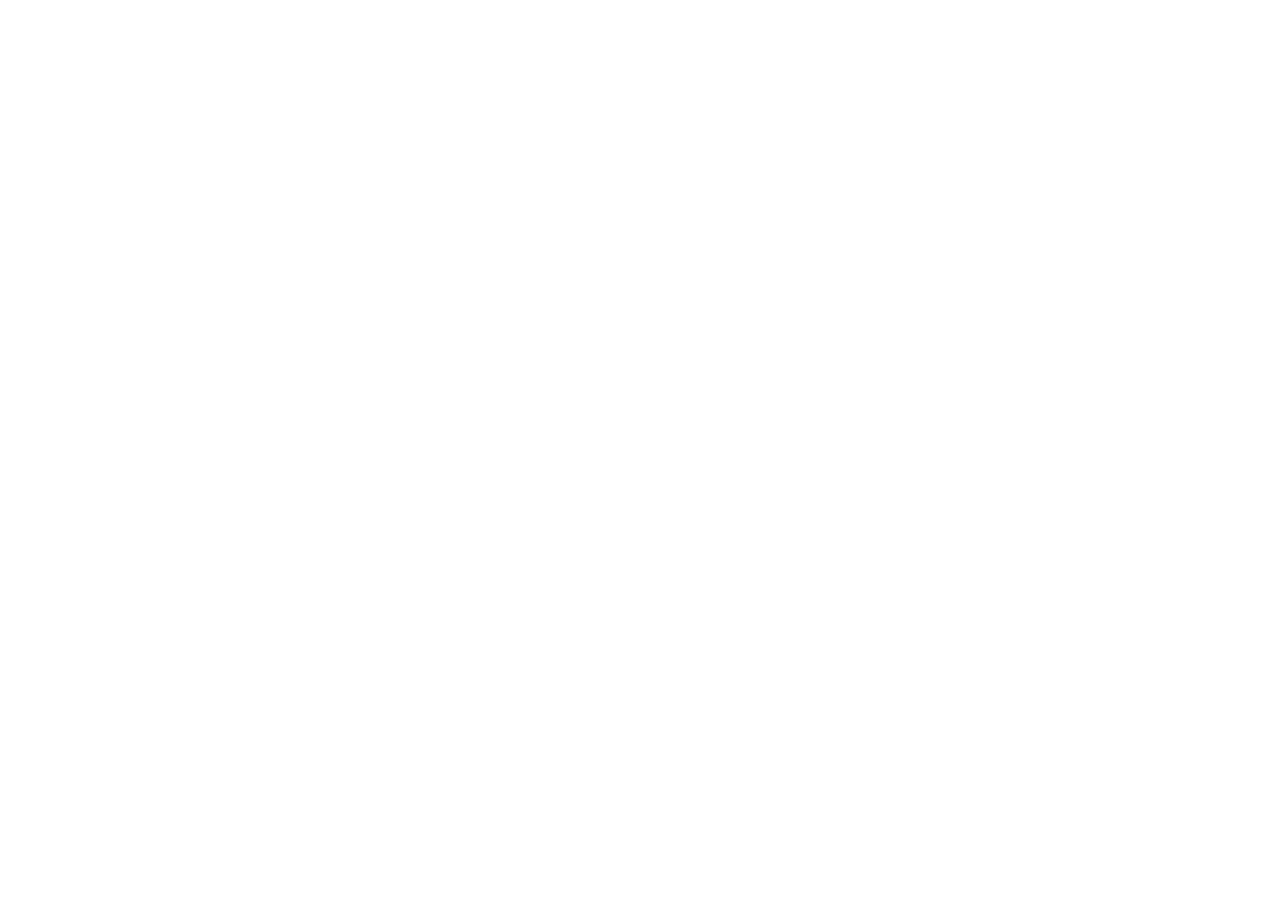
==== index.html @ ec0f9125 "Created setup files" ====
<!DOCTYPE html>
<html lang="en">
<head>
    <meta charset="UTF-8">
    <meta name="viewport" content="width=device-width, initial-scale=1.0">
    <title>K E-Commerce</title>
    <link rel="shortcut icon" href="" type="image/x-icon">
    <link rel="stylesheet" href="assets/css/style.css">
    <link href="https://cdn.jsdelivr.net/npm/bootstrap@5.0.2/dist/css/bootstrap.min.css" rel="stylesheet" integrity="sha384-EVSTQN3/azprG1Anm3QDgpJLIm9Nao0Yz1ztcQTwFspd3yD65VohhpuuCOmLASjC" crossorigin="anonymous">
</head>
<body>

    <!-- WRAPPER -->
    <div class="wrapper" id="wrapper">
        
    </div>

</body>
<script src="https://code.jquery.com/jquery-3.7.1.js" integrity="sha256-eKhayi8LEQwp4NKxN+CfCh+3qOVUtJn3QNZ0TciWLP4=" crossorigin="anonymous"></script>
<script src="https://cdn.jsdelivr.net/npm/bootstrap@5.0.2/dist/js/bootstrap.bundle.min.js" integrity="sha384-MrcW6ZMFYlzcLA8Nl+NtUVF0sA7MsXsP1UyJoMp4YLEuNSfAP+JcXn/tWtIaxVXM" crossorigin="anonymous"></script>
<script src="assets/js/app.js"></script>
</html>
---- assets/css/style.css ----
@import url("https://fonts.googleapis.com/css2?family=Libre+Baskerville:ital,wght@0,400;0,700;1,400&family=Playfair+Display:ital,wght@0,400..900;1,400..900&display=swap");
:root {
  font-size: 100%;
  --step--2: clamp(0.5208rem, 0.4681rem + 0.2635vw, 0.8898rem);
  --step--1: clamp(0.625rem, 0.5618rem + 0.3162vw, 1.0677rem);
  --step-0: clamp(0.75rem, 0.6741rem + 0.3795vw, 1.2813rem);
  --step-1: clamp(0.9rem, 0.8089rem + 0.4554vw, 1.5375rem);
  --step-2: clamp(1.08rem, 0.9707rem + 0.5464vw, 1.845rem);
  --step-3: clamp(1.296rem, 1.1649rem + 0.6557vw, 2.214rem);
  --step-4: clamp(1.5552rem, 1.3978rem + 0.7869vw, 2.6568rem);
  --step-5: clamp(1.8662rem, 1.6774rem + 0.9442vw, 3.1882rem);
}

.heading {
  font-family: "Libre Baskerville", system-ui;
  font-size: var(--step-5);
}

.sub__heading {
  font-family: "Libre Baskerville", system-ui;
  font-size: var(--step-4);
}

.third__heading {
  font-family: "Libre Baskerville", system-ui;
  font-size: var(--step-1);
}

.para {
  font-family: "Libre Baskerville", system-ui;
  font-size: var(--step-0);
}

.small {
  font-family: "Libre Baskerville", system-ui;
  font-size: var(--step--2);
}

a {
  text-decoration: none;
}
a:hover {
  text-decoration: none;
}

button:focus {
  outline: none;
  box-shadow: none;
}

* {
  box-sizing: border-box;
}

html,
body {
  margin: 0;
  padding: 0;
  font-family: "Libre Baskerville", system-ui;
}

.wrapper {
  width: 100%;
  overflow-x: hidden;
}/*# sourceMappingURL=style.css.map */
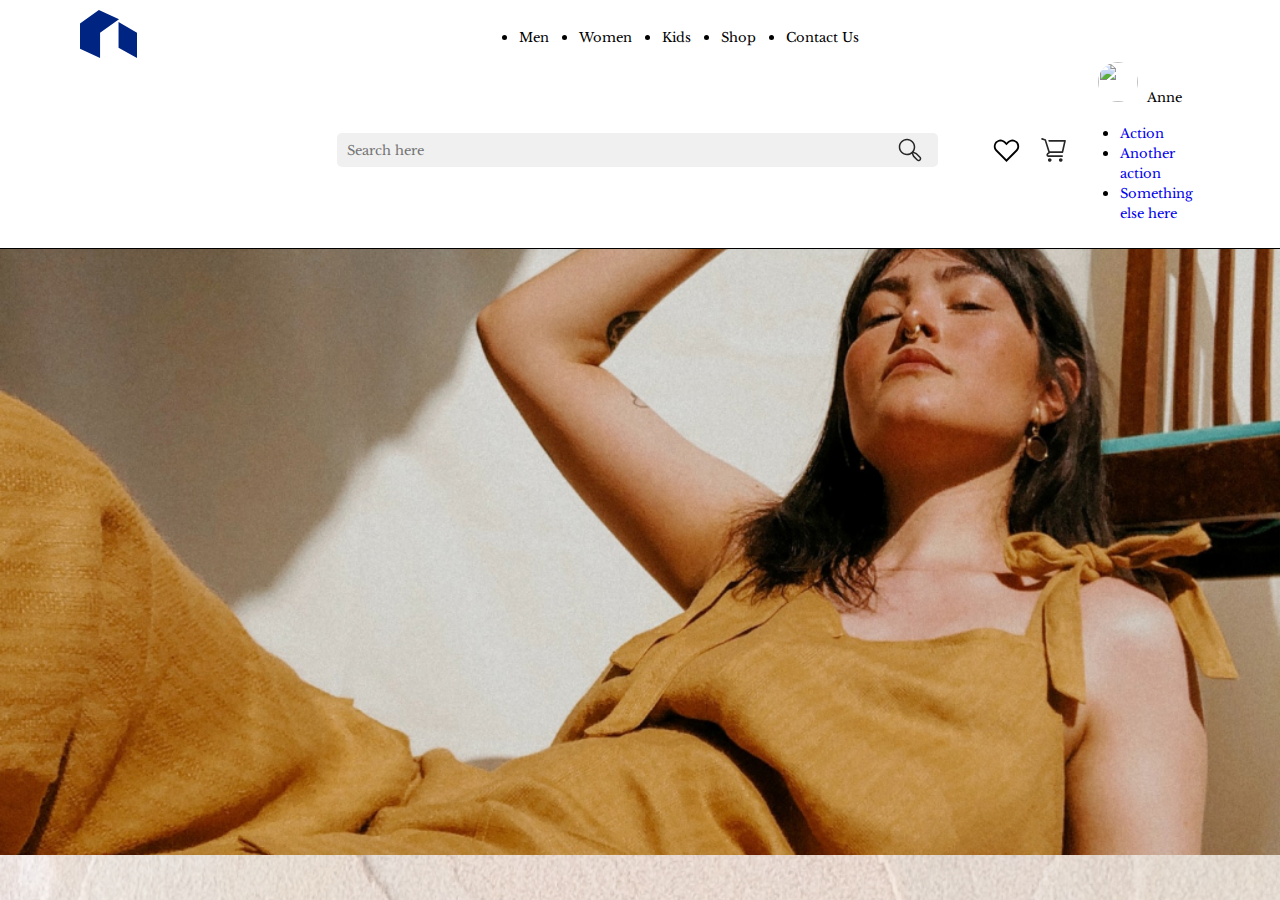
==== commit 8023de42: "Added Navbar and Hero Slider" ====
--- a/index.html
+++ b/index.html
@@ -1,22 +1,148 @@
 <!DOCTYPE html>
 <html lang="en">
+
 <head>
     <meta charset="UTF-8">
     <meta name="viewport" content="width=device-width, initial-scale=1.0">
     <title>K E-Commerce</title>
     <link rel="shortcut icon" href="" type="image/x-icon">
     <link rel="stylesheet" href="assets/css/style.css">
-    <link href="https://cdn.jsdelivr.net/npm/bootstrap@5.0.2/dist/css/bootstrap.min.css" rel="stylesheet" integrity="sha384-EVSTQN3/azprG1Anm3QDgpJLIm9Nao0Yz1ztcQTwFspd3yD65VohhpuuCOmLASjC" crossorigin="anonymous">
+    <link href="https://cdn.jsdelivr.net/npm/bootstrap@5.0.2/dist/css/bootstrap.min.css" rel="stylesheet"
+        integrity="sha384-EVSTQN3/azprG1Anm3QDgpJLIm9Nao0Yz1ztcQTwFspd3yD65VohhpuuCOmLASjC" crossorigin="anonymous">
+    <link rel="stylesheet" href="https://cdn.jsdelivr.net/npm/swiper@11/swiper-bundle.min.css" />
 </head>
+
 <body>
 
     <!-- WRAPPER -->
     <div class="wrapper" id="wrapper">
-        
+        <!-- NAVBAR -->
+        <header class="header">
+            <div class="container-fluid">
+                <div class="row">
+                    <!-- LEFT COL -->
+                    <div class="col-6 col-md-6 left-col">
+                        <a href="/" class="logo">
+                            <img src="assets/images/Logo.svg" alt="">
+                        </a>
+                        <nav class="navigation">
+                            <ul class="navbar-nav">
+                                <li class="nav-item">
+                                    <a href="" class="nav-link active">Men</a>
+                                </li>
+                                <li class="nav-item">
+                                    <a href="" class="nav-link active">Women</a>
+                                </li>
+                                <li class="nav-item">
+                                    <a href="" class="nav-link active">Kids</a>
+                                </li>
+                                <li class="nav-item">
+                                    <a href="" class="nav-link active">Shop</a>
+                                </li>
+                                <li class="nav-item">
+                                    <a href="" class="nav-link active">Contact Us</a>
+                                </li>
+                            </ul>
+                        </nav>
+                    </div>
+
+                    <!-- RIGHT COL -->
+                    <div class="col-6 col-md-6 right-col">
+                        <!-- SEARCH -->
+                        <div class="search-panel">
+                            <div class="input-box">
+                                <input type="search" placeholder="Search here" name="search" id="search">
+                                <button class="btn-search">
+                                    <img src="assets/images/Search-icon.svg" class="img-fluid w-100" alt="">
+                                </button>
+                            </div>
+                        </div>
+
+                        <div class="account-nav">
+                            <button class="wishlist-btn">
+                                <img src="assets/images/Heart-icon.svg" class="img-fluid w-100" alt="">
+                            </button>
+                            <button class="cart-btn">
+                                <img src="assets/images/Cart-icon.svg" class="img-fluid w-100" alt="">
+                            </button>
+                            <div class="dropdown">
+                                <button class="btn btn-secondary dropdown-toggle" type="button" id="dropdownMenuButton1"
+                                    data-bs-toggle="dropdown" aria-expanded="false">
+                                    <img src="https://i.pravatar.cc/300" class="img-fluid" alt="">
+                                    <span>Anne</span>
+                                </button>
+                                <ul class="dropdown-menu" aria-labelledby="dropdownMenuButton1">
+                                    <li><a class="dropdown-item" href="#">Action</a></li>
+                                    <li><a class="dropdown-item" href="#">Another action</a></li>
+                                    <li><a class="dropdown-item" href="#">Something else here</a></li>
+                                </ul>
+                            </div>
+                        </div>
+                    </div>
+                </div>
+            </div>
+        </header>
+
+        <!-- HERO BANNER -->
+        <section class="hero-banner page-section">
+            <div class="row">
+                <div class="col-12">
+
+                    <!-- SWIPER -->
+                    <div class="swiper hero-slider">
+                        <div class="swiper-wrapper">
+                            <!-- SLIDE -->
+                            <div class="swiper-slide">
+                                <div class="row">
+                                    <div class="col-12 col-lg-6 left-col">
+                                        <img src="assets/images/slide-01.jpg" alt="">
+                                    </div>
+                                    <div class="col-12 col-lg-6 right-col">
+                                        <div class="content">
+                                            <h1>PRADA</h1>
+                                            <h2 class="heading">Big Fashion Festival</h2>
+                                            <h2 class="heading">50% - 80% off</h2>
+                                            <button class="third__heading explore-btn">Explore</button>
+                                        </div>
+                                    </div>
+                                </div>
+                            </div>
+
+                            <!-- SLIDE -->
+                            <div class="swiper-slide">
+                                <div class="row">
+                                    <div class="col-12 col-lg-6 left-col">
+                                        <img src="assets/images/slide-01.jpg" alt="">
+                                    </div>
+                                    <div class="col-12 col-lg-6 right-col">
+                                        <div class="content">
+                                            <h1>PRADA</h1>
+                                            <h2 class="heading">Big Fashion Festival</h2>
+                                            <h2 class="heading">50% - 80% off</h2>
+                                            <button class="third__heading explore-btn">Explore</button>
+                                        </div>
+                                    </div>
+                                </div>
+                            </div>
+                            
+                        </div>
+
+                        <div class="swiper-pagination hero-pagination">
+                        </div>
+                    </div>
+
+                </div>
+            </div>
+        </section>
     </div>
 
 </body>
-<script src="https://code.jquery.com/jquery-3.7.1.js" integrity="sha256-eKhayi8LEQwp4NKxN+CfCh+3qOVUtJn3QNZ0TciWLP4=" crossorigin="anonymous"></script>
-<script src="https://cdn.jsdelivr.net/npm/bootstrap@5.0.2/dist/js/bootstrap.bundle.min.js" integrity="sha384-MrcW6ZMFYlzcLA8Nl+NtUVF0sA7MsXsP1UyJoMp4YLEuNSfAP+JcXn/tWtIaxVXM" crossorigin="anonymous"></script>
+<script src="https://code.jquery.com/jquery-3.7.1.js" integrity="sha256-eKhayi8LEQwp4NKxN+CfCh+3qOVUtJn3QNZ0TciWLP4="
+    crossorigin="anonymous"></script>
+<script src="https://cdn.jsdelivr.net/npm/bootstrap@5.0.2/dist/js/bootstrap.bundle.min.js"
+    integrity="sha384-MrcW6ZMFYlzcLA8Nl+NtUVF0sA7MsXsP1UyJoMp4YLEuNSfAP+JcXn/tWtIaxVXM"
+    crossorigin="anonymous"></script>
+<script src="https://cdn.jsdelivr.net/npm/swiper@11/swiper-bundle.min.js"></script>
 <script src="assets/js/app.js"></script>
+
 </html>--- a/assets/css/style.css
+++ b/assets/css/style.css
@@ -52,8 +52,8 @@
   box-sizing: border-box;
 }
 
-html,
-body {
+body,
+html {
   margin: 0;
   padding: 0;
   font-family: "Libre Baskerville", system-ui;
@@ -61,5 +61,244 @@
 
 .wrapper {
   width: 100%;
+}
+
+.header {
+  padding: 10px 5rem;
+  border-bottom: 1px solid #000;
+  position: fixed;
+  top: 0;
+  left: 0;
+  z-index: 999999;
+  width: 100%;
+  background-color: #fff;
+}
+@media screen and (max-width: 575px) {
+  .header {
+    padding: 10px 0;
+  }
+}
+.header .container-fluid .left-col {
+  display: flex;
+  align-items: center;
+}
+.header .container-fluid .left-col .logo {
+  width: 57px;
+  height: auto;
+}
+.header .container-fluid .left-col .navigation {
+  width: 100%;
+}
+@media screen and (max-width: 1024px) {
+  .header .container-fluid .left-col .navigation {
+    display: none;
+  }
+}
+.header .container-fluid .left-col .navigation .navbar-nav {
+  display: flex;
+  align-items: center;
+  flex-direction: row;
+  width: 100%;
+  justify-content: center;
+}
+.header .container-fluid .left-col .navigation .navbar-nav .nav-item {
+  text-align: center;
+  margin: 0 15px;
+}
+.header .container-fluid .left-col .navigation .navbar-nav .nav-item .nav-link {
+  color: #000;
+  font-family: "Libre Baskerville", system-ui;
+  font-size: var(--step--1);
+  white-space: nowrap;
+}
+.header .container-fluid .right-col {
+  display: flex;
+  align-items: center;
+  justify-content: flex-end;
+}
+.header .container-fluid .right-col .search-panel {
+  display: flex;
+  align-items: center;
+  width: 100%;
+  justify-content: flex-end;
+  margin-right: 3rem;
+}
+@media screen and (max-width: 1024px) {
+  .header .container-fluid .right-col .search-panel {
+    display: none;
+  }
+}
+.header .container-fluid .right-col .search-panel .input-box {
+  display: flex;
+  align-items: center;
+  width: 70%;
+  background-color: #F0F0F0;
+  border: none;
+  padding-right: 7px;
+  border-radius: 5px;
+}
+.header .container-fluid .right-col .search-panel .input-box input[type=search] {
+  height: auto;
+  width: 100%;
+  background-color: transparent;
+  border: none;
+  padding-left: 10px;
+  font-family: "Libre Baskerville", system-ui;
+  font-size: var(--step--1);
+}
+.header .container-fluid .right-col .search-panel .input-box input[type=search]:focus {
+  outline: none;
+  box-shadow: none;
+}
+.header .container-fluid .right-col .search-panel .input-box .btn-search {
+  width: 40px;
+  background-color: transparent;
+  border: none;
+  padding: 0;
+  padding: 5px;
+  display: flex;
+  align-items: center;
+}
+.header .container-fluid .right-col .account-nav {
+  display: flex;
+  align-items: center;
+  -moz-column-gap: 7px;
+       column-gap: 7px;
+}
+.header .container-fluid .right-col .account-nav .wishlist-btn {
+  display: flex;
+  align-items: center;
+  justify-content: center;
+  background-color: transparent;
+  border: none;
+  width: 40px;
+}
+.header .container-fluid .right-col .account-nav .wishlist-btn img {
+  width: 40px !important;
+}
+.header .container-fluid .right-col .account-nav .cart-btn {
+  display: flex;
+  align-items: center;
+  justify-content: center;
+  background-color: transparent;
+  border: none;
+  width: 40px;
+}
+.header .container-fluid .right-col .account-nav .cart-btn img {
+  width: 40px !important;
+}
+.header .container-fluid .right-col .account-nav .dropdown .btn-secondary {
+  background-color: transparent;
+  padding: 0;
+  min-width: 120px;
+  border: none;
+}
+.header .container-fluid .right-col .account-nav .dropdown .btn-secondary:focus {
+  outline: none;
+  box-shadow: none;
+}
+.header .container-fluid .right-col .account-nav .dropdown .btn-secondary img {
+  width: 40px;
+  height: 40px;
+  border-radius: 100%;
+  margin-right: 5px;
+}
+.header .container-fluid .right-col .account-nav .dropdown .btn-secondary::after {
+  color: #000;
+}
+.header .container-fluid .right-col .account-nav .dropdown .btn-secondary span {
+  color: #000;
+  font-family: "Libre Baskerville", system-ui;
+  font-size: var(--step--1);
+}
+.header .container-fluid .right-col .account-nav .dropdown .dropdown-menu li .dropdown-item {
+  font-family: "Libre Baskerville", system-ui;
+  font-size: var(--step--1);
+}
+.header .container-fluid .right-col .account-nav .dropdown .dropdown-menu li .dropdown-item:hover {
+  background-color: rgba(0, 0, 0, 0.1);
+}
+.header .container-fluid .right-col .account-nav .dropdown .dropdown-menu li .dropdown-item:focus {
+  background-color: rgba(0, 0, 0, 0.1);
+  color: #000;
+}
+
+.page-section {
+  width: 100%;
   overflow-x: hidden;
+}
+
+.hero-banner {
+  background-color: #fff;
+  height: 100vh;
+}
+.hero-banner .row,
+.hero-banner .col-12 {
+  height: 100%;
+}
+.hero-banner .swiper {
+  width: 100%;
+  height: 100%;
+  overflow: hidden;
+}
+.hero-banner .swiper .swiper-slide {
+  width: 100%;
+  height: 100%;
+  display: flex;
+  align-items: center;
+  justify-content: center;
+}
+.hero-banner .hero-slider .swiper-slide {
+  height: 95%;
+}
+@media screen and (max-width: 992px) {
+  .hero-banner .hero-slider .swiper-slide {
+    height: 50%;
+  }
+}
+.hero-banner .hero-slider .swiper-slide .row {
+  width: 100%;
+}
+.hero-banner .hero-slider .swiper-slide .left-col {
+  padding: 0;
+}
+.hero-banner .hero-slider .swiper-slide .left-col img {
+  width: 100%;
+  height: 100%;
+  -o-object-fit: cover;
+     object-fit: cover;
+  -o-object-position: center;
+     object-position: center;
+}
+.hero-banner .hero-slider .swiper-slide .right-col {
+  display: flex;
+  align-items: center;
+  justify-content: center;
+  padding: 0;
+  background-image: url("../images/hero-texture.jpg");
+  background-size: cover;
+  background-repeat: no-repeat;
+}
+.hero-banner .hero-slider .swiper-slide .right-col .content {
+  text-align: center;
+}
+.hero-banner .hero-slider .swiper-slide .right-col .content h1 {
+  font-size: calc(var(--step-5) * 2.5);
+  font-family: "Playfair Display", system-ui;
+  font-weight: bold;
+}
+.hero-banner .hero-slider .swiper-slide .right-col .content .explore-btn {
+  background-color: transparent;
+  border: 1px solid #000;
+  padding: 5px 15px;
+  border-radius: 5px;
+  margin-top: 30px;
+}
+.hero-banner .hero-slider .swiper-pagination .swiper-pagination-bullet {
+  opacity: 0.4;
+}
+.hero-banner .hero-slider .swiper-pagination .swiper-pagination-bullet-active {
+  opacity: 1;
+  background: #00071B;
+  transform: scale(1.2);
 }/*# sourceMappingURL=style.css.map */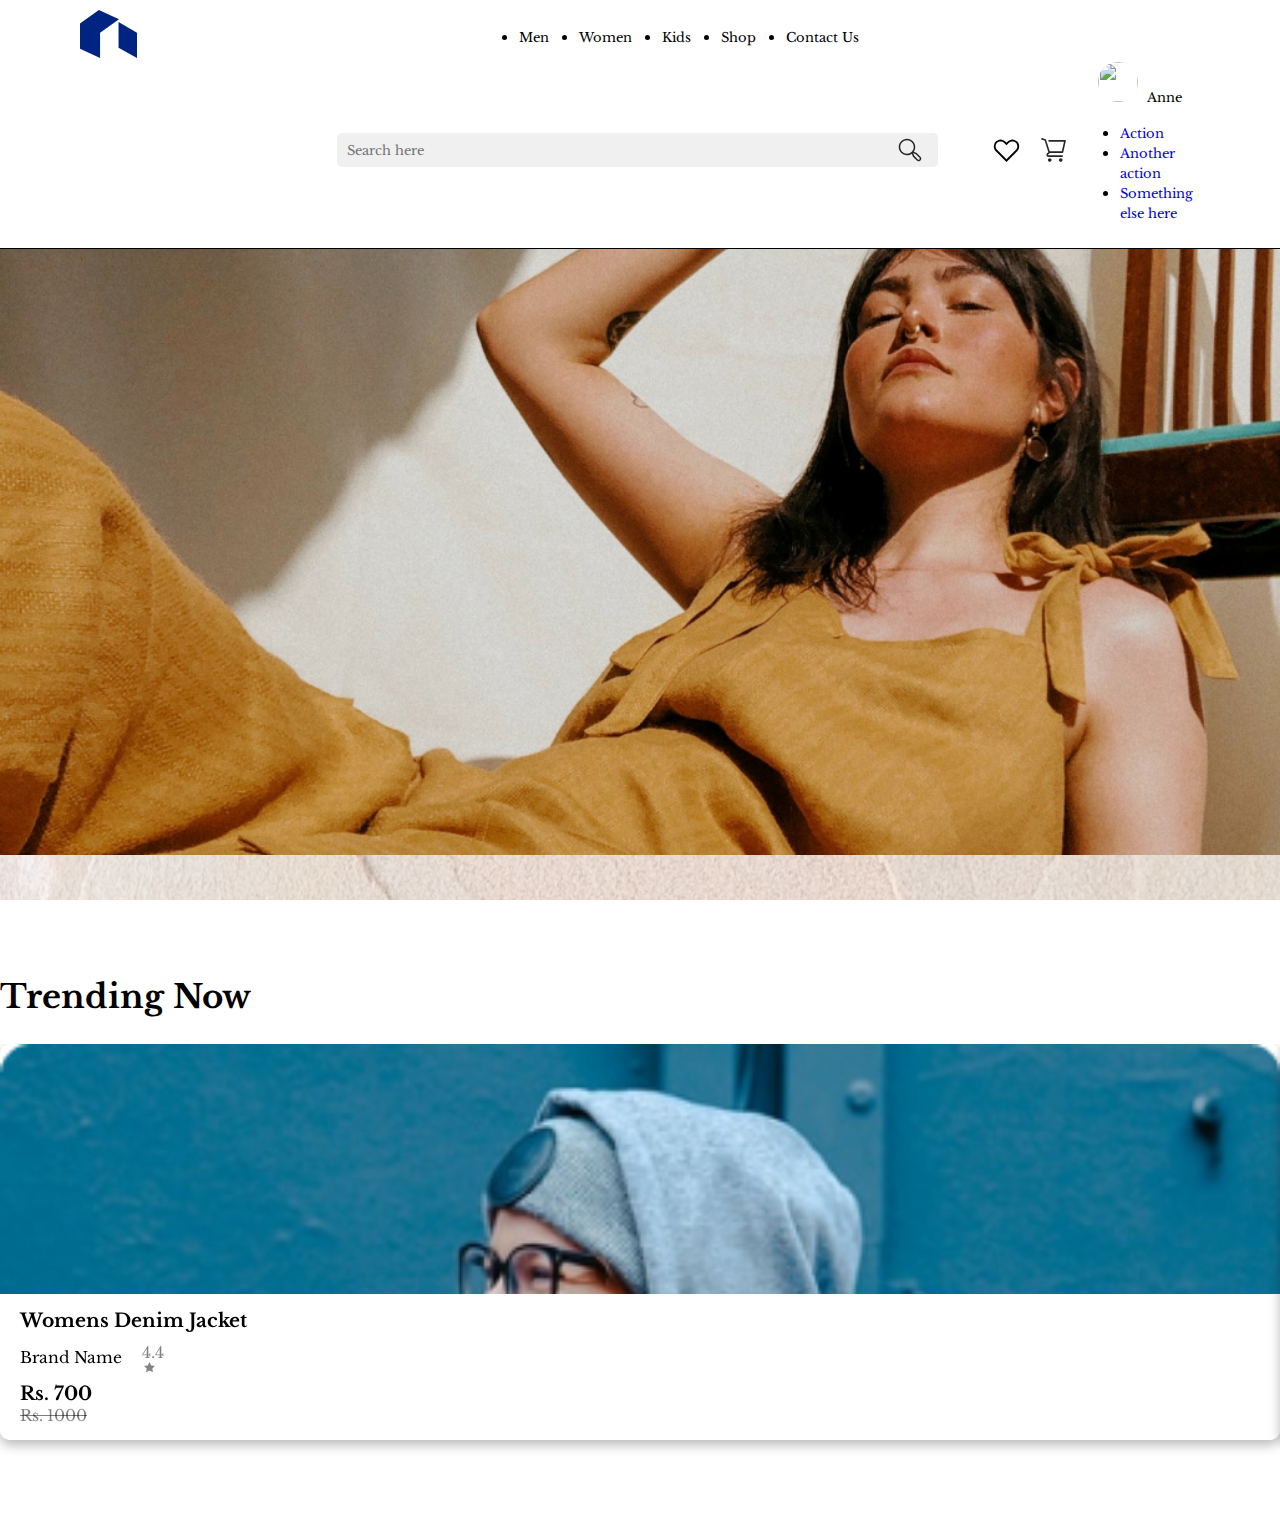
==== commit bcbb6955: "trendin-slider complited" ====
--- a/index.html
+++ b/index.html
@@ -124,7 +124,7 @@
                                     </div>
                                 </div>
                             </div>
-                            
+
                         </div>
 
                         <div class="swiper-pagination hero-pagination">
@@ -133,6 +133,253 @@
 
                 </div>
             </div>
+        </section>
+        <!-- TRENDING SLIDER -->
+        <section class="trending-slider-section page-section">
+            <div class="container-fluid">
+                <!-- TITLE ROW -->
+                <div class="row">
+                    <div class="col-12">
+                        <h2 class="sub__heading">
+                            Trending Now
+                        </h2>
+                    </div>
+                </div>
+                <!-- SLIDER ROW -->
+                 <div class="row">
+                    <div class="col-12">
+                        <div class="swiper trending-slider">
+                            <div class="swiper-wrapper">
+                                <!-- slide -->
+                                 <div class="swiper-slide">
+                                    <div class="card-block">
+                                        <div class="image-block">
+                                            <img src="assets/images/Rectangle 375.jpg" alt="">
+                                        </div>
+                                        <div class="content-block">
+                                            <h3 class="third__heading">
+                                                Womens Denim Jacket
+                                            </h3>
+                                            <div class="price-body">
+                                                <p class="para">
+                                                    Brand Name
+                                                </p>
+                                                <p class="rating d-flex align-items-center"> 
+                                                    <span class=" para">
+                                                        4.4
+                                                    </span>
+                                                    <span>
+                                                        <img src="assets/images/Vector (9).svg" alt="">
+                                                    </span>
+                                                </p>
+                                    
+                                            </div>
+                                            <div class="price d-flex align-items-center">
+                                                <h3 class="third__heading">
+                                                    Rs. <span>700</span>
+                                                </h3>
+                                                <del class="para">
+                                                    Rs. <span>1000</span>
+                                                </del>
+                                            </div>
+                                    
+                                        </div>
+                                    </div>
+                                 </div>
+
+                                  <!-- slide -->
+                                  <div class="swiper-slide">
+                                    <div class="card-block">
+                                        <div class="image-block">
+                                            <img src="assets/images/Rectangle 375.jpg" alt="">
+                                        </div>
+                                        <div class="content-block">
+                                            <h3 class="third__heading">
+                                                Womens Denim Jacket
+                                            </h3>
+                                            <div class="price-body">
+                                                <p class="para">
+                                                    Brand Name
+                                                </p>
+                                                <p class="rating d-flex align-items-center"> 
+                                                    <span class=" para">
+                                                        4.4
+                                                    </span>
+                                                    <span>
+                                                        <img src="assets/images/Vector (9).svg" alt="">
+                                                    </span>
+                                                </p>
+                                    
+                                            </div>
+                                            <div class="price d-flex align-items-center">
+                                                <h3 class="third__heading">
+                                                    Rs. <span>700</span>
+                                                </h3>
+                                                <del class="para">
+                                                    Rs. <span>1000</span>
+                                                </del>
+                                            </div>
+                                    
+                                        </div>
+                                    </div>
+                                 </div>
+
+                                  <!-- slide -->
+                                  <div class="swiper-slide">
+                                    <div class="card-block">
+                                        <div class="image-block">
+                                            <img src="assets/images/Rectangle 375.jpg" alt="">
+                                        </div>
+                                        <div class="content-block">
+                                            <h3 class="third__heading">
+                                                Womens Denim Jacket
+                                            </h3>
+                                            <div class="price-body">
+                                                <p class="para">
+                                                    Brand Name
+                                                </p>
+                                                <p class="rating d-flex align-items-center"> 
+                                                    <span class=" para">
+                                                        4.4
+                                                    </span>
+                                                    <span>
+                                                        <img src="assets/images/Vector (9).svg" alt="">
+                                                    </span>
+                                                </p>
+                                    
+                                            </div>
+                                            <div class="price d-flex align-items-center">
+                                                <h3 class="third__heading">
+                                                    Rs. <span>700</span>
+                                                </h3>
+                                                <del class="para">
+                                                    Rs. <span>1000</span>
+                                                </del>
+                                            </div>
+                                    
+                                        </div>
+                                    </div>
+                                 </div>
+
+                                  <!-- slide -->
+                                  <div class="swiper-slide">
+                                    <div class="card-block">
+                                        <div class="image-block">
+                                            <img src="assets/images/Rectangle 375.jpg" alt="">
+                                        </div>
+                                        <div class="content-block">
+                                            <h3 class="third__heading">
+                                                Womens Denim Jacket
+                                            </h3>
+                                            <div class="price-body">
+                                                <p class="para">
+                                                    Brand Name
+                                                </p>
+                                                <p class="rating d-flex align-items-center"> 
+                                                    <span class=" para">
+                                                        4.4
+                                                    </span>
+                                                    <span>
+                                                        <img src="assets/images/Vector (9).svg" alt="">
+                                                    </span>
+                                                </p>
+                                    
+                                            </div>
+                                            <div class="price d-flex align-items-center">
+                                                <h3 class="third__heading">
+                                                    Rs. <span>700</span>
+                                                </h3>
+                                                <del class="para">
+                                                    Rs. <span>1000</span>
+                                                </del>
+                                            </div>
+                                    
+                                        </div>
+                                    </div>
+                                 </div>
+
+                                  <!-- slide -->
+                                  <div class="swiper-slide">
+                                    <div class="card-block">
+                                        <div class="image-block">
+                                            <img src="assets/images/Rectangle 375.jpg" alt="">
+                                        </div>
+                                        <div class="content-block">
+                                            <h3 class="third__heading">
+                                                Womens Denim Jacket
+                                            </h3>
+                                            <div class="price-body">
+                                                <p class="para">
+                                                    Brand Name
+                                                </p>
+                                                <p class="rating d-flex align-items-center"> 
+                                                    <span class=" para">
+                                                        4.4
+                                                    </span>
+                                                    <span>
+                                                        <img src="assets/images/Vector (9).svg" alt="">
+                                                    </span>
+                                                </p>
+                                    
+                                            </div>
+                                            <div class="price d-flex align-items-center">
+                                                <h3 class="third__heading">
+                                                    Rs. <span>700</span>
+                                                </h3>
+                                                <del class="para">
+                                                    Rs. <span>1000</span>
+                                                </del>
+                                            </div>
+                                    
+                                        </div>
+                                    </div>
+                                 </div>
+
+                                  <!-- slide -->
+                                  <div class="swiper-slide">
+                                    <div class="card-block">
+                                        <div class="image-block">
+                                            <img src="assets/images/Rectangle 375.jpg" alt="">
+                                        </div>
+                                        <div class="content-block">
+                                            <h3 class="third__heading">
+                                                Womens Denim Jacket
+                                            </h3>
+                                            <div class="price-body">
+                                                <p class="para">
+                                                    Brand Name
+                                                </p>
+                                                <p class="rating d-flex align-items-center"> 
+                                                    <span class=" para">
+                                                        4.4
+                                                    </span>
+                                                    <span>
+                                                        <img src="assets/images/Vector (9).svg" alt="">
+                                                    </span>
+                                                </p>
+                                    
+                                            </div>
+                                            <div class="price d-flex align-items-center">
+                                                <h3 class="third__heading">
+                                                    Rs. <span>700</span>
+                                                </h3>
+                                                <del class="para">
+                                                    Rs. <span>1000</span>
+                                                </del>
+                                            </div>
+                                    
+                                        </div>
+                                    </div>
+                                 </div>
+                            </div>
+
+                        </div>
+                    </div>
+                 </div>
+
+            </div>
+            
+
         </section>
     </div>
 
@@ -145,4 +392,5 @@
 <script src="https://cdn.jsdelivr.net/npm/swiper@11/swiper-bundle.min.js"></script>
 <script src="assets/js/app.js"></script>
 
-</html>+</html>
+
--- a/assets/css/style.css
+++ b/assets/css/style.css
@@ -73,7 +73,7 @@
   width: 100%;
   background-color: #fff;
 }
-@media screen and (max-width: 575px) {
+@media screen and (max-width: 768px) {
   .header {
     padding: 10px 0;
   }
@@ -301,4 +301,75 @@
   opacity: 1;
   background: #00071B;
   transform: scale(1.2);
+}
+
+.card-block {
+  width: 100%;
+  max-width: 100%;
+  overflow: hidden;
+  border-radius: 10px;
+  box-shadow: 0px 5px 12px 0px rgba(0, 0, 0, 0.28);
+}
+.card-block .image-block {
+  width: 100%;
+  height: 250px;
+  overflow: hidden;
+  border-top-left-radius: 10px;
+  border-top-right-radius: 10px;
+}
+.card-block .image-block img {
+  width: 100%;
+  height: 100%;
+  -o-object-fit: cover;
+     object-fit: cover;
+  -o-object-position: top;
+     object-position: top;
+}
+.card-block .content-block {
+  background: #fff;
+  padding: 15px 20px;
+}
+.card-block .content-block .third__heading {
+  margin: 0;
+  margin-bottom: 10px;
+}
+.card-block .content-block .price-body {
+  display: flex;
+  align-items: center;
+  margin-bottom: 10px;
+}
+.card-block .content-block .price-body p {
+  margin: 0;
+}
+.card-block .content-block .price-body .rating {
+  margin-left: 20px;
+  color: rgba(0, 0, 0, 0.5);
+}
+.card-block .content-block .price-body .rating span:nth-child(2) {
+  display: flex;
+  align-items: center;
+  margin-left: 2px;
+}
+.card-block .content-block .price-body .rating span:nth-child(2) img {
+  width: 0.7rem;
+}
+.card-block .content-block .price del {
+  color: rgba(0, 0, 0, 0.5);
+}
+.card-block .content-block .price .third__heading {
+  margin: 0;
+  margin-right: 20px;
+}
+
+.trending-slider-section {
+  padding: 50px 0;
+}
+.trending-slider-section .row:first-child {
+  margin-bottom: 20px;
+}
+.trending-slider-section .trending-slider {
+  padding-bottom: 30px;
+}
+.trending-slider-section .trending-slider .swiper-slide {
+  overflow: visible;
 }/*# sourceMappingURL=style.css.map */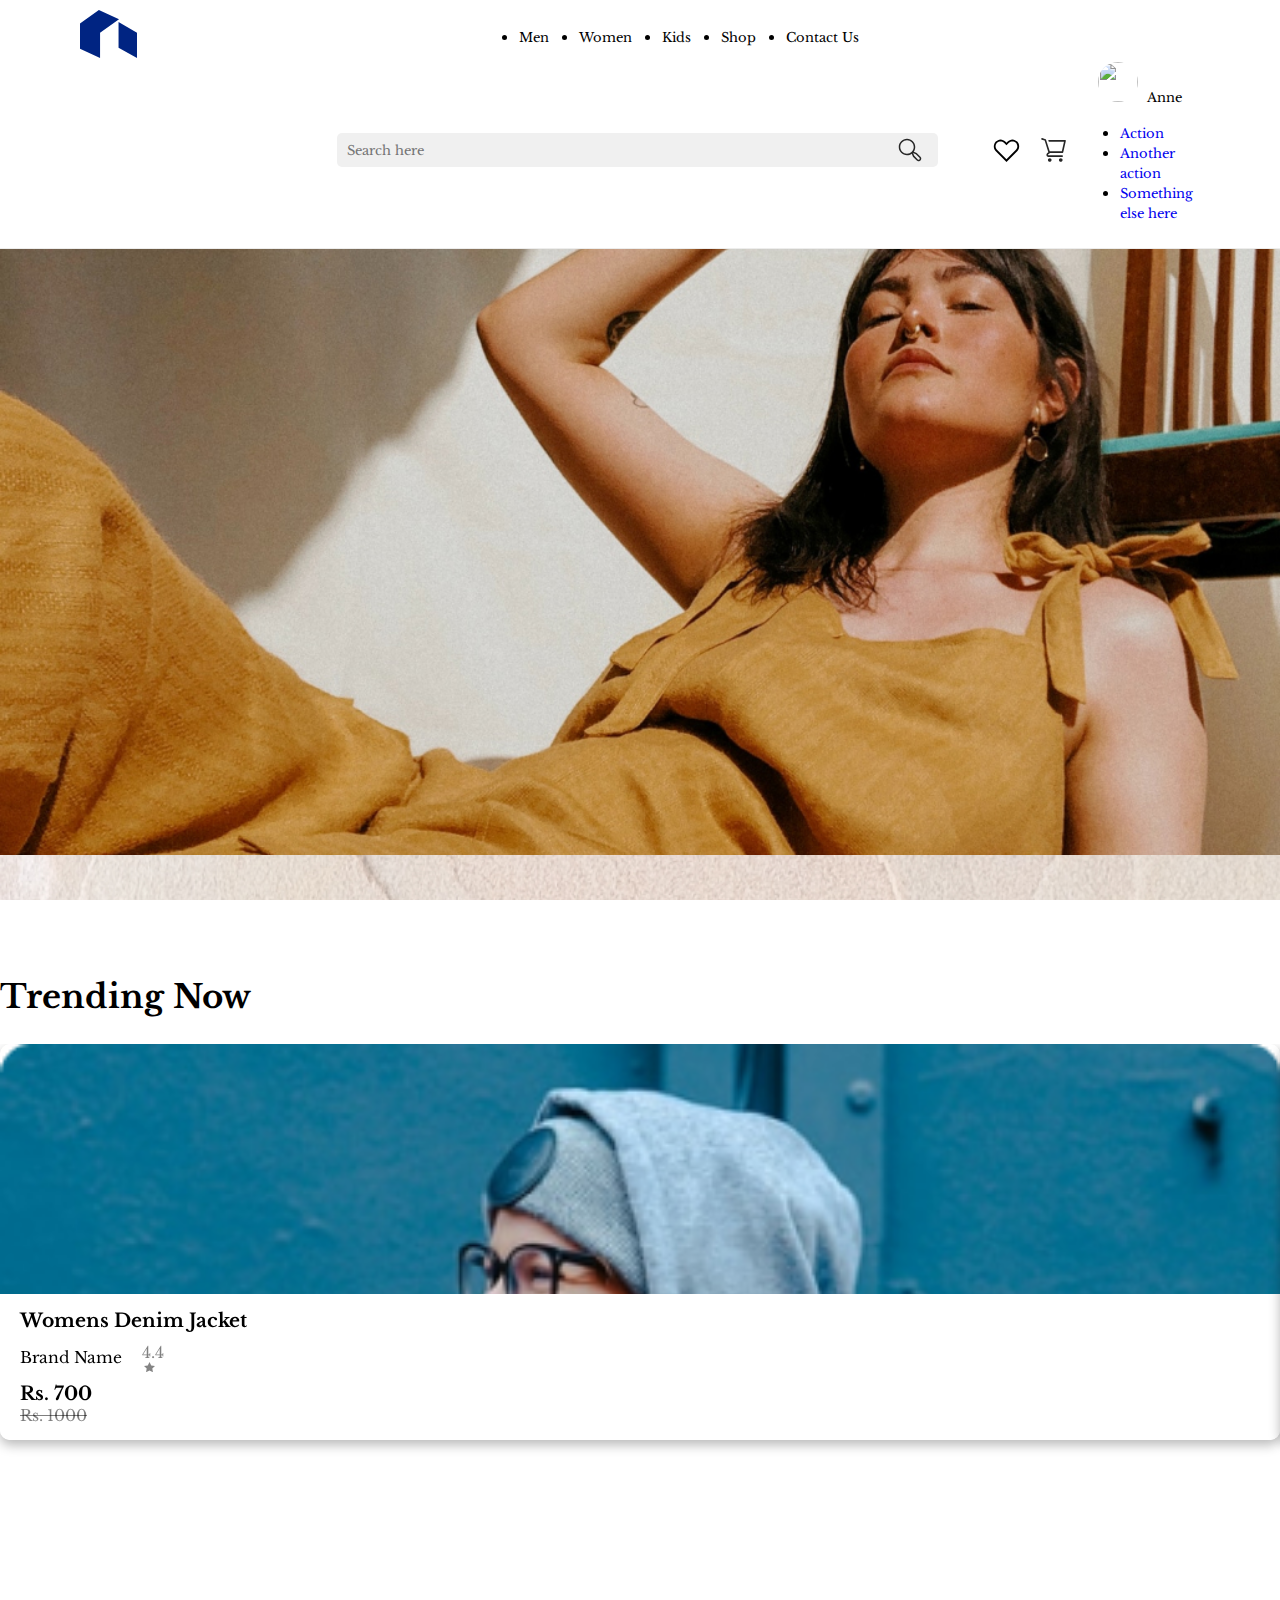
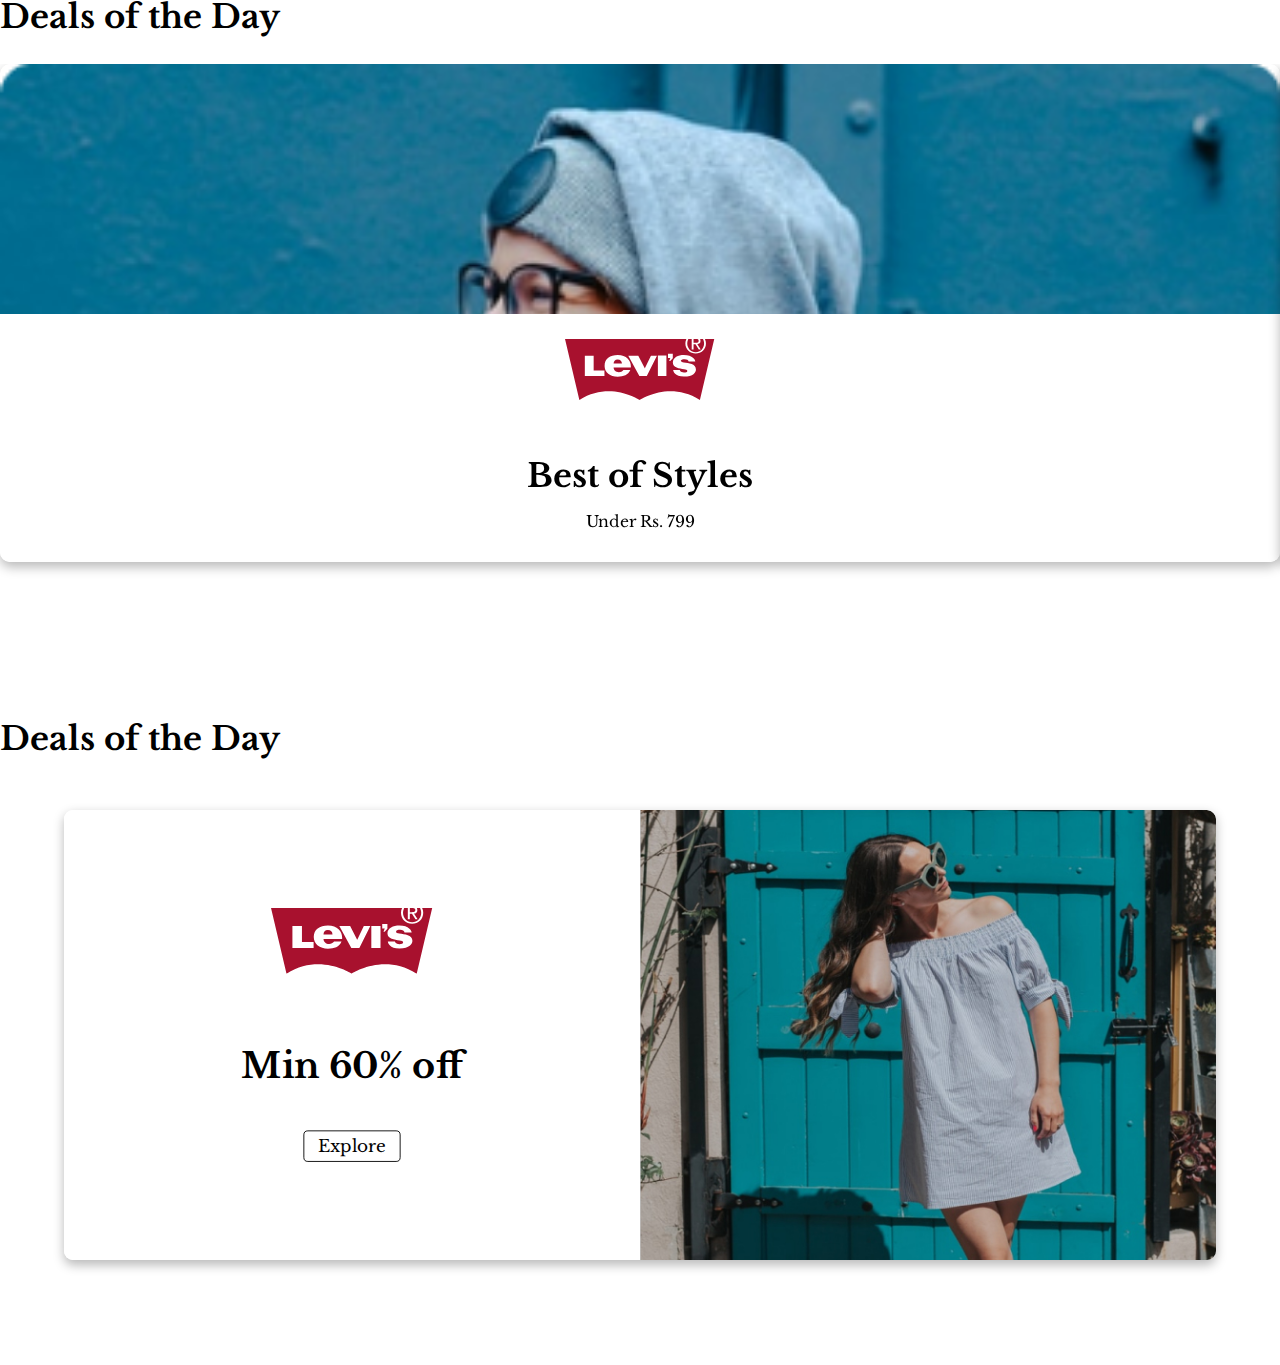
==== commit d20ce26b: "added deals and offers slider" ====
--- a/index.html
+++ b/index.html
@@ -146,13 +146,13 @@
                     </div>
                 </div>
                 <!-- SLIDER ROW -->
-                 <div class="row">
+                <div class="row">
                     <div class="col-12">
                         <div class="swiper trending-slider">
                             <div class="swiper-wrapper">
                                 <!-- slide -->
-                                 <div class="swiper-slide">
-                                    <div class="card-block">
+                                <div class="swiper-slide">
+                                    <div class="card-block-01">
                                         <div class="image-block">
                                             <img src="assets/images/Rectangle 375.jpg" alt="">
                                         </div>
@@ -164,7 +164,7 @@
                                                 <p class="para">
                                                     Brand Name
                                                 </p>
-                                                <p class="rating d-flex align-items-center"> 
+                                                <p class="rating d-flex align-items-center">
                                                     <span class=" para">
                                                         4.4
                                                     </span>
@@ -172,7 +172,7 @@
                                                         <img src="assets/images/Vector (9).svg" alt="">
                                                     </span>
                                                 </p>
-                                    
+
                                             </div>
                                             <div class="price d-flex align-items-center">
                                                 <h3 class="third__heading">
@@ -182,14 +182,14 @@
                                                     Rs. <span>1000</span>
                                                 </del>
                                             </div>
-                                    
-                                        </div>
-                                    </div>
-                                 </div>
-
-                                  <!-- slide -->
-                                  <div class="swiper-slide">
-                                    <div class="card-block">
+
+                                        </div>
+                                    </div>
+                                </div>
+
+                                <!-- slide -->
+                                <div class="swiper-slide">
+                                    <div class="card-block-01">
                                         <div class="image-block">
                                             <img src="assets/images/Rectangle 375.jpg" alt="">
                                         </div>
@@ -201,7 +201,7 @@
                                                 <p class="para">
                                                     Brand Name
                                                 </p>
-                                                <p class="rating d-flex align-items-center"> 
+                                                <p class="rating d-flex align-items-center">
                                                     <span class=" para">
                                                         4.4
                                                     </span>
@@ -209,7 +209,7 @@
                                                         <img src="assets/images/Vector (9).svg" alt="">
                                                     </span>
                                                 </p>
-                                    
+
                                             </div>
                                             <div class="price d-flex align-items-center">
                                                 <h3 class="third__heading">
@@ -219,14 +219,14 @@
                                                     Rs. <span>1000</span>
                                                 </del>
                                             </div>
-                                    
-                                        </div>
-                                    </div>
-                                 </div>
-
-                                  <!-- slide -->
-                                  <div class="swiper-slide">
-                                    <div class="card-block">
+
+                                        </div>
+                                    </div>
+                                </div>
+
+                                <!-- slide -->
+                                <div class="swiper-slide">
+                                    <div class="card-block-01">
                                         <div class="image-block">
                                             <img src="assets/images/Rectangle 375.jpg" alt="">
                                         </div>
@@ -238,7 +238,7 @@
                                                 <p class="para">
                                                     Brand Name
                                                 </p>
-                                                <p class="rating d-flex align-items-center"> 
+                                                <p class="rating d-flex align-items-center">
                                                     <span class=" para">
                                                         4.4
                                                     </span>
@@ -246,7 +246,7 @@
                                                         <img src="assets/images/Vector (9).svg" alt="">
                                                     </span>
                                                 </p>
-                                    
+
                                             </div>
                                             <div class="price d-flex align-items-center">
                                                 <h3 class="third__heading">
@@ -256,14 +256,14 @@
                                                     Rs. <span>1000</span>
                                                 </del>
                                             </div>
-                                    
-                                        </div>
-                                    </div>
-                                 </div>
-
-                                  <!-- slide -->
-                                  <div class="swiper-slide">
-                                    <div class="card-block">
+
+                                        </div>
+                                    </div>
+                                </div>
+
+                                <!-- slide -->
+                                <div class="swiper-slide">
+                                    <div class="card-block-01">
                                         <div class="image-block">
                                             <img src="assets/images/Rectangle 375.jpg" alt="">
                                         </div>
@@ -275,7 +275,7 @@
                                                 <p class="para">
                                                     Brand Name
                                                 </p>
-                                                <p class="rating d-flex align-items-center"> 
+                                                <p class="rating d-flex align-items-center">
                                                     <span class=" para">
                                                         4.4
                                                     </span>
@@ -283,7 +283,7 @@
                                                         <img src="assets/images/Vector (9).svg" alt="">
                                                     </span>
                                                 </p>
-                                    
+
                                             </div>
                                             <div class="price d-flex align-items-center">
                                                 <h3 class="third__heading">
@@ -293,14 +293,14 @@
                                                     Rs. <span>1000</span>
                                                 </del>
                                             </div>
-                                    
-                                        </div>
-                                    </div>
-                                 </div>
-
-                                  <!-- slide -->
-                                  <div class="swiper-slide">
-                                    <div class="card-block">
+
+                                        </div>
+                                    </div>
+                                </div>
+
+                                <!-- slide -->
+                                <div class="swiper-slide">
+                                    <div class="card-block-01">
                                         <div class="image-block">
                                             <img src="assets/images/Rectangle 375.jpg" alt="">
                                         </div>
@@ -312,7 +312,7 @@
                                                 <p class="para">
                                                     Brand Name
                                                 </p>
-                                                <p class="rating d-flex align-items-center"> 
+                                                <p class="rating d-flex align-items-center">
                                                     <span class=" para">
                                                         4.4
                                                     </span>
@@ -320,7 +320,7 @@
                                                         <img src="assets/images/Vector (9).svg" alt="">
                                                     </span>
                                                 </p>
-                                    
+
                                             </div>
                                             <div class="price d-flex align-items-center">
                                                 <h3 class="third__heading">
@@ -330,14 +330,14 @@
                                                     Rs. <span>1000</span>
                                                 </del>
                                             </div>
-                                    
-                                        </div>
-                                    </div>
-                                 </div>
-
-                                  <!-- slide -->
-                                  <div class="swiper-slide">
-                                    <div class="card-block">
+
+                                        </div>
+                                    </div>
+                                </div>
+
+                                <!-- slide -->
+                                <div class="swiper-slide">
+                                    <div class="card-block-01">
                                         <div class="image-block">
                                             <img src="assets/images/Rectangle 375.jpg" alt="">
                                         </div>
@@ -349,7 +349,7 @@
                                                 <p class="para">
                                                     Brand Name
                                                 </p>
-                                                <p class="rating d-flex align-items-center"> 
+                                                <p class="rating d-flex align-items-center">
                                                     <span class=" para">
                                                         4.4
                                                     </span>
@@ -357,7 +357,7 @@
                                                         <img src="assets/images/Vector (9).svg" alt="">
                                                     </span>
                                                 </p>
-                                    
+
                                             </div>
                                             <div class="price d-flex align-items-center">
                                                 <h3 class="third__heading">
@@ -367,20 +367,303 @@
                                                     Rs. <span>1000</span>
                                                 </del>
                                             </div>
-                                    
-                                        </div>
-                                    </div>
-                                 </div>
+
+                                        </div>
+                                    </div>
+                                </div>
                             </div>
 
                         </div>
                     </div>
-                 </div>
+                </div>
 
             </div>
-            
+
 
         </section>
+
+        <!-- DEALS SLIDER -->
+        <section class="deals-slider-section page-section">
+            <div class="container-fluid">
+                <!-- TITLE ROW -->
+                <div class="row">
+                    <div class="col-12">
+                        <h2 class="sub__heading">
+                            Deals of the Day
+                        </h2>
+                    </div>
+                </div>
+                <!-- SLIDER ROW -->
+                <div class="row">
+                    <div class="col-12">
+                        <div class="swiper deals-slider">
+                            <div class="swiper-wrapper">
+                                <!-- slide -->
+                                <div class="swiper-slide">
+                                    <div class="card-block-02">
+                                        <div class="image-block">
+                                            <img src="assets/images/Rectangle 375.jpg" alt="">
+                                        </div>
+                                        <div class="content-block">
+                                            <img src="assets/images/Group.svg" alt="" class="deals-logo">
+                                            <h2 class="sub__heading">
+                                                Best of Styles
+                                            </h2>
+                                            <p class="para">
+                                                Under Rs.
+                                                <span class="price">
+                                                    799
+                                                </span>
+                                            </p>
+                                        </div>
+                                    </div>
+                                </div>
+
+                                <!-- slide -->
+                                <div class="swiper-slide">
+                                    <div class="card-block-02">
+                                        <div class="image-block">
+                                            <img src="assets/images/Rectangle 375.jpg" alt="">
+                                        </div>
+                                        <div class="content-block">
+                                            <img src="assets/images/Group.svg" alt="" class="deals-logo">
+                                            <h2 class="sub__heading">
+                                                Best of Styles
+                                            </h2>
+                                            <p class="para">
+                                                Under Rs.
+                                                <span class="price">
+                                                    799
+                                                </span>
+                                            </p>
+                                        </div>
+                                    </div>
+                                </div>
+
+                                <!-- slide -->
+                                <div class="swiper-slide">
+                                    <div class="card-block-02">
+                                        <div class="image-block">
+                                            <img src="assets/images/Rectangle 375.jpg" alt="">
+                                        </div>
+                                        <div class="content-block">
+                                            <img src="assets/images/Group.svg" alt="" class="deals-logo">
+                                            <h2 class="sub__heading">
+                                                Best of Styles
+                                            </h2>
+                                            <p class="para">
+                                                Under Rs.
+                                                <span class="price">
+                                                    799
+                                                </span>
+                                            </p>
+                                        </div>
+                                    </div>
+                                </div>
+
+                                <!-- slide -->
+                                <div class="swiper-slide">
+                                    <div class="card-block-02">
+                                        <div class="image-block">
+                                            <img src="assets/images/Rectangle 375.jpg" alt="">
+                                        </div>
+                                        <div class="content-block">
+                                            <img src="assets/images/Group.svg" alt="" class="deals-logo">
+                                            <h2 class="sub__heading">
+                                                Best of Styles
+                                            </h2>
+                                            <p class="para">
+                                                Under Rs.
+                                                <span class="price">
+                                                    799
+                                                </span>
+                                            </p>
+                                        </div>
+                                    </div>
+                                </div>
+
+                                <!-- slide -->
+                                <div class="swiper-slide">
+                                    <div class="card-block-02">
+                                        <div class="image-block">
+                                            <img src="assets/images/Rectangle 375.jpg" alt="">
+                                        </div>
+                                        <div class="content-block">
+                                            <img src="assets/images/Group.svg" alt="" class="deals-logo">
+                                            <h2 class="sub__heading">
+                                                Best of Styles
+                                            </h2>
+                                            <p class="para">
+                                                Under Rs.
+                                                <span class="price">
+                                                    799
+                                                </span>
+                                            </p>
+                                        </div>
+                                    </div>
+                                </div>
+
+                                <!-- slide -->
+                                <div class="swiper-slide">
+                                    <div class="card-block-02">
+                                        <div class="image-block">
+                                            <img src="assets/images/Rectangle 375.jpg" alt="">
+                                        </div>
+                                        <div class="content-block">
+                                            <img src="assets/images/Group.svg" alt="" class="deals-logo">
+                                            <h2 class="sub__heading">
+                                                Best of Styles
+                                            </h2>
+                                            <p class="para">
+                                                Under Rs.
+                                                <span class="price">
+                                                    799
+                                                </span>
+                                            </p>
+                                        </div>
+                                    </div>
+                                </div>
+
+                                <!-- slide -->
+                                <div class="swiper-slide">
+                                    <div class="card-block-02">
+                                        <div class="image-block">
+                                            <img src="assets/images/Rectangle 375.jpg" alt="">
+                                        </div>
+                                        <div class="content-block">
+                                            <img src="assets/images/Group.svg" alt="" class="deals-logo">
+                                            <h2 class="sub__heading">
+                                                Best of Styles
+                                            </h2>
+                                            <p class="para">
+                                                Under Rs.
+                                                <span class="price">
+                                                    799
+                                                </span>
+                                            </p>
+                                        </div>
+                                    </div>
+                                </div>
+
+
+                            </div>
+
+                        </div>
+                    </div>
+                </div>
+
+            </div>
+
+
+        </section>
+
+        <!-- OFFERS SLIDER -->
+        <section class="offers-slider-section page-section">
+            <div class="container-fluid">
+                <!-- TITLE ROW -->
+                <div class="row">
+                    <div class="col-12">
+                        <h2 class="sub__heading">
+                            Deals of the Day
+                        </h2>
+                    </div>
+                </div>
+                <!-- SLIDER ROW -->
+                <div class="row">
+                    <div class="col-12 p-0">
+                        <div class="swiper offers-slider">
+                            <div class="swiper-wrapper">
+                                <!-- slide -->
+                                <div class="swiper-slide">
+                                    <div class="card-block-03">
+                                        <div class="image-block">
+                                            <img src="assets/images/offerimg01.jpg" alt="">
+                                        </div>
+                                        <div class="content-block">
+                                            <img src="assets/images/Group.svg" alt="" class="deals-logo">
+                                            <h2 class="heading">
+                                                Min 60% off
+                                            </h2>
+                                            <button class="third__heading explore-btn">Explore</button>
+                                        </div>
+                                    </div>
+                                </div>
+
+                                <!-- slide -->
+                                <div class="swiper-slide">
+                                    <div class="card-block-03">
+                                        <div class="image-block">
+                                            <img src="assets/images/offerimg01.jpg" alt="">
+                                        </div>
+                                        <div class="content-block">
+                                            <img src="assets/images/Group.svg" alt="" class="deals-logo">
+                                            <h2 class="heading">
+                                                Min 60% off
+                                            </h2>
+                                            <button class="third__heading explore-btn">Explore</button>
+                                        </div>
+                                    </div>
+                                </div>
+
+                                <!-- slide -->
+                                <div class="swiper-slide">
+                                    <div class="card-block-03">
+                                        <div class="image-block">
+                                            <img src="assets/images/offerimg01.jpg" alt="">
+                                        </div>
+                                        <div class="content-block">
+                                            <img src="assets/images/Group.svg" alt="" class="deals-logo">
+                                            <h2 class="heading">
+                                                Min 60% off
+                                            </h2>
+                                            <button class="third__heading explore-btn">Explore</button>
+                                        </div>
+                                    </div>
+                                </div>
+
+                                <!-- slide -->
+                                <div class="swiper-slide">
+                                    <div class="card-block-03">
+                                        <div class="image-block">
+                                            <img src="assets/images/offerimg01.jpg" alt="">
+                                        </div>
+                                        <div class="content-block">
+                                            <img src="assets/images/Group.svg" alt="" class="deals-logo">
+                                            <h2 class="heading">
+                                                Min 60% off
+                                            </h2>
+                                            <button class="third__heading explore-btn">Explore</button>
+                                        </div>
+                                    </div>
+                                </div>
+
+                                <!-- slide -->
+                                <div class="swiper-slide">
+                                    <div class="card-block-03">
+                                        <div class="image-block">
+                                            <img src="assets/images/offerimg01.jpg" alt="">
+                                        </div>
+                                        <div class="content-block">
+                                            <img src="assets/images/Group.svg" alt="" class="deals-logo">
+                                            <h2 class="heading">
+                                                Min 60% off
+                                            </h2>
+                                            <button class="third__heading explore-btn">Explore</button>
+                                        </div>
+                                    </div>
+                                </div>
+
+                            </div>
+
+                        </div>
+                    </div>
+                </div>
+
+            </div>
+
+
+        </section>
+
     </div>
 
 </body>
@@ -392,5 +675,4 @@
 <script src="https://cdn.jsdelivr.net/npm/swiper@11/swiper-bundle.min.js"></script>
 <script src="assets/js/app.js"></script>
 
-</html>
-
+</html>--- a/assets/css/style.css
+++ b/assets/css/style.css
@@ -65,7 +65,7 @@
 
 .header {
   padding: 10px 5rem;
-  border-bottom: 1px solid #000;
+  border-bottom: 1px solid #ededec;
   position: fixed;
   top: 0;
   left: 0;
@@ -303,21 +303,27 @@
   transform: scale(1.2);
 }
 
-.card-block {
+.card-block-01,
+.card-block-02,
+.card-block-03 {
   width: 100%;
   max-width: 100%;
   overflow: hidden;
   border-radius: 10px;
   box-shadow: 0px 5px 12px 0px rgba(0, 0, 0, 0.28);
 }
-.card-block .image-block {
+.card-block-01 .image-block,
+.card-block-02 .image-block,
+.card-block-03 .image-block {
   width: 100%;
   height: 250px;
   overflow: hidden;
   border-top-left-radius: 10px;
   border-top-right-radius: 10px;
 }
-.card-block .image-block img {
+.card-block-01 .image-block img,
+.card-block-02 .image-block img,
+.card-block-03 .image-block img {
   width: 100%;
   height: 100%;
   -o-object-fit: cover;
@@ -325,42 +331,107 @@
   -o-object-position: top;
      object-position: top;
 }
-.card-block .content-block {
+.card-block-01 .content-block,
+.card-block-02 .content-block,
+.card-block-03 .content-block {
   background: #fff;
   padding: 15px 20px;
 }
-.card-block .content-block .third__heading {
+.card-block-01 .content-block .third__heading,
+.card-block-02 .content-block .third__heading,
+.card-block-03 .content-block .third__heading {
   margin: 0;
   margin-bottom: 10px;
 }
-.card-block .content-block .price-body {
+.card-block-01 .content-block .price-body,
+.card-block-02 .content-block .price-body,
+.card-block-03 .content-block .price-body {
   display: flex;
   align-items: center;
   margin-bottom: 10px;
 }
-.card-block .content-block .price-body p {
+.card-block-01 .content-block .price-body p,
+.card-block-02 .content-block .price-body p,
+.card-block-03 .content-block .price-body p {
   margin: 0;
 }
-.card-block .content-block .price-body .rating {
+.card-block-01 .content-block .price-body .rating,
+.card-block-02 .content-block .price-body .rating,
+.card-block-03 .content-block .price-body .rating {
   margin-left: 20px;
   color: rgba(0, 0, 0, 0.5);
 }
-.card-block .content-block .price-body .rating span:nth-child(2) {
+.card-block-01 .content-block .price-body .rating span:nth-child(2),
+.card-block-02 .content-block .price-body .rating span:nth-child(2),
+.card-block-03 .content-block .price-body .rating span:nth-child(2) {
   display: flex;
   align-items: center;
   margin-left: 2px;
 }
-.card-block .content-block .price-body .rating span:nth-child(2) img {
+.card-block-01 .content-block .price-body .rating span:nth-child(2) img,
+.card-block-02 .content-block .price-body .rating span:nth-child(2) img,
+.card-block-03 .content-block .price-body .rating span:nth-child(2) img {
   width: 0.7rem;
 }
-.card-block .content-block .price del {
+.card-block-01 .content-block .price del,
+.card-block-02 .content-block .price del,
+.card-block-03 .content-block .price del {
   color: rgba(0, 0, 0, 0.5);
 }
-.card-block .content-block .price .third__heading {
+.card-block-01 .content-block .price .third__heading,
+.card-block-02 .content-block .price .third__heading,
+.card-block-03 .content-block .price .third__heading {
   margin: 0;
   margin-right: 20px;
 }
 
+.card-block-02 .content-block {
+  background: #fff;
+  padding: 15px 20px;
+  text-align: center;
+  padding-top: 25px;
+}
+.card-block-02 .content-block .deals-logo {
+  width: 150px;
+  margin-bottom: 25px;
+}
+.card-block-02 .content-block .sub__heading {
+  margin-bottom: 10px;
+}
+
+.card-block-03 {
+  display: flex;
+  flex-direction: row-reverse;
+  max-height: 500px;
+}
+.card-block-03 .image-block {
+  width: 50%;
+  border-radius: 0;
+  height: 100%;
+}
+.card-block-03 .content-block {
+  background: #fff;
+  padding: 15px 20px;
+  text-align: center;
+  padding-top: 25px;
+  width: 50%;
+  display: flex;
+  align-items: center;
+  justify-content: center;
+  flex-direction: column;
+}
+.card-block-03 .content-block .deals-logo {
+  width: 180px;
+  margin-bottom: 45px;
+}
+.card-block-03 .content-block .explore-btn {
+  background-color: transparent;
+  border: 1px solid #000;
+  padding: 5px 15px;
+  border-radius: 5px;
+  margin-top: 15px;
+}
+
 .trending-slider-section {
   padding: 50px 0;
 }
@@ -372,4 +443,41 @@
 }
 .trending-slider-section .trending-slider .swiper-slide {
   overflow: visible;
+}
+
+.deals-slider-section {
+  padding: 50px 0;
+}
+.deals-slider-section .row:first-child {
+  margin-bottom: 20px;
+}
+.deals-slider-section .deals-slider {
+  padding-bottom: 30px;
+}
+.deals-slider-section .deals-slider .swiper-slide {
+  overflow: visible;
+}
+
+.offers-slider-section {
+  padding: 50px 0;
+}
+.offers-slider-section .row:first-child {
+  margin-bottom: 20px;
+}
+.offers-slider-section .offers-slider {
+  padding-bottom: 30px;
+}
+.offers-slider-section .offers-slider .swiper-slide {
+  overflow: visible;
+}
+.offers-slider-section .offers-slider .swiper-slide .card-block-03 {
+  transform-origin: center;
+  transform: scale(0.9);
+  transition: "all" 0.3s ease-in-out;
+  -webkit-transition: "all" 0.3s ease-in-out;
+  -moz-transition: "all" 0.3s ease-in-out;
+}
+.offers-slider-section .offers-slider .swiper-slide-active .card-block-03 {
+  transform-origin: center;
+  transform: scale(1);
 }/*# sourceMappingURL=style.css.map */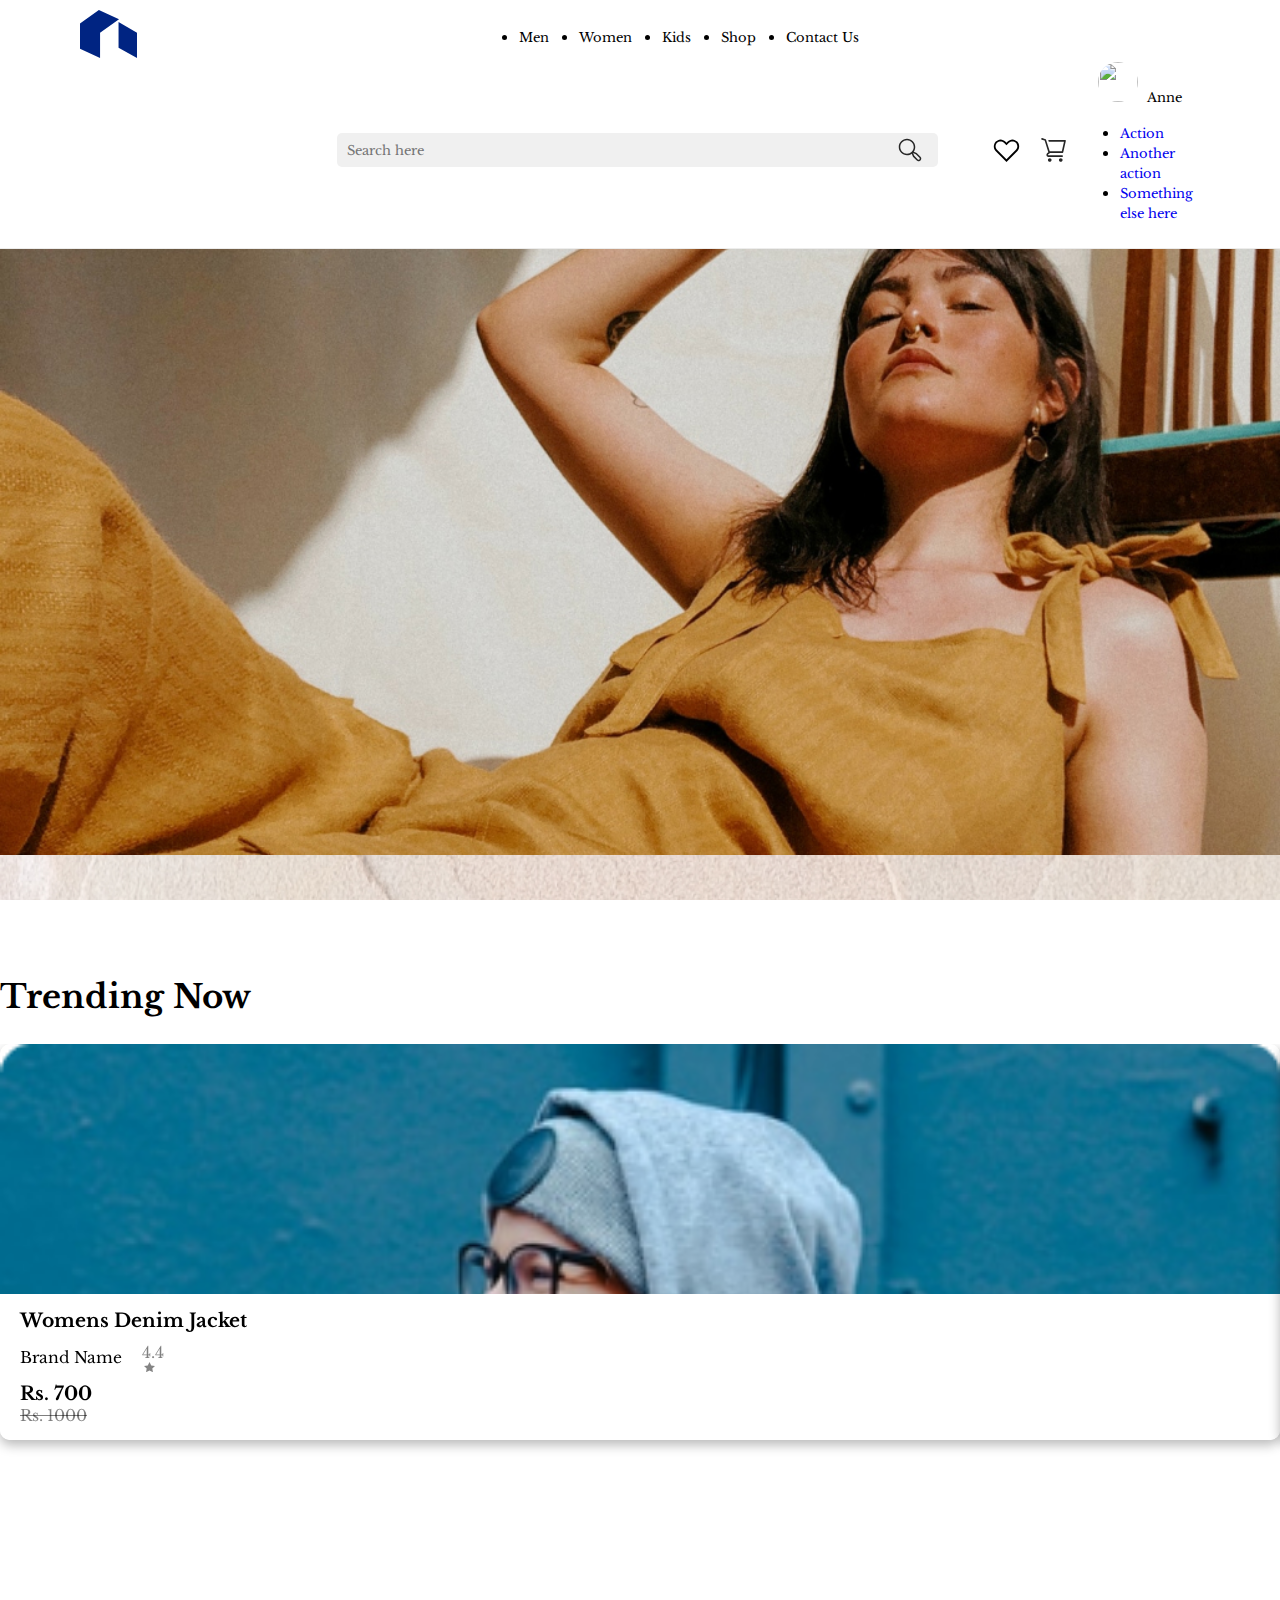
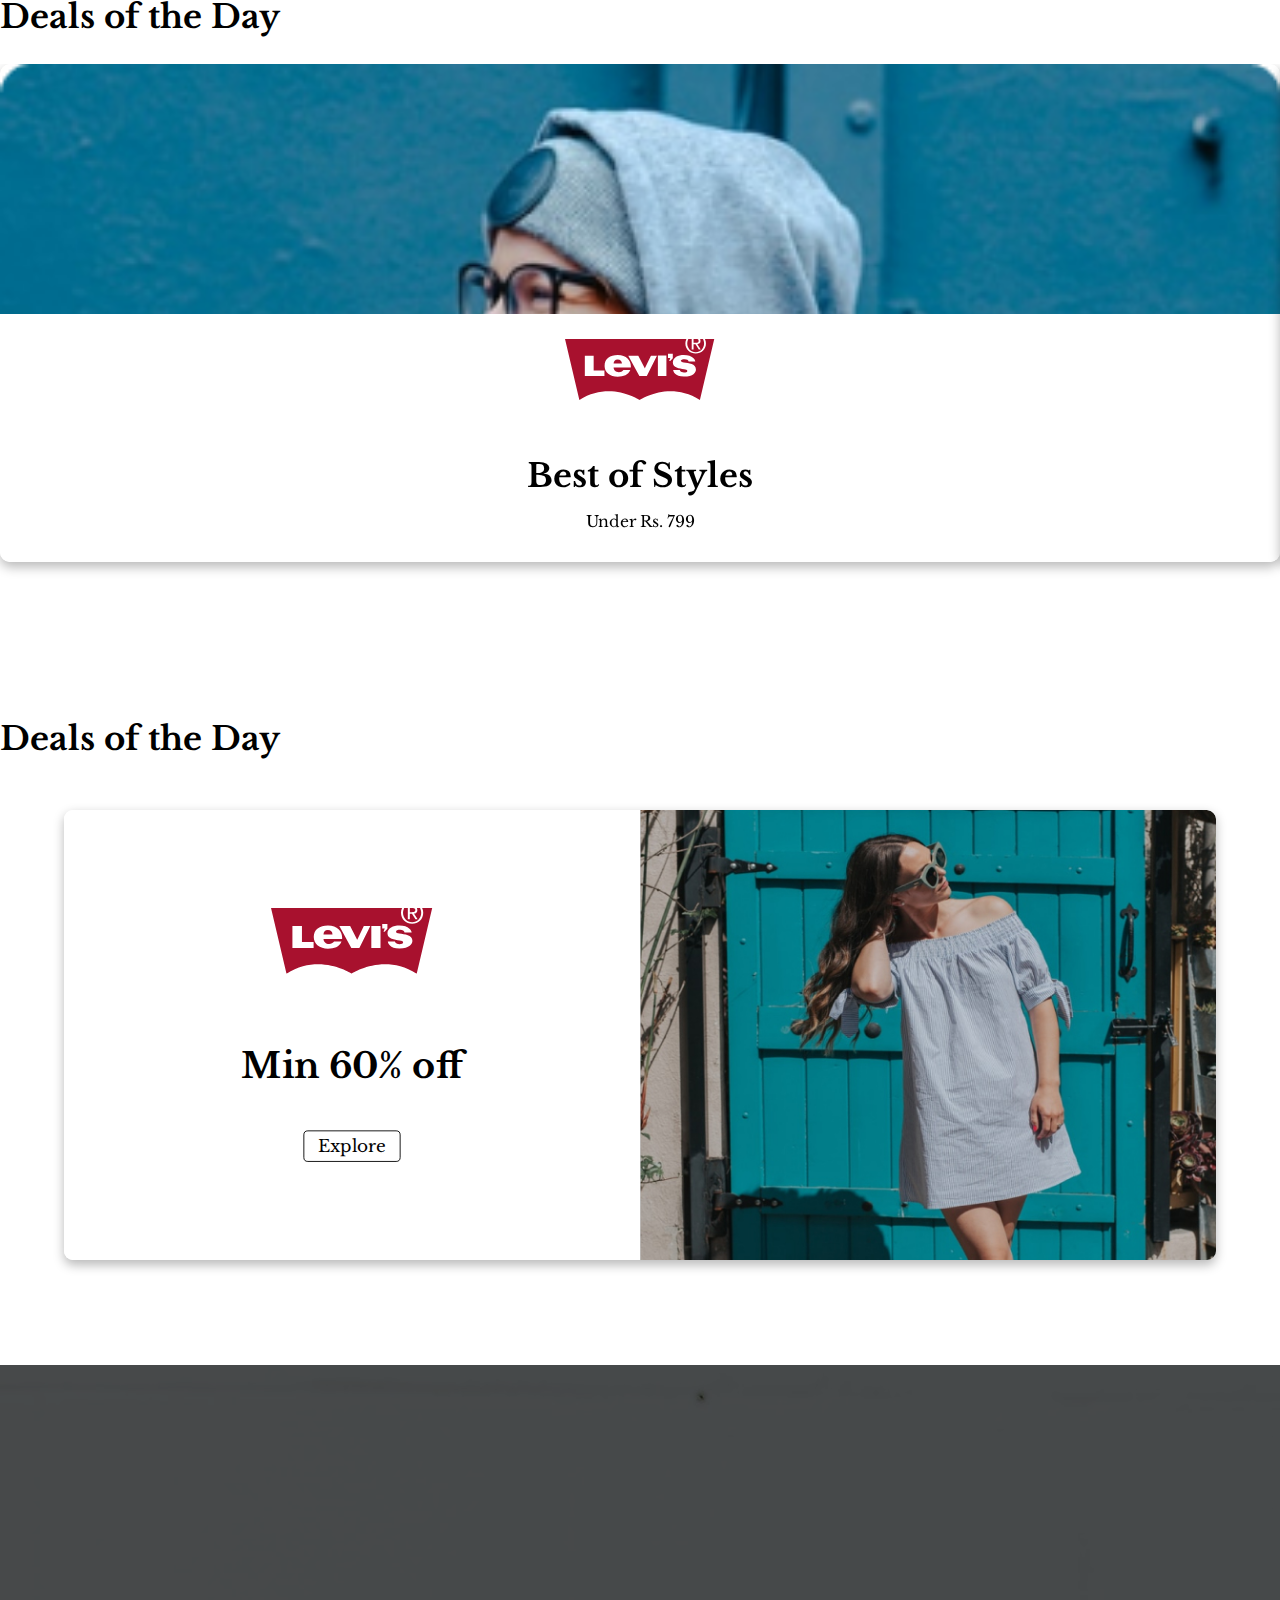
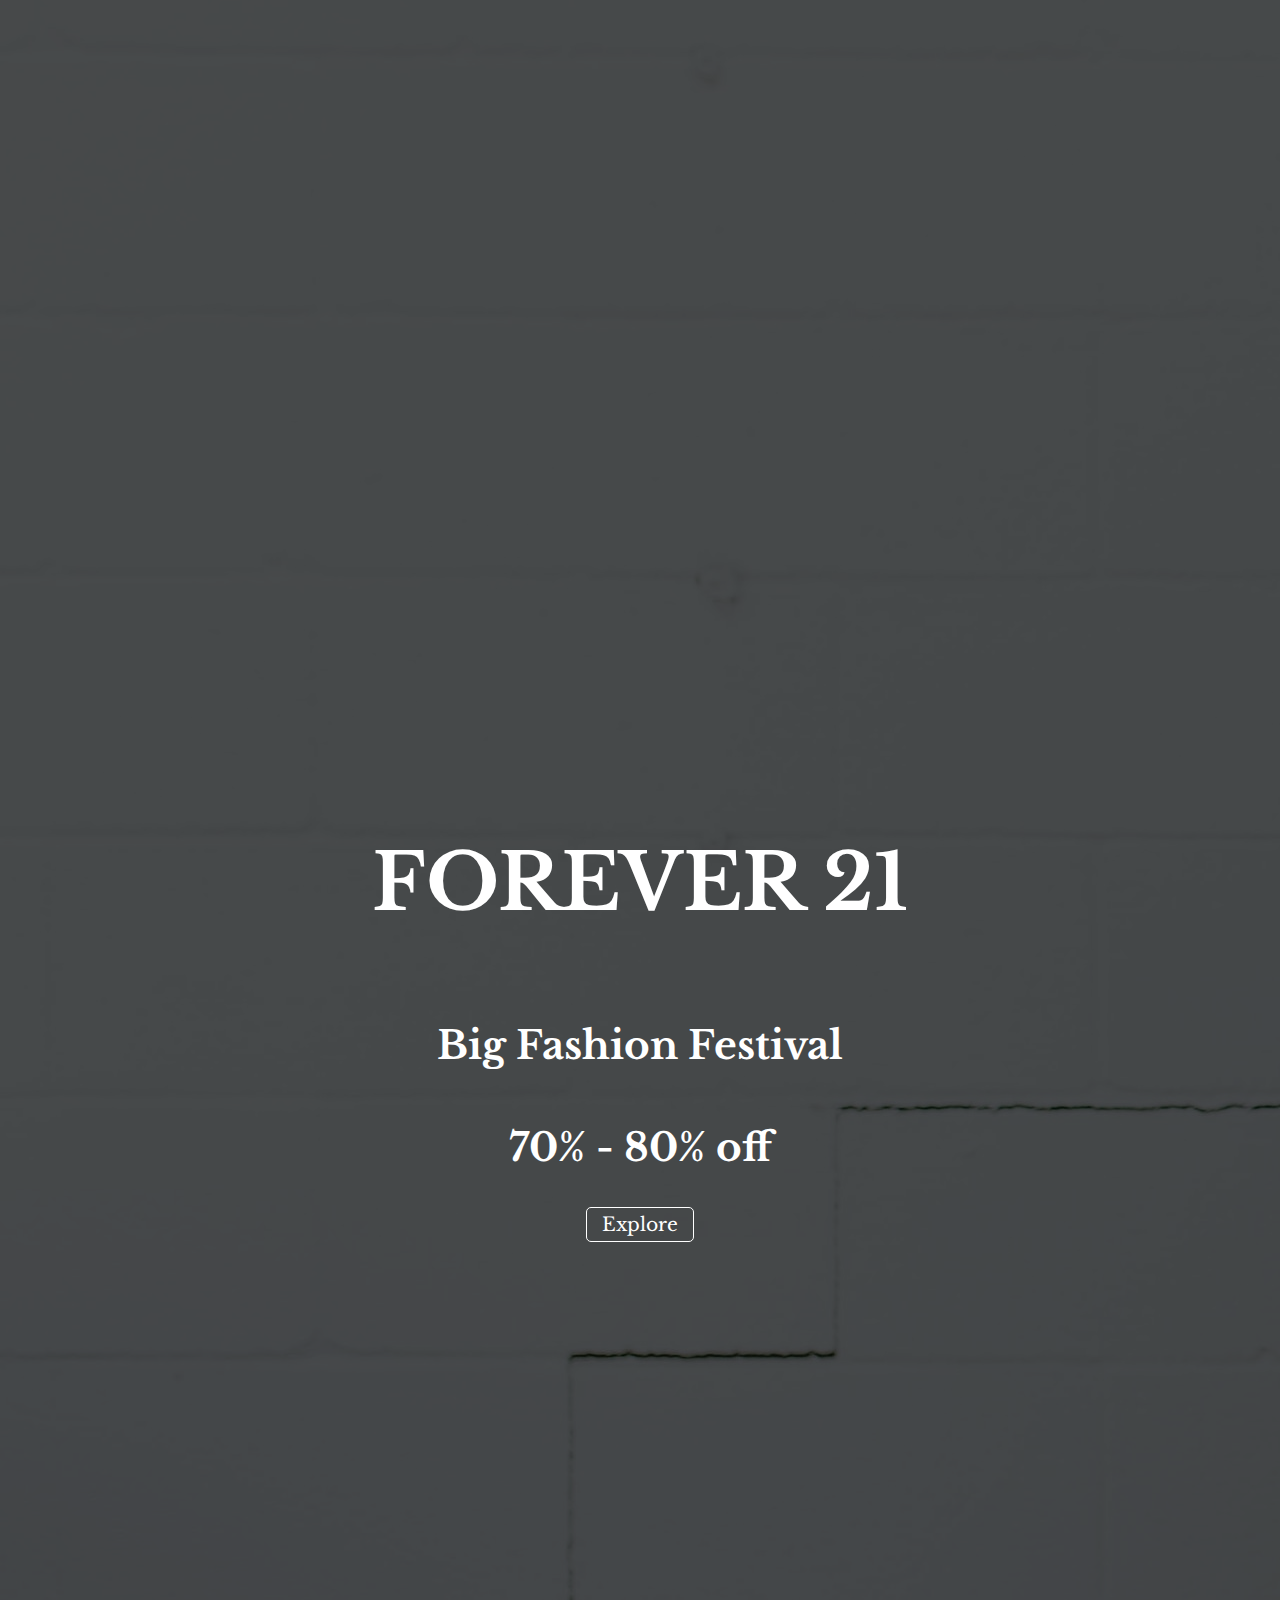
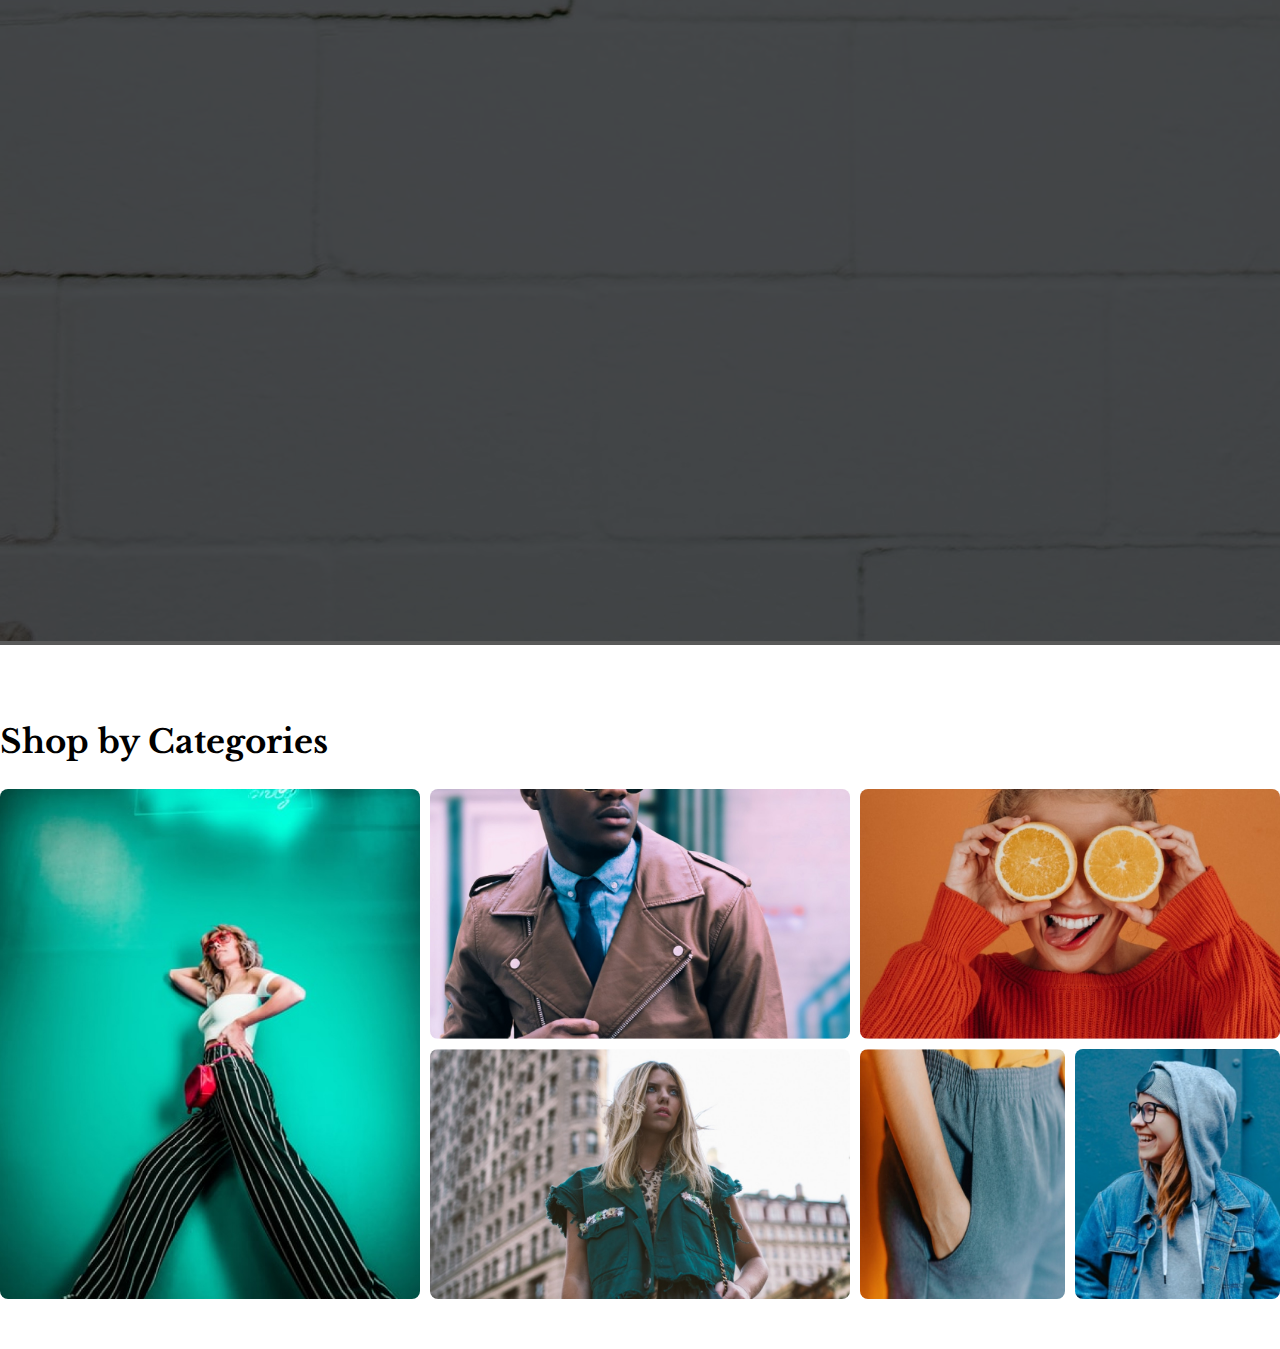
==== commit f1581bc7: "added deals and offers slider" ====
--- a/index.html
+++ b/index.html
@@ -541,6 +541,7 @@
                                                     799
                                                 </span>
                                             </p>
+
                                         </div>
                                     </div>
                                 </div>
@@ -663,6 +664,89 @@
 
 
         </section>
+
+        <section class="brand-show page-section">
+            <div class="container-fluid brand-show-container p-0">
+                <img src="assets/images/girle.jpg" alt="" class="brand-show-image img-fluid">
+                <div class="overlay-content">
+                    <h2 class="title">
+                        FOREVER 21
+                    </h2>
+                    <h2 class="heading">
+                        Big Fashion Festival
+                    </h2>
+                    <h2 class="heading">
+                        70% - 80% off
+                    </h2>
+                    <button class="third__heading explore-btn">Explore</button>
+
+                </div>
+
+            </div>
+        </section>
+
+        <section class="shop-by-category page-section">
+            
+            <div class=" container-fluid">
+                <!-- TITLE ROW -->
+                <div class="row">
+                    <div class="col-12">
+                        <h2 class="sub__heading">
+                            Shop by Categories
+                        </h2>
+                    </div>
+                </div>
+
+                <div class="row">
+                    <div class="col-12 shop-category">
+                        
+                        <!-- IMG-BLOCK1 -->
+                        <div class="image-block1 image-grid">
+                            <a href="">
+                                <img src="assets/images/grid5.jpg" alt="">
+                            </a>
+                        </div>
+                        <!-- IMG-BLOCK2 -->
+                        <div class="image-block2 image-grid">
+                            <a href="">
+                                <img src="assets/images/grid1.jpg" alt="">
+                            </a>
+                        </div>
+                        <!-- IMG-BLOCK3 -->
+                        <div class="image-block3 image-grid">
+                            <a href="">
+                                <img src="assets/images/grid2.jpg" alt="">
+                            </a>
+                        </div>
+                        <!-- IMG-BLOCK4 -->
+                        <div class="image-block4 image-grid">
+                            <a href="">
+                                <img src="assets/images/grid3.jpg" alt="">
+                            </a>
+                        </div>
+                        <!-- IMG-BLOCK5 -->
+                        <div class="image-block5 image-grid">
+                            <a href="">
+                                <a href="">
+                                    <img src="assets/images/grid4.jpg" alt="">
+                                </a>
+                            </a>
+                        </div>
+                        <!-- IMG-BLOCK6 -->
+                        <div class="image-block6 image-grid">
+                           <a href="">
+                            <img src="assets/images/Rectangle 375.jpg" alt="">
+                           </a>
+                        </div>
+
+                    </div>
+
+                </div>
+                
+
+            </div>
+        </section>
+
 
     </div>
 
--- a/assets/css/style.css
+++ b/assets/css/style.css
@@ -480,4 +480,137 @@
 .offers-slider-section .offers-slider .swiper-slide-active .card-block-03 {
   transform-origin: center;
   transform: scale(1);
+}
+
+.brand-show .brand-show-container {
+  position: relative;
+  overflow: hidden;
+}
+.brand-show .brand-show-container .overlay-content {
+  width: 100%;
+  height: 100%;
+  position: absolute;
+  z-index: 33;
+  left: 0;
+  top: 0;
+  background-color: rgba(0, 0, 0, 0.65);
+  display: flex;
+  justify-content: center;
+  align-items: center;
+  flex-direction: column;
+}
+.brand-show .brand-show-container .overlay-content h2 {
+  color: #fff;
+}
+.brand-show .brand-show-container .overlay-content h2:first-child {
+  font-size: calc(var(--step-5) * 2);
+  margin-bottom: calc(var(--step-5) * 1.5);
+}
+.brand-show .brand-show-container .overlay-content h2:nth-child(2) {
+  margin-bottom: 20px;
+}
+.brand-show .brand-show-container .overlay-content h2:nth-child(3) {
+  margin-bottom: 20px;
+}
+.brand-show .brand-show-container .overlay-content .explore-btn {
+  background-color: transparent;
+  border: 1px solid #fff;
+  padding: 5px 15px;
+  border-radius: 5px;
+  margin-top: 15px;
+  color: #fff;
+}
+
+.shop-by-category {
+  padding: 50px 0;
+}
+.shop-by-category .row:first-child {
+  margin-bottom: 20px;
+}
+.shop-by-category .shop-category {
+  display: grid;
+  gap: 10px;
+  grid-template-columns: repeat(6, 1fr);
+  grid-template-rows: repeat(2, 250px);
+}
+@media screen and (max-width: 768px) {
+  .shop-by-category .shop-category {
+    grid-template-columns: repeat(2, 1fr);
+    grid-template-rows: repeat(3, 250px);
+  }
+}
+.shop-by-category .shop-category .image-grid {
+  border-radius: 0.5rem;
+  overflow: hidden;
+}
+.shop-by-category .shop-category .image-grid img {
+  width: 100%;
+  height: 100%;
+  -o-object-fit: cover;
+     object-fit: cover;
+  transition: all 0.3s ease-in-out;
+}
+.shop-by-category .shop-category .image-grid img:hover {
+  transform: scale(1.2);
+  transform-origin: center;
+}
+.shop-by-category .shop-category .image-block1 {
+  grid-column: 1/span 2;
+  grid-row: 1/span 2;
+}
+@media screen and (max-width: 768px) {
+  .shop-by-category .shop-category .image-block1 {
+    grid-column: 1/span 1;
+    grid-row: 1/span 1;
+  }
+}
+.shop-by-category .shop-category .image-block2 {
+  grid-column: 5/span 1;
+  grid-row: 2/span 1;
+}
+@media screen and (max-width: 768px) {
+  .shop-by-category .shop-category .image-block2 {
+    grid-column: 2/span 1;
+    grid-row: 1/span 1;
+  }
+}
+.shop-by-category .shop-category .image-block3 {
+  grid-column: 5/span 2;
+  grid-row: 1/span 1;
+}
+@media screen and (max-width: 768px) {
+  .shop-by-category .shop-category .image-block3 {
+    grid-column: 1/span 1;
+    grid-row: 2/span 1;
+  }
+}
+.shop-by-category .shop-category .image-block4 {
+  grid-column: 3/span 2;
+  grid-row: 2/span 1;
+}
+@media screen and (max-width: 768px) {
+  .shop-by-category .shop-category .image-block4 {
+    grid-column: 2/span 1;
+    grid-row: 2/span 1;
+  }
+}
+.shop-by-category .shop-category .image-block5 {
+  grid-column: 3/span 2;
+  grid-row: 1/span 1;
+}
+@media screen and (max-width: 768px) {
+  .shop-by-category .shop-category .image-block5 {
+    grid-column: 1/span 1;
+    grid-row: 3/span 1;
+  }
+}
+.shop-by-category .shop-category .image-block6 {
+  grid-column: 6/span 1;
+  grid-row: 2/span 1;
+}
+@media screen and (max-width: 768px) {
+  .shop-by-category .shop-category .image-block6 {
+    grid-column: 2/span 1;
+    grid-row: 3/span 1;
+  }
 }/*# sourceMappingURL=style.css.map */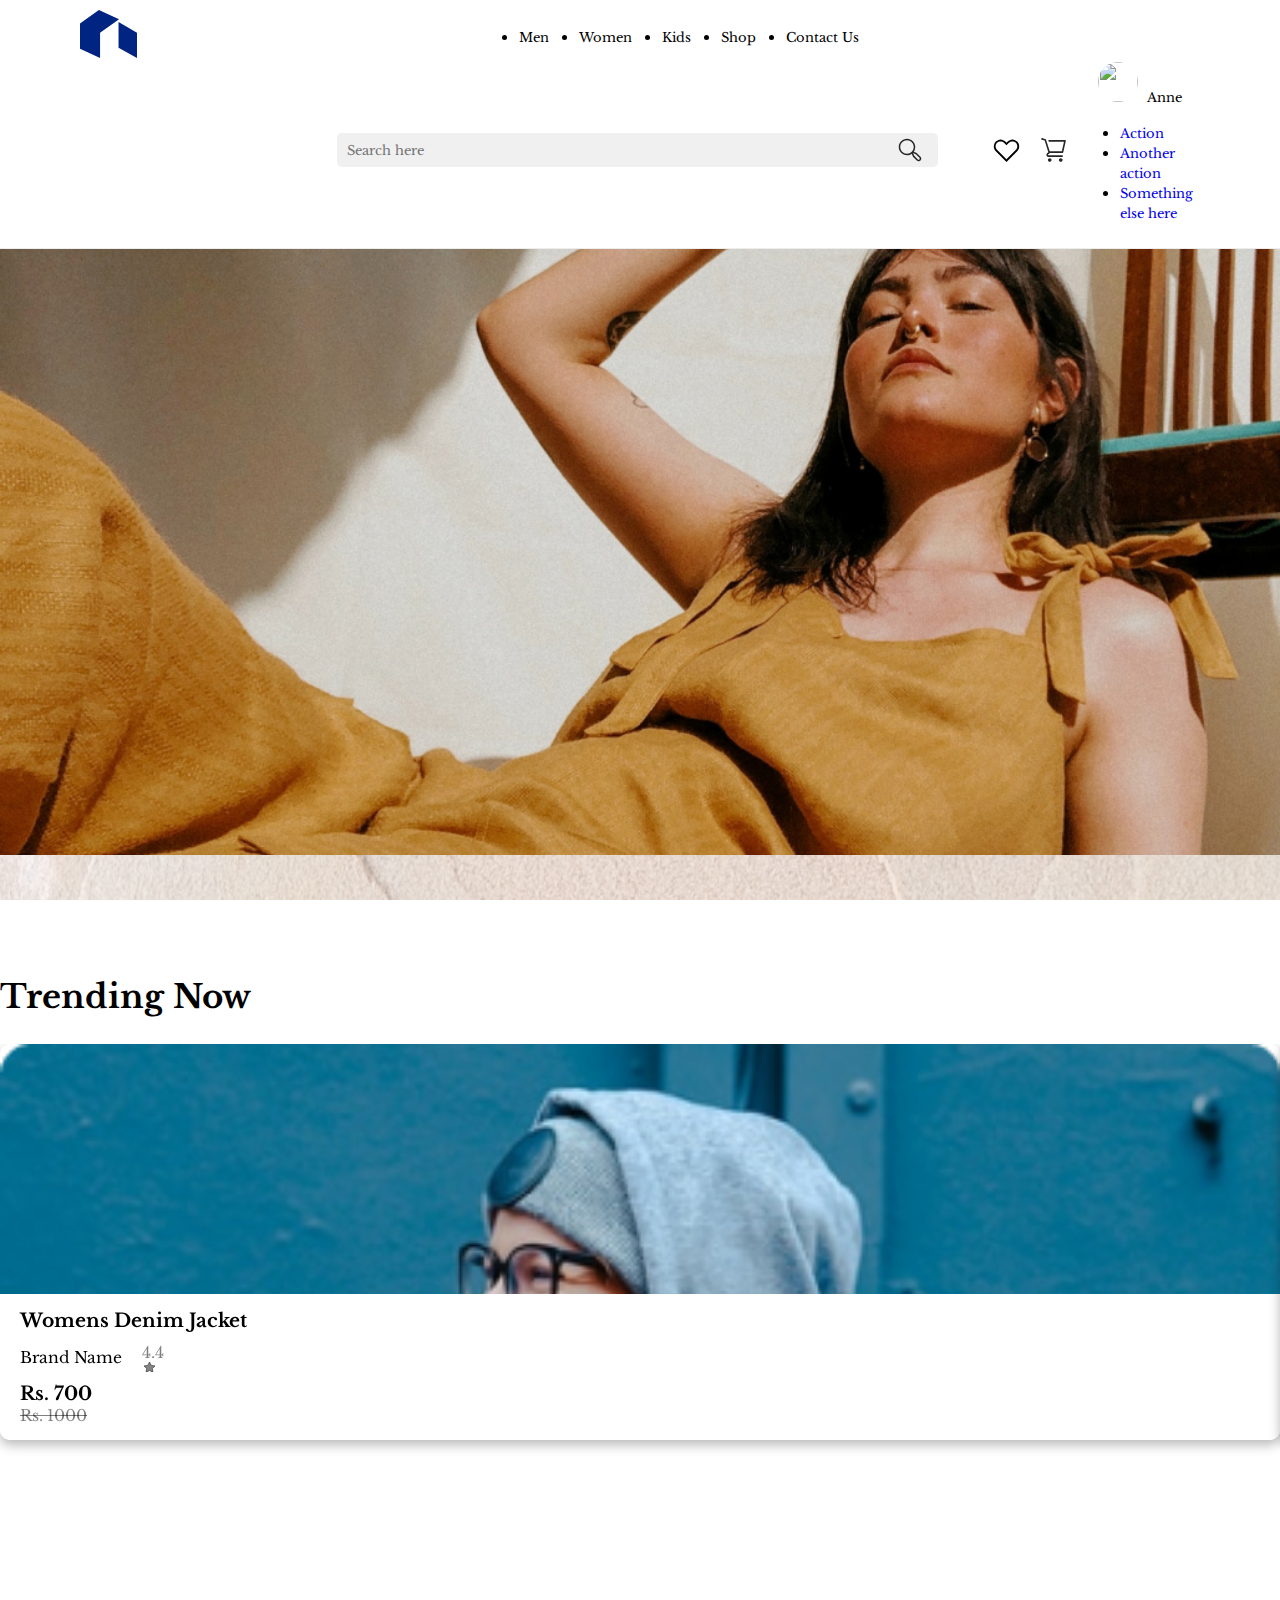
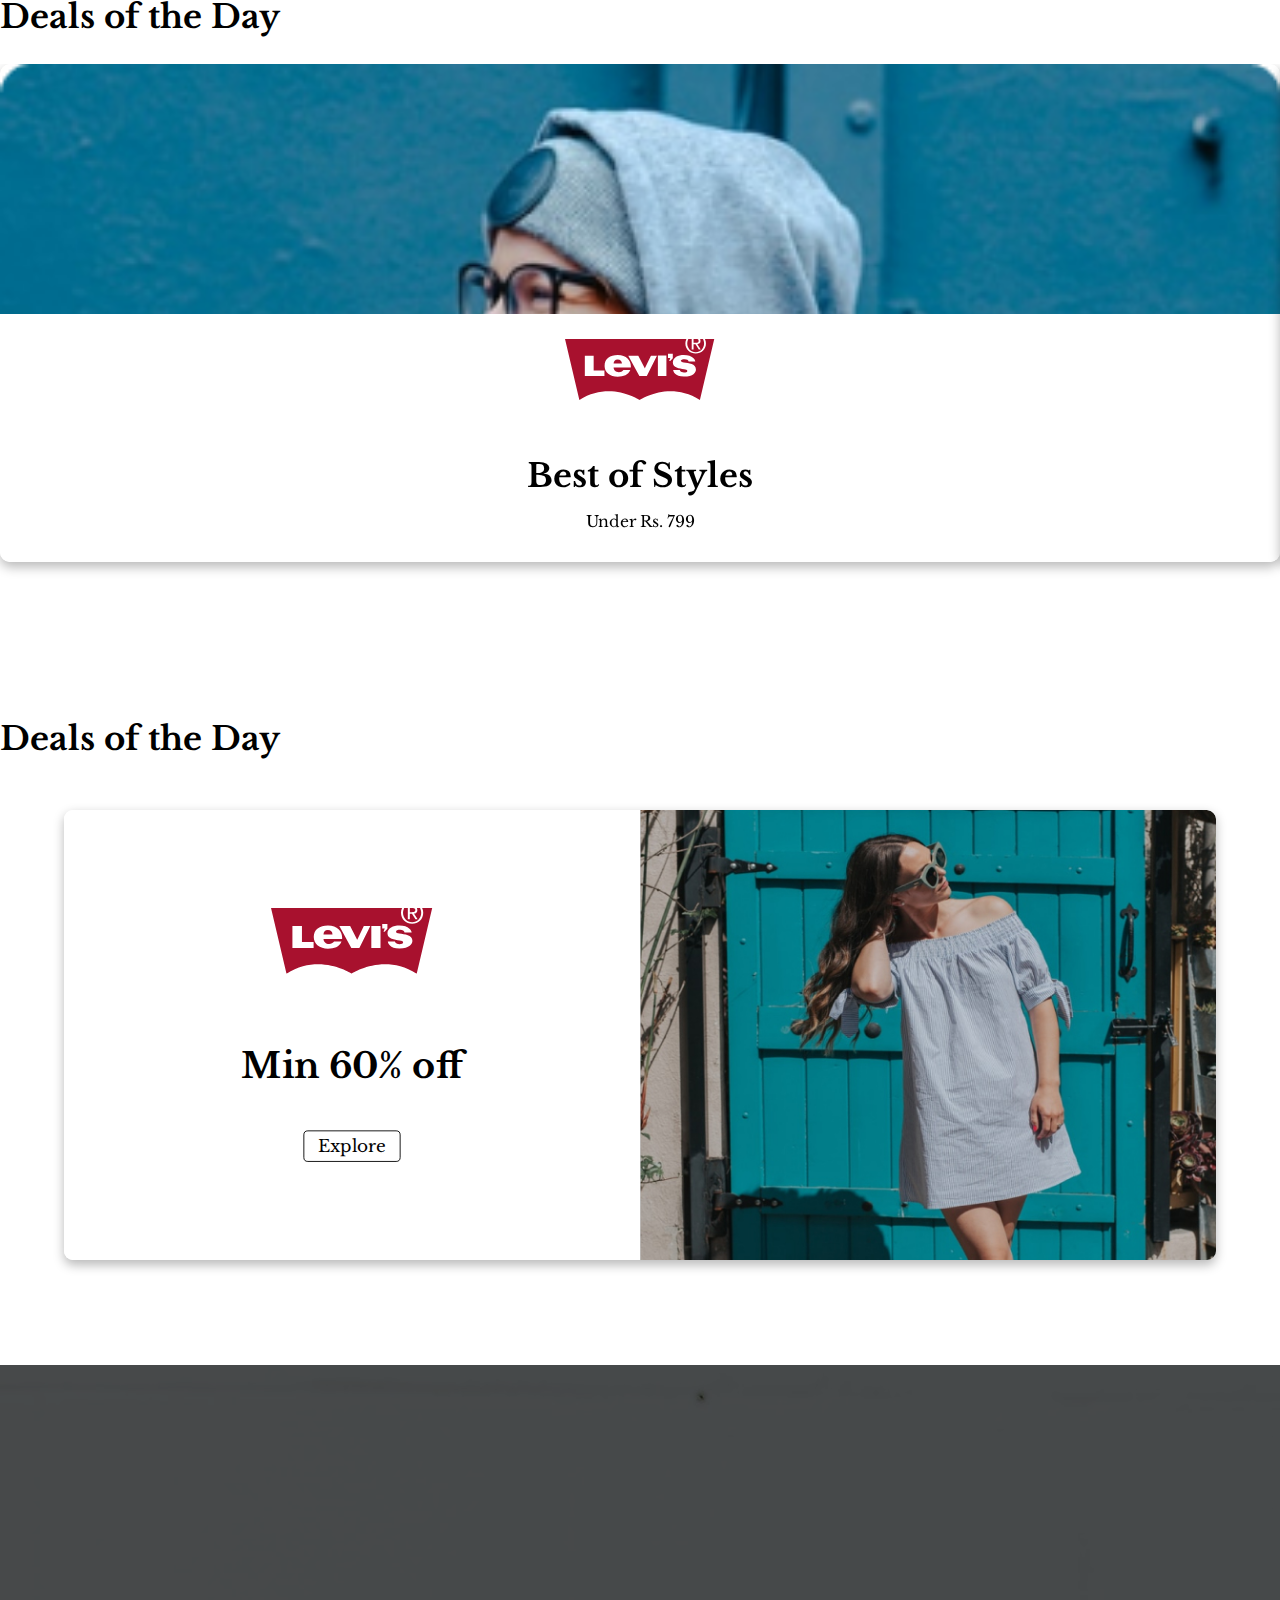
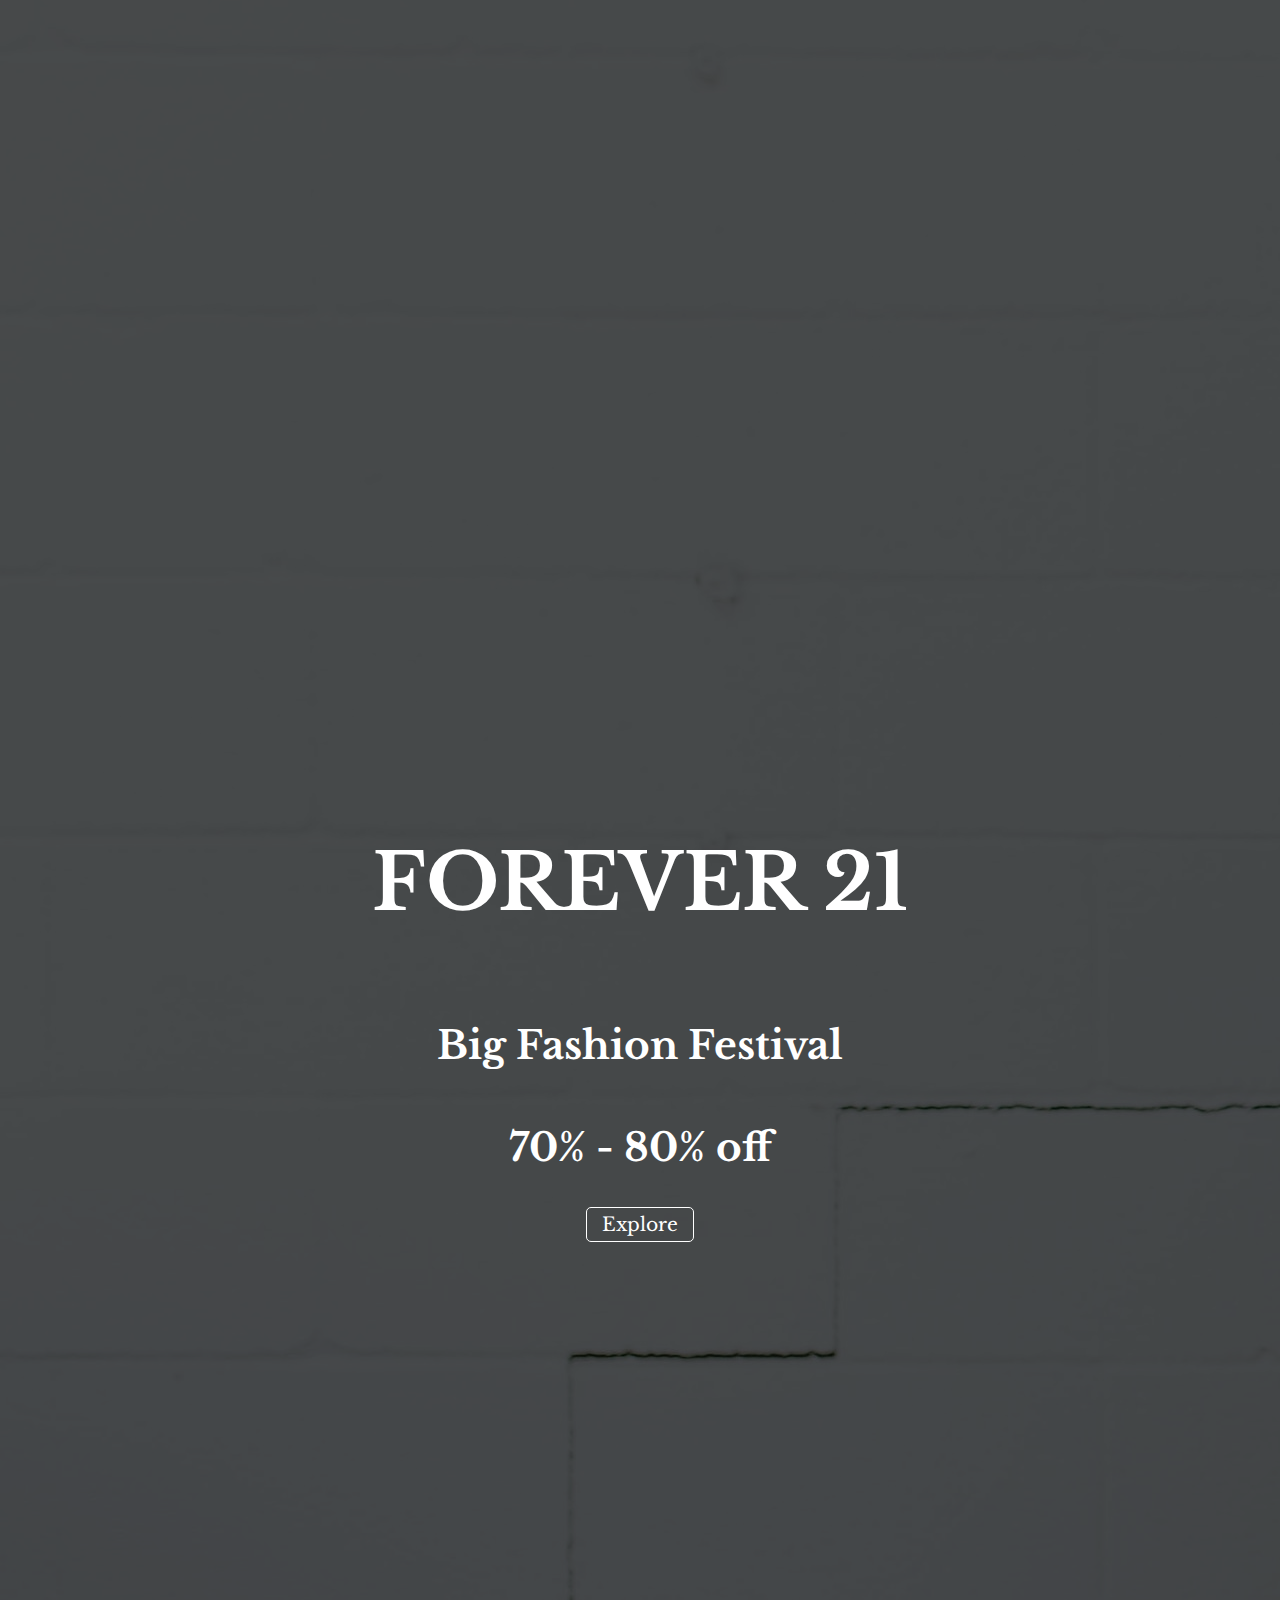
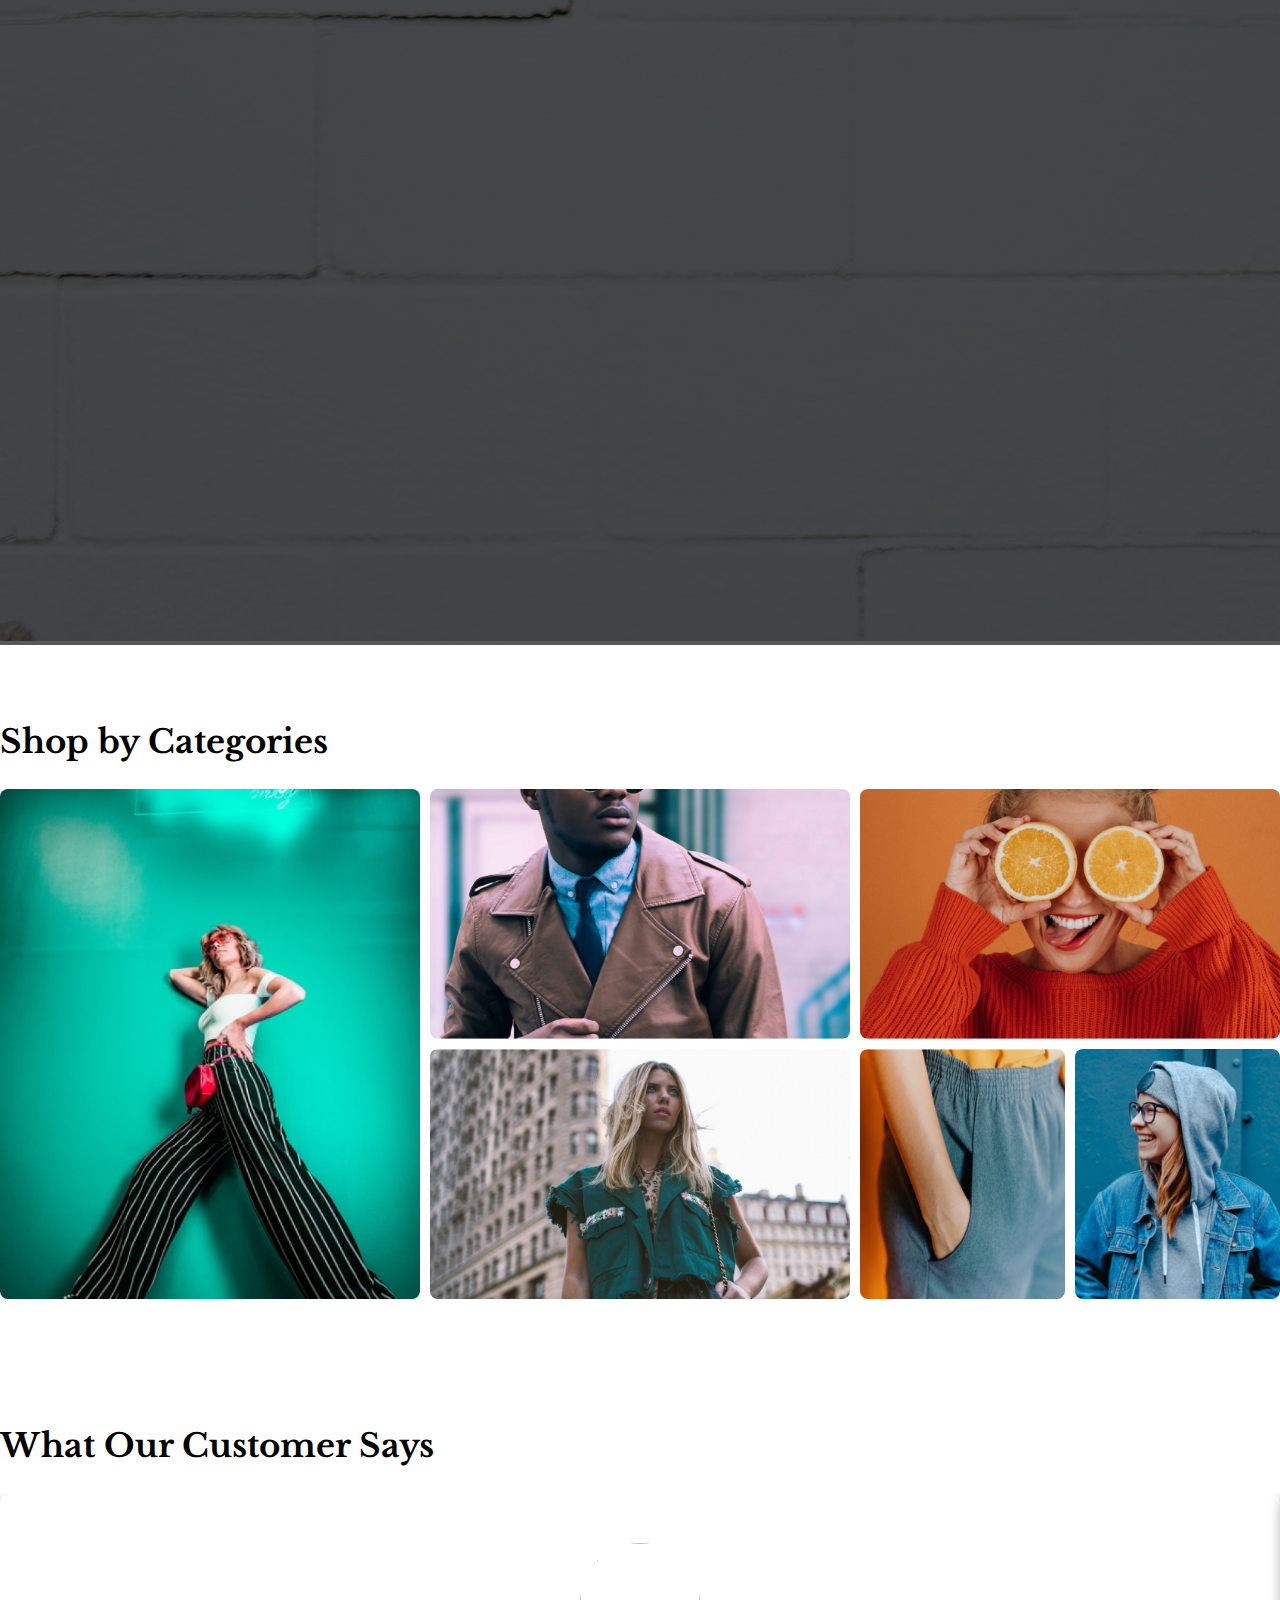
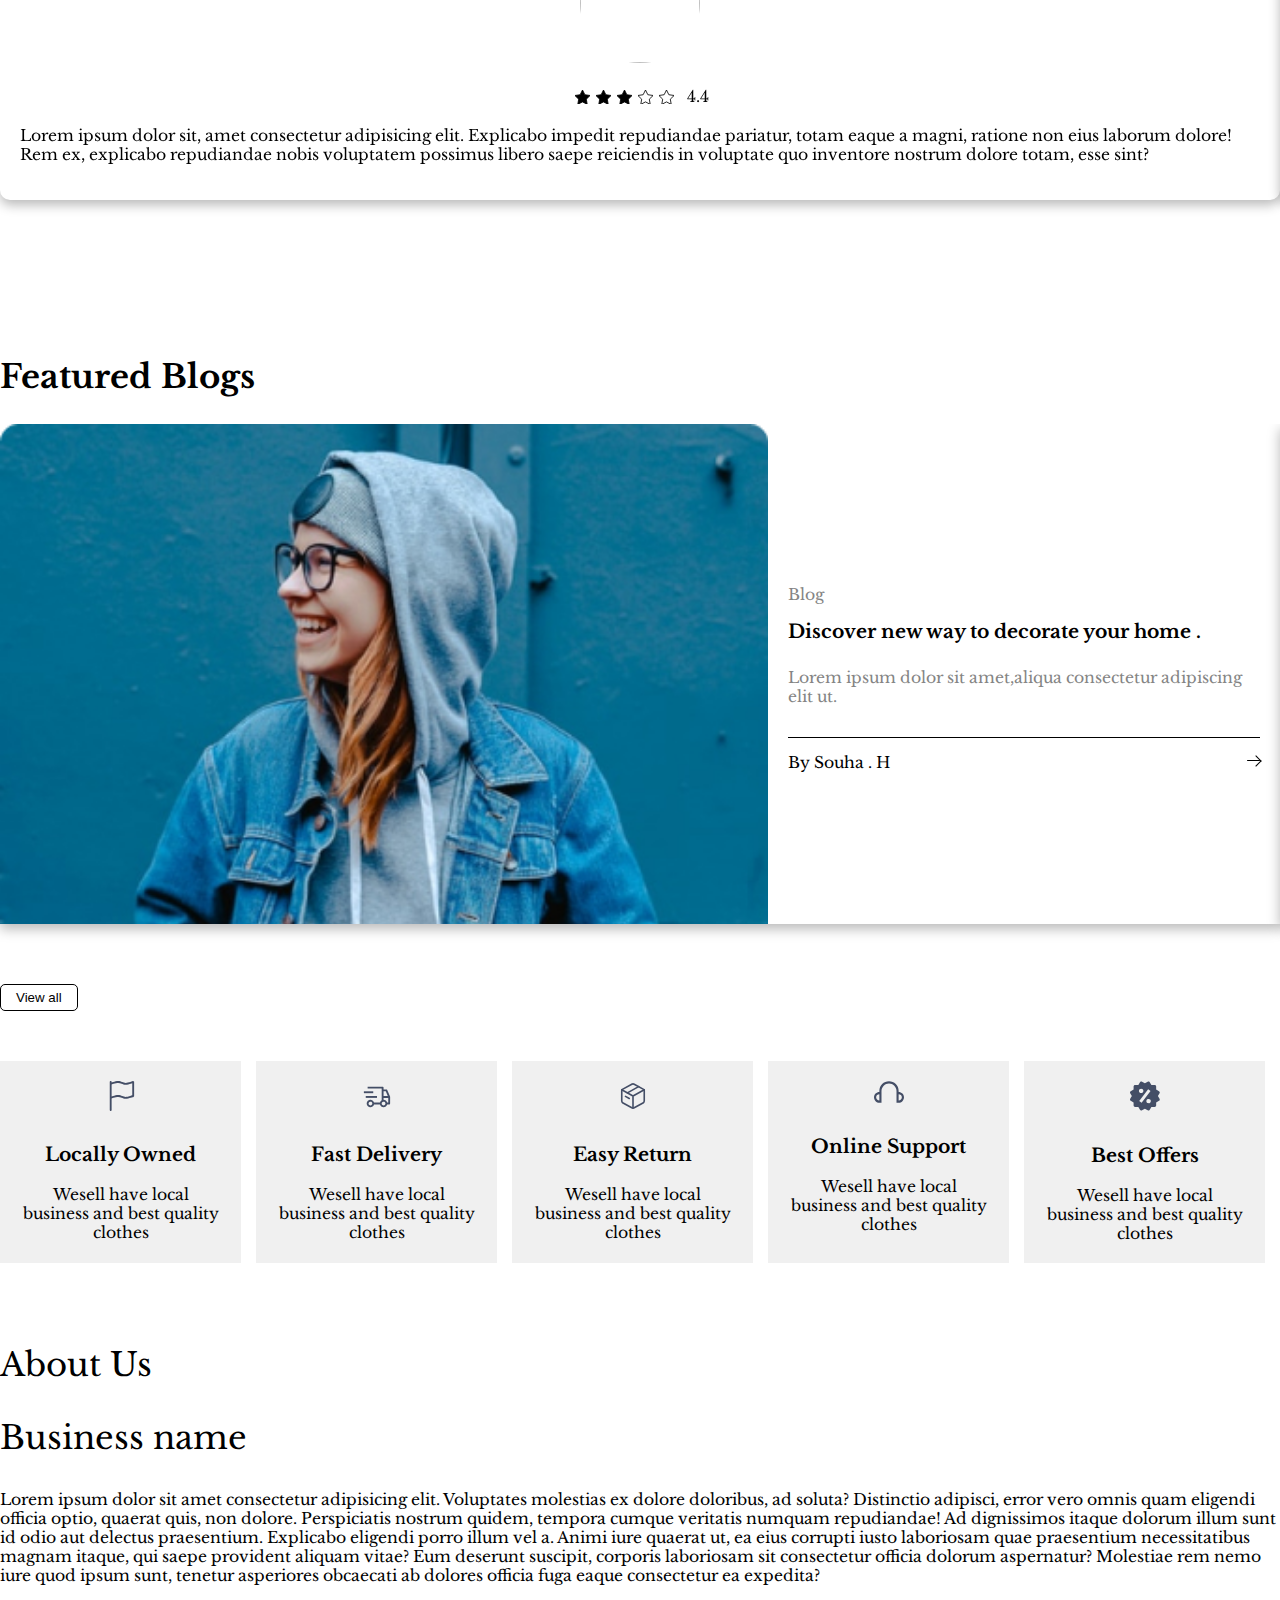
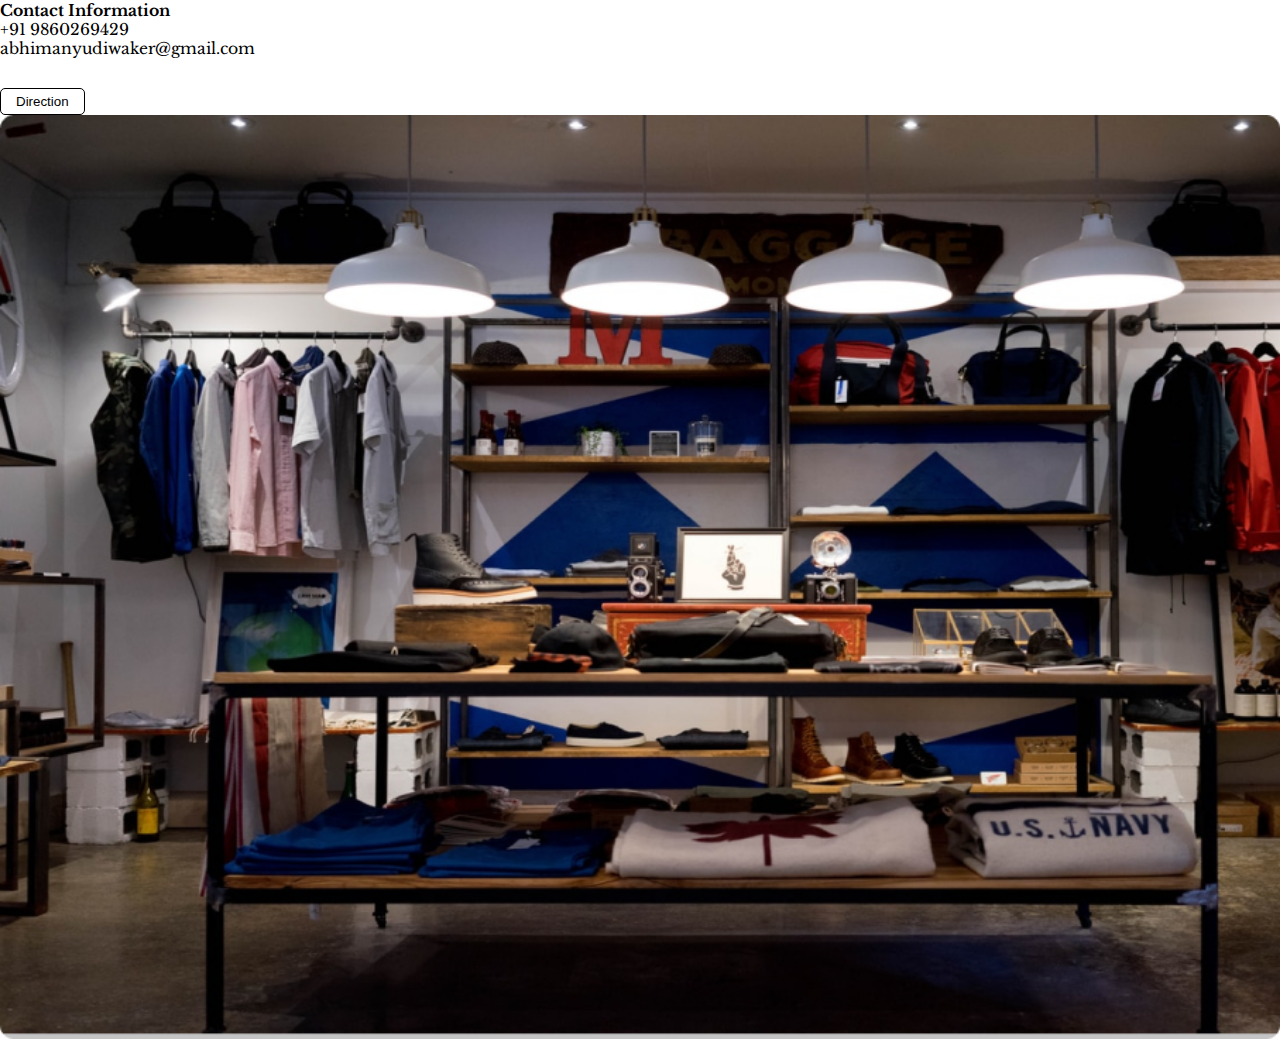
==== commit fb78e76e: "added feature blog and about us" ====
--- a/index.html
+++ b/index.html
@@ -665,6 +665,7 @@
 
         </section>
 
+        <!-- BRAND SLIDER -->
         <section class="brand-show page-section">
             <div class="container-fluid brand-show-container p-0">
                 <img src="assets/images/girle.jpg" alt="" class="brand-show-image img-fluid">
@@ -685,8 +686,9 @@
             </div>
         </section>
 
+        <!-- SHOP CATEGORY -->
         <section class="shop-by-category page-section">
-            
+
             <div class=" container-fluid">
                 <!-- TITLE ROW -->
                 <div class="row">
@@ -699,54 +701,431 @@
 
                 <div class="row">
                     <div class="col-12 shop-category">
-                        
+
                         <!-- IMG-BLOCK1 -->
                         <div class="image-block1 image-grid">
                             <a href="">
+                                <!-- Overlay -->
+                                <div class="overlay-block">
+                                    <p class="third__heading">Women wear</p>
+                                    <p class="para">Explore <span class="arrow"></span></p>
+                                </div>
+
+                                <!-- Image -->
                                 <img src="assets/images/grid5.jpg" alt="">
                             </a>
                         </div>
                         <!-- IMG-BLOCK2 -->
                         <div class="image-block2 image-grid">
                             <a href="">
+                                <!-- Overlay -->
+                                <div class="overlay-block">
+                                    <p class="third__heading">Women wear</p>
+                                    <p class="para">Explore <span class="arrow"></span></p>
+                                </div>
                                 <img src="assets/images/grid1.jpg" alt="">
                             </a>
                         </div>
                         <!-- IMG-BLOCK3 -->
                         <div class="image-block3 image-grid">
                             <a href="">
+                                <!-- Overlay -->
+                                <div class="overlay-block">
+                                    <p class="third__heading">Women wear</p>
+                                    <p class="para">Explore <span class="arrow"></span></p>
+                                </div>
                                 <img src="assets/images/grid2.jpg" alt="">
                             </a>
                         </div>
                         <!-- IMG-BLOCK4 -->
                         <div class="image-block4 image-grid">
                             <a href="">
+                                <!-- Overlay -->
+                                <div class="overlay-block">
+                                    <p class="third__heading">Women wear</p>
+                                    <p class="para">Explore <span class="arrow"></span></p>
+                                </div>
                                 <img src="assets/images/grid3.jpg" alt="">
                             </a>
                         </div>
                         <!-- IMG-BLOCK5 -->
                         <div class="image-block5 image-grid">
                             <a href="">
-                                <a href="">
-                                    <img src="assets/images/grid4.jpg" alt="">
-                                </a>
+                                <!-- Overlay -->
+                                <div class="overlay-block">
+                                    <p class="third__heading">Women wear</p>
+                                    <p class="para">Explore <span class="arrow"></span></p>
+                                </div>
+                                <img src="assets/images/grid4.jpg" alt="">
                             </a>
                         </div>
                         <!-- IMG-BLOCK6 -->
                         <div class="image-block6 image-grid">
-                           <a href="">
-                            <img src="assets/images/Rectangle 375.jpg" alt="">
-                           </a>
-                        </div>
-
-                    </div>
-
-                </div>
-                
+                            <a href="">
+                                <!-- Overlay -->
+                                <div class="overlay-block">
+                                    <p class="third__heading">Women wear</p>
+                                    <p class="para">Explore <span class="arrow"></span></p>
+                                </div>
+                                <img src="assets/images/Rectangle 375.jpg" alt="">
+                            </a>
+                        </div>
+
+                    </div>
+
+                </div>
+
 
             </div>
         </section>
 
+        <!-- CUSTOMER REVIEW -->
+        <section class="customer-review page-section">
+            <div class="container-fluid">
+                <!-- TITTLE ROW-->
+                <div class="row">
+                    <div class="col-12">
+                        <h2 class="sub__heading">
+                            What Our Customer Says
+                        </h2>
+                    </div>
+                </div>
+
+                <!--REVIEW SLIDER  -->
+                <div class="row">
+                    <div class="col-12">
+                        <div class="swiper review-slider">
+                            <div class="swiper-wrapper">
+                                <!-- SLIDE -->
+                                <div class="swiper-slide">
+                                    <div class="card-block-04">
+                                        <div class="image-block">
+                                            <img src="https://i.pravatar.cc/300" alt="">
+                                        </div>
+                                        <div class="rating-block">
+                                            <img src="assets/images/Vector (9).svg" alt="" class="rating rating-01">
+                                            <img src="assets/images/Vector (9).svg" alt="" class="rating rating-02">
+                                            <img src="assets/images/Vector (9).svg" alt="" class="rating rating-03">
+                                            <img src="assets/images/blank star.svg" alt="" class="rating rating-04">
+                                            <img src="assets/images/blank star.svg" alt="" class="rating rating-05">
+                                            <span>4.4</span>
+                                        </div>
+                                        <p class="para">
+                                            Lorem ipsum dolor sit, amet consectetur adipisicing elit. Explicabo impedit
+                                            repudiandae pariatur, totam eaque a magni, ratione non eius laborum dolore!
+                                            Rem
+                                            ex, explicabo repudiandae nobis voluptatem possimus libero saepe reiciendis
+                                            in
+                                            voluptate quo inventore nostrum dolore totam, esse sint?
+                                        </p>
+                                    </div>
+                                </div>
+
+                                <!-- SLIDE -->
+                                <div class="swiper-slide">
+                                    <div class="card-block-04">
+                                        <div class="image-block">
+                                            <img src="https://i.pravatar.cc/300" alt="">
+                                        </div>
+                                        <div class="rating-block">
+                                            <img src="assets/images/Vector (9).svg" alt="" class="rating rating-01">
+                                            <img src="assets/images/Vector (9).svg" alt="" class="rating rating-02">
+                                            <img src="assets/images/Vector (9).svg" alt="" class="rating rating-03">
+                                            <img src="assets/images/blank star.svg" alt="" class="rating rating-04">
+                                            <img src="assets/images/blank star.svg" alt="" class="rating rating-05">
+                                            <span>4.4</span>
+                                        </div>
+                                        <p class="para">
+                                            Lorem ipsum dolor sit, amet consectetur adipisicing elit. Explicabo impedit
+                                            repudiandae pariatur, totam eaque a magni, ratione non eius laborum dolore!
+                                            Rem
+                                            ex, explicabo repudiandae nobis voluptatem possimus libero saepe reiciendis
+                                            in
+                                            voluptate quo inventore nostrum dolore totam, esse sint?
+                                        </p>
+                                    </div>
+                                </div>
+
+                                <!-- SLIDE -->
+                                <div class="swiper-slide">
+                                    <div class="card-block-04">
+                                        <div class="image-block">
+                                            <img src="https://i.pravatar.cc/300" alt="">
+                                        </div>
+                                        <div class="rating-block">
+                                            <img src="assets/images/Vector (9).svg" alt="" class="rating rating-01">
+                                            <img src="assets/images/Vector (9).svg" alt="" class="rating rating-02">
+                                            <img src="assets/images/Vector (9).svg" alt="" class="rating rating-03">
+                                            <img src="assets/images/blank star.svg" alt="" class="rating rating-04">
+                                            <img src="assets/images/blank star.svg" alt="" class="rating rating-05">
+                                            <span>4.4</span>
+                                        </div>
+                                        <p class="para">
+                                            Lorem ipsum dolor sit, amet consectetur adipisicing elit. Explicabo impedit
+                                            repudiandae pariatur, totam eaque a magni, ratione non eius laborum dolore!
+                                            Rem
+                                            ex, explicabo repudiandae nobis voluptatem possimus libero saepe reiciendis
+                                            in
+                                            voluptate quo inventore nostrum dolore totam, esse sint?
+                                        </p>
+                                    </div>
+                                </div>
+
+                                <!-- SLIDE -->
+                                <div class="swiper-slide">
+                                    <div class="card-block-04">
+                                        <div class="image-block">
+                                            <img src="https://i.pravatar.cc/300" alt="">
+                                        </div>
+                                        <div class="rating-block">
+                                            <img src="assets/images/Vector (9).svg" alt="" class="rating rating-01">
+                                            <img src="assets/images/Vector (9).svg" alt="" class="rating rating-02">
+                                            <img src="assets/images/Vector (9).svg" alt="" class="rating rating-03">
+                                            <img src="assets/images/blank star.svg" alt="" class="rating rating-04">
+                                            <img src="assets/images/blank star.svg" alt="" class="rating rating-05">
+                                            <span>4.4</span>
+                                        </div>
+                                        <p class="para">
+                                            Lorem ipsum dolor sit, amet consectetur adipisicing elit. Explicabo impedit
+                                            repudiandae pariatur, totam eaque a magni, ratione non eius laborum dolore!
+                                            Rem
+                                            ex, explicabo repudiandae nobis voluptatem possimus libero saepe reiciendis
+                                            in
+                                            voluptate quo inventore nostrum dolore totam, esse sint?
+                                        </p>
+                                    </div>
+                                </div>
+                            </div>
+                        </div>
+                    </div>
+                </div>
+            </div>
+        </section>
+
+        <!-- BLOG SLIDER -->
+        <section class="feature-blog page-section">
+            <div class="container-fluid">
+                <!-- TITLE ROW -->
+                <div class="row">
+                    <div class="col-12">
+                        <h2 class="sub__heading">
+                            Featured Blogs
+                        </h2>
+                    </div>
+                </div>
+                <!-- SLIDER ROW -->
+                <div class="row">
+                    <div class="col-12 p-0">
+                        <div class="swiper blog-slider">
+                            <div class="swiper-wrapper ">
+                                <!-- SLIDE -->
+                                <div class="swiper-slide">
+                                    <div class="card-block-05">
+                                        <div class="image-block">
+                                            <img src="assets/images/Rectangle 375.jpg" alt="">
+                                        </div>
+                                        <div class="content-block">
+                                            <p class="para para-01">
+                                                Blog
+                                            </p>
+                                            <h3 class="third__heading">
+                                                Discover new
+                                                way to
+                                                decorate
+                                                your home .
+                                            </h3>
+                                            <p class="para para-02">
+                                                Lorem ipsum dolor sit amet,aliqua
+                                                consectetur adipiscing elit ut.
+                                            </p>
+                                            <p class="para para-03">
+                                               <span>By Souha . H</span>
+                                                <a href="" class="blog-link">
+                                                    <span class="arrow"></span>
+                                                </a>
+                                            </p>
+                                        </div>
+                                    </div>
+                                </div>
+
+                                 <!-- SLIDE -->
+                                 <div class="swiper-slide">
+                                    <div class="card-block-05">
+                                        <div class="image-block">
+                                            <img src="assets/images/Rectangle 375.jpg" alt="">
+                                        </div>
+                                        <div class="content-block">
+                                            <p class="para para-01">
+                                                Blog
+                                            </p>
+                                            <h3 class="third__heading">
+                                                Discover new
+                                                way to
+                                                decorate
+                                                your home .
+                                            </h3>
+                                            <p class="para para-02">
+                                                Lorem ipsum dolor sit amet,aliqua
+                                                consectetur adipiscing elit ut.
+                                            </p>
+                                            <p class="para para-03">
+                                               <span>By Souha . H</span>
+                                                <a href="" class="blog-link">
+                                                    <span class="arrow"></span>
+                                                </a>
+                                            </p>
+                                        </div>
+                                    </div>
+                                </div>
+
+                                 <!-- SLIDE -->
+                                 <div class="swiper-slide">
+                                    <div class="card-block-05">
+                                        <div class="image-block">
+                                            <img src="assets/images/Rectangle 375.jpg" alt="">
+                                        </div>
+                                        <div class="content-block">
+                                            <p class="para para-01">
+                                                Blog
+                                            </p>
+                                            <h3 class="third__heading">
+                                                Discover new
+                                                way to
+                                                decorate
+                                                your home .
+                                            </h3>
+                                            <p class="para para-02">
+                                                Lorem ipsum dolor sit amet,aliqua
+                                                consectetur adipiscing elit ut.
+                                            </p>
+                                            <p class="para para-03">
+                                               <span>By Souha . H</span>
+                                                <a href="" class="blog-link">
+                                                    <span class="arrow"></span>
+                                                </a>
+                                            </p>
+                                        </div>
+                                    </div>
+                                </div>
+
+                                 <!-- SLIDE -->
+                                 <div class="swiper-slide">
+                                    <div class="card-block-05">
+                                        <div class="image-block">
+                                            <img src="assets/images/Rectangle 375.jpg" alt="">
+                                        </div>
+                                        <div class="content-block">
+                                            <p class="para para-01">
+                                                Blog
+                                            </p>
+                                            <h3 class="third__heading">
+                                                Discover new
+                                                way to
+                                                decorate
+                                                your home .
+                                            </h3>
+                                            <p class="para para-02">
+                                                Lorem ipsum dolor sit amet,aliqua
+                                                consectetur adipiscing elit ut.
+                                            </p>
+                                            <p class="para para-03">
+                                               <span>By Souha . H</span>
+                                                <a href="" class="blog-link">
+                                                    <span class="arrow"></span>
+                                                </a>
+                                            </p>
+                                        </div>
+                                    </div>
+                                </div>
+                                
+                            </div>
+                        </div>
+                    </div>
+                </div>
+            </div>
+
+            <div class="row">
+                <div class="col-12 text-center">
+                    <!-- BUTTON -->
+                    <button class="btn btn-primary">
+                        View all
+                    </button>
+                </div>
+            </div>
+
+            <!-- FEATURE ROW -->
+             <div class="feature-row row">
+                    <div class="col feature-col-01">
+                        <img src="assets/images/bi_flag.svg" alt="">
+                        <h3 class="third__heading">Locally Owned</h2>
+                        <p class="para">Wesell have local business and  best quality clothes</p>
+                    </div>
+                    <div class="col feature-col-02">
+                        <img src="assets/images/vahicle.svg" alt="">
+                        <h3 class="third__heading">Fast Delivery</h2>
+                        <p class="para">Wesell have local business and  best quality clothes</p>
+                    </div>
+                    <div class="col feature-col-03">
+                        <img src="assets/images/box.svg" alt="">
+                        <h3 class="third__heading">Easy Return</h2>
+                        <p class="para">Wesell have local business and  best quality clothes</p>
+                    </div>
+                    <div class="col feature-col-04">
+                        <img src="assets/images/headphone.svg" alt="">
+                        <h3 class="third__heading">Online Support</h2>
+                        <p class="para">Wesell have local business and  best quality clothes</p>
+                    </div>
+                    <div class="col feature-col-05">
+                        <img src="assets/images/percent.svg" alt="">
+                        <h3 class="third__heading">Best Offers</h2>
+                        <p class="para">Wesell have local business and  best quality clothes</p>
+                    </div>
+              
+             </div>
+        </section>
+        <!-- ABOUT US -->
+         <section class="about-us page-section">
+            <div class="container-fluid">
+                <!-- TITLE -->
+                 <div class="row ">
+                    <div class="col-12">
+                        <p class="sub__heading">
+                            About Us
+                        </p>
+                    </div>
+                 </div>
+                 <!-- BRAND DISC -->
+                  <div class="row flex-lg-row flex-column-reverse">
+                    <div class="col-lg-6 disc-col">
+                        <p class="sub__heading">
+                            Business name
+                        </p>
+                        <p class="para">
+                            Lorem ipsum dolor sit amet consectetur adipisicing elit. Voluptates molestias ex dolore doloribus, ad soluta? Distinctio adipisci, error vero omnis quam eligendi officia optio, quaerat quis, non dolore. Perspiciatis nostrum quidem, tempora cumque veritatis numquam repudiandae! Ad dignissimos itaque dolorum illum sunt id odio aut delectus praesentium. Explicabo eligendi porro illum vel a. Animi iure quaerat ut, ea eius corrupti iusto laboriosam quae praesentium necessitatibus magnam itaque, qui saepe provident aliquam vitae? Eum deserunt suscipit, corporis laboriosam sit consectetur officia dolorum aspernatur? Molestiae rem nemo iure quod ipsum sunt, tenetur asperiores obcaecati ab dolores officia fuga eaque consectetur ea expedita?
+                        </p>
+                        <div class="contact">
+                            <p class="para">
+                                Contact Information
+                            </p>
+                            <a href="tel:+919860269429" class="para">
+                                +91 9860269429
+                            </a>
+                            <a href="mailto:abhimanyudiwaker@gmail.com" class="para">
+                                abhimanyudiwaker@gmail.com
+                            </a>
+                        </div>
+                        <a href="">
+                            <button class=" btn btn-primary">
+                                Direction
+                            </button>
+                        </a>
+                    </div>
+                    <div class="col-lg-6 mb-4 mb-lg-0 img-col">
+                        <img src="assets/images/about-img.png" alt="">
+                    </div>
+                  </div>
+            </div>
+         </section>
 
     </div>
 
--- a/assets/css/style.css
+++ b/assets/css/style.css
@@ -11,6 +11,20 @@
   --step-5: clamp(1.8662rem, 1.6774rem + 0.9442vw, 3.1882rem);
 }
 
+.btn-primary {
+  background-color: transparent !important;
+  border: 1px solid #000 !important;
+  padding: 5px 15px !important;
+  border-radius: 5px !important;
+  margin-top: 30px !important;
+  color: #000 !important;
+  transition: all 0.3s ease-in-out !important;
+}
+.btn-primary:hover {
+  background-color: #000 !important;
+  color: #fff !important;
+}
+
 .heading {
   font-family: "Libre Baskerville", system-ui;
   font-size: var(--step-5);
@@ -305,7 +319,9 @@
 
 .card-block-01,
 .card-block-02,
-.card-block-03 {
+.card-block-03,
+.card-block-04,
+.card-block-05 {
   width: 100%;
   max-width: 100%;
   overflow: hidden;
@@ -314,7 +330,9 @@
 }
 .card-block-01 .image-block,
 .card-block-02 .image-block,
-.card-block-03 .image-block {
+.card-block-03 .image-block,
+.card-block-04 .image-block,
+.card-block-05 .image-block {
   width: 100%;
   height: 250px;
   overflow: hidden;
@@ -323,7 +341,9 @@
 }
 .card-block-01 .image-block img,
 .card-block-02 .image-block img,
-.card-block-03 .image-block img {
+.card-block-03 .image-block img,
+.card-block-04 .image-block img,
+.card-block-05 .image-block img {
   width: 100%;
   height: 100%;
   -o-object-fit: cover;
@@ -333,54 +353,72 @@
 }
 .card-block-01 .content-block,
 .card-block-02 .content-block,
-.card-block-03 .content-block {
+.card-block-03 .content-block,
+.card-block-04 .content-block,
+.card-block-05 .content-block {
   background: #fff;
   padding: 15px 20px;
 }
 .card-block-01 .content-block .third__heading,
 .card-block-02 .content-block .third__heading,
-.card-block-03 .content-block .third__heading {
+.card-block-03 .content-block .third__heading,
+.card-block-04 .content-block .third__heading,
+.card-block-05 .content-block .third__heading {
   margin: 0;
   margin-bottom: 10px;
 }
 .card-block-01 .content-block .price-body,
 .card-block-02 .content-block .price-body,
-.card-block-03 .content-block .price-body {
+.card-block-03 .content-block .price-body,
+.card-block-04 .content-block .price-body,
+.card-block-05 .content-block .price-body {
   display: flex;
   align-items: center;
   margin-bottom: 10px;
 }
 .card-block-01 .content-block .price-body p,
 .card-block-02 .content-block .price-body p,
-.card-block-03 .content-block .price-body p {
+.card-block-03 .content-block .price-body p,
+.card-block-04 .content-block .price-body p,
+.card-block-05 .content-block .price-body p {
   margin: 0;
 }
 .card-block-01 .content-block .price-body .rating,
 .card-block-02 .content-block .price-body .rating,
-.card-block-03 .content-block .price-body .rating {
+.card-block-03 .content-block .price-body .rating,
+.card-block-04 .content-block .price-body .rating,
+.card-block-05 .content-block .price-body .rating {
   margin-left: 20px;
   color: rgba(0, 0, 0, 0.5);
 }
 .card-block-01 .content-block .price-body .rating span:nth-child(2),
 .card-block-02 .content-block .price-body .rating span:nth-child(2),
-.card-block-03 .content-block .price-body .rating span:nth-child(2) {
+.card-block-03 .content-block .price-body .rating span:nth-child(2),
+.card-block-04 .content-block .price-body .rating span:nth-child(2),
+.card-block-05 .content-block .price-body .rating span:nth-child(2) {
   display: flex;
   align-items: center;
   margin-left: 2px;
 }
 .card-block-01 .content-block .price-body .rating span:nth-child(2) img,
 .card-block-02 .content-block .price-body .rating span:nth-child(2) img,
-.card-block-03 .content-block .price-body .rating span:nth-child(2) img {
+.card-block-03 .content-block .price-body .rating span:nth-child(2) img,
+.card-block-04 .content-block .price-body .rating span:nth-child(2) img,
+.card-block-05 .content-block .price-body .rating span:nth-child(2) img {
   width: 0.7rem;
 }
 .card-block-01 .content-block .price del,
 .card-block-02 .content-block .price del,
-.card-block-03 .content-block .price del {
+.card-block-03 .content-block .price del,
+.card-block-04 .content-block .price del,
+.card-block-05 .content-block .price del {
   color: rgba(0, 0, 0, 0.5);
 }
 .card-block-01 .content-block .price .third__heading,
 .card-block-02 .content-block .price .third__heading,
-.card-block-03 .content-block .price .third__heading {
+.card-block-03 .content-block .price .third__heading,
+.card-block-04 .content-block .price .third__heading,
+.card-block-05 .content-block .price .third__heading {
   margin: 0;
   margin-right: 20px;
 }
@@ -430,6 +468,65 @@
   padding: 5px 15px;
   border-radius: 5px;
   margin-top: 15px;
+}
+
+.card-block-04 {
+  padding: 20px;
+}
+.card-block-04 .image-block {
+  width: 100%;
+  text-align: center;
+  height: auto;
+  padding: 30px 0 20px;
+}
+.card-block-04 .image-block img {
+  width: 120px;
+  height: 120px;
+  border-radius: 100%;
+  margin: 0 auto;
+}
+.card-block-04 .rating-block {
+  width: 100%;
+  display: flex;
+  align-items: center;
+  justify-content: center;
+  font-size: var(--step-0);
+  margin-bottom: 20px;
+}
+.card-block-04 .rating-block img {
+  width: 15px;
+  filter: brightness(0);
+  margin: 0 3px;
+}
+.card-block-04 .rating-block span {
+  margin-left: 10px;
+}
+
+.card-block-05 {
+  display: flex;
+  max-height: 500px;
+  border-radius: 0;
+  transform: scale(1) !important;
+}
+.card-block-05 .image-block {
+  width: 60%;
+  border-radius: 0;
+  height: auto;
+}
+.card-block-05 .image-block img {
+  height: 100%;
+  border-radius: 0;
+}
+.card-block-05 .content-block {
+  background: #fff;
+  padding: 15px 20px;
+  text-align: left;
+  padding-top: 25px;
+  width: 40%;
+  display: flex;
+  align-items: flex-start;
+  justify-content: center;
+  flex-direction: column;
 }
 
 .trending-slider-section {
@@ -542,6 +639,51 @@
 .shop-by-category .shop-category .image-grid {
   border-radius: 0.5rem;
   overflow: hidden;
+  position: relative;
+}
+.shop-by-category .shop-category .image-grid .overlay-block {
+  background-color: rgba(0, 0, 0, 0.4);
+  position: absolute;
+  z-index: 44;
+  width: 100%;
+  height: 100%;
+  padding: 20px;
+  opacity: 0;
+  transition: all 0.3s ease-in-out;
+  -webkit-transition: all 0.3s ease-in-out;
+  -moz-transition: all 0.3s ease-in-out;
+}
+.shop-by-category .shop-category .image-grid .overlay-block .third__heading {
+  margin: 0;
+  color: #fff;
+}
+.shop-by-category .shop-category .image-grid .overlay-block p.para {
+  display: flex;
+  align-items: center;
+  color: #fff;
+}
+.shop-by-category .shop-category .image-grid .overlay-block p.para .arrow {
+  width: 13px;
+  background-color: #fff;
+  height: 1px;
+  border-radius: 5px;
+  margin-left: 10px;
+  position: relative;
+}
+.shop-by-category .shop-category .image-grid .overlay-block p.para .arrow::after {
+  content: "";
+  position: absolute;
+  width: 7px;
+  height: 7px;
+  border: 1px solid #fff;
+  right: 0;
+  top: -3.5px;
+  transform: rotate(45deg);
+  border-left: none;
+  border-bottom: none;
+}
+.shop-by-category .shop-category .image-grid:hover .overlay-block {
+  opacity: 1;
 }
 .shop-by-category .shop-category .image-grid img {
   width: 100%;
@@ -613,4 +755,135 @@
     grid-column: 2/span 1;
     grid-row: 3/span 1;
   }
+}
+
+.customer-review {
+  padding: 50px 0;
+}
+.customer-review .row:first-child {
+  margin-bottom: 20px;
+}
+.customer-review .review-slider {
+  padding-bottom: 30px;
+}
+.customer-review .review-slider .swiper-slide {
+  overflow: visible;
+}
+
+.feature-blog {
+  padding: 50px 0;
+}
+.feature-blog .row:first-child {
+  margin-bottom: 20px;
+}
+.feature-blog .blog-slider {
+  padding-bottom: 30px;
+}
+.feature-blog .blog-slider .swiper-slide {
+  overflow: visible;
+  display: flex;
+  align-items: center;
+}
+.feature-blog .blog-slider .swiper-slide .card-block-05 {
+  transform-origin: center;
+  transform: scale(0.9);
+  transition: "all" 0.3s ease-in-out;
+  -webkit-transition: "all" 0.3s ease-in-out;
+  -moz-transition: "all" 0.3s ease-in-out;
+}
+.feature-blog .blog-slider .third__heading {
+  color: #000;
+}
+.feature-blog .blog-slider .para-03 {
+  width: 100%;
+  color: #000;
+  padding-top: 15px;
+  border-top: 1px solid #000;
+  display: flex;
+  align-items: center;
+  justify-content: space-between;
+}
+.feature-blog .blog-slider .para-03 .arrow {
+  bottom: 2px;
+  width: 13px;
+  background-color: #000;
+  height: 1px;
+  border-radius: 5px;
+  margin-left: 10px;
+  position: relative;
+  display: block;
+}
+.feature-blog .blog-slider .para-03 .arrow::after {
+  content: "";
+  position: absolute;
+  width: 7px;
+  height: 7px;
+  border: 1px solid #000;
+  right: 0;
+  top: -3.5px;
+  transform: rotate(45deg);
+  border-left: none;
+  border-bottom: none;
+}
+.feature-blog .blog-slider .para-01,
+.feature-blog .blog-slider .para-02 {
+  color: #848484;
+}
+.feature-blog .feature-row {
+  margin-top: 50px;
+  padding: 0;
+  display: flex;
+  flex-wrap: wrap;
+  gap: 15px;
+}
+.feature-blog .feature-row .col {
+  flex: unset;
+  width: calc(20% - 15px);
+  padding: 20px;
+  background-color: #F0F0F0;
+  text-align: center;
+}
+@media screen and (max-width: 992px) {
+  .feature-blog .feature-row .col {
+    width: calc(33.33% - 15px);
+  }
+}
+@media screen and (max-width: 575px) {
+  .feature-blog .feature-row .col {
+    width: calc(50% - 15px);
+  }
+}
+.feature-blog .feature-row .col .third__heading {
+  font-weight: bold;
+}
+.feature-blog .feature-row .col .para {
+  margin: 0;
+}
+.feature-blog .feature-row .col img {
+  width: 30px;
+  margin-bottom: 10px;
+}
+
+.about-us {
+  padding: 0;
+}
+.about-us .disc-col .contact {
+  display: flex;
+  flex-direction: column;
+}
+.about-us .disc-col .contact .para {
+  margin: 0;
+  font-weight: bold;
+}
+.about-us .disc-col .contact a {
+  font-weight: normal !important;
+  text-decoration: none;
+  color: #000;
+}
+.about-us .img-col img {
+  width: 100%;
+  height: 100%;
+  -o-object-fit: cover;
+     object-fit: cover;
+  border-radius: 5px;
 }/*# sourceMappingURL=style.css.map */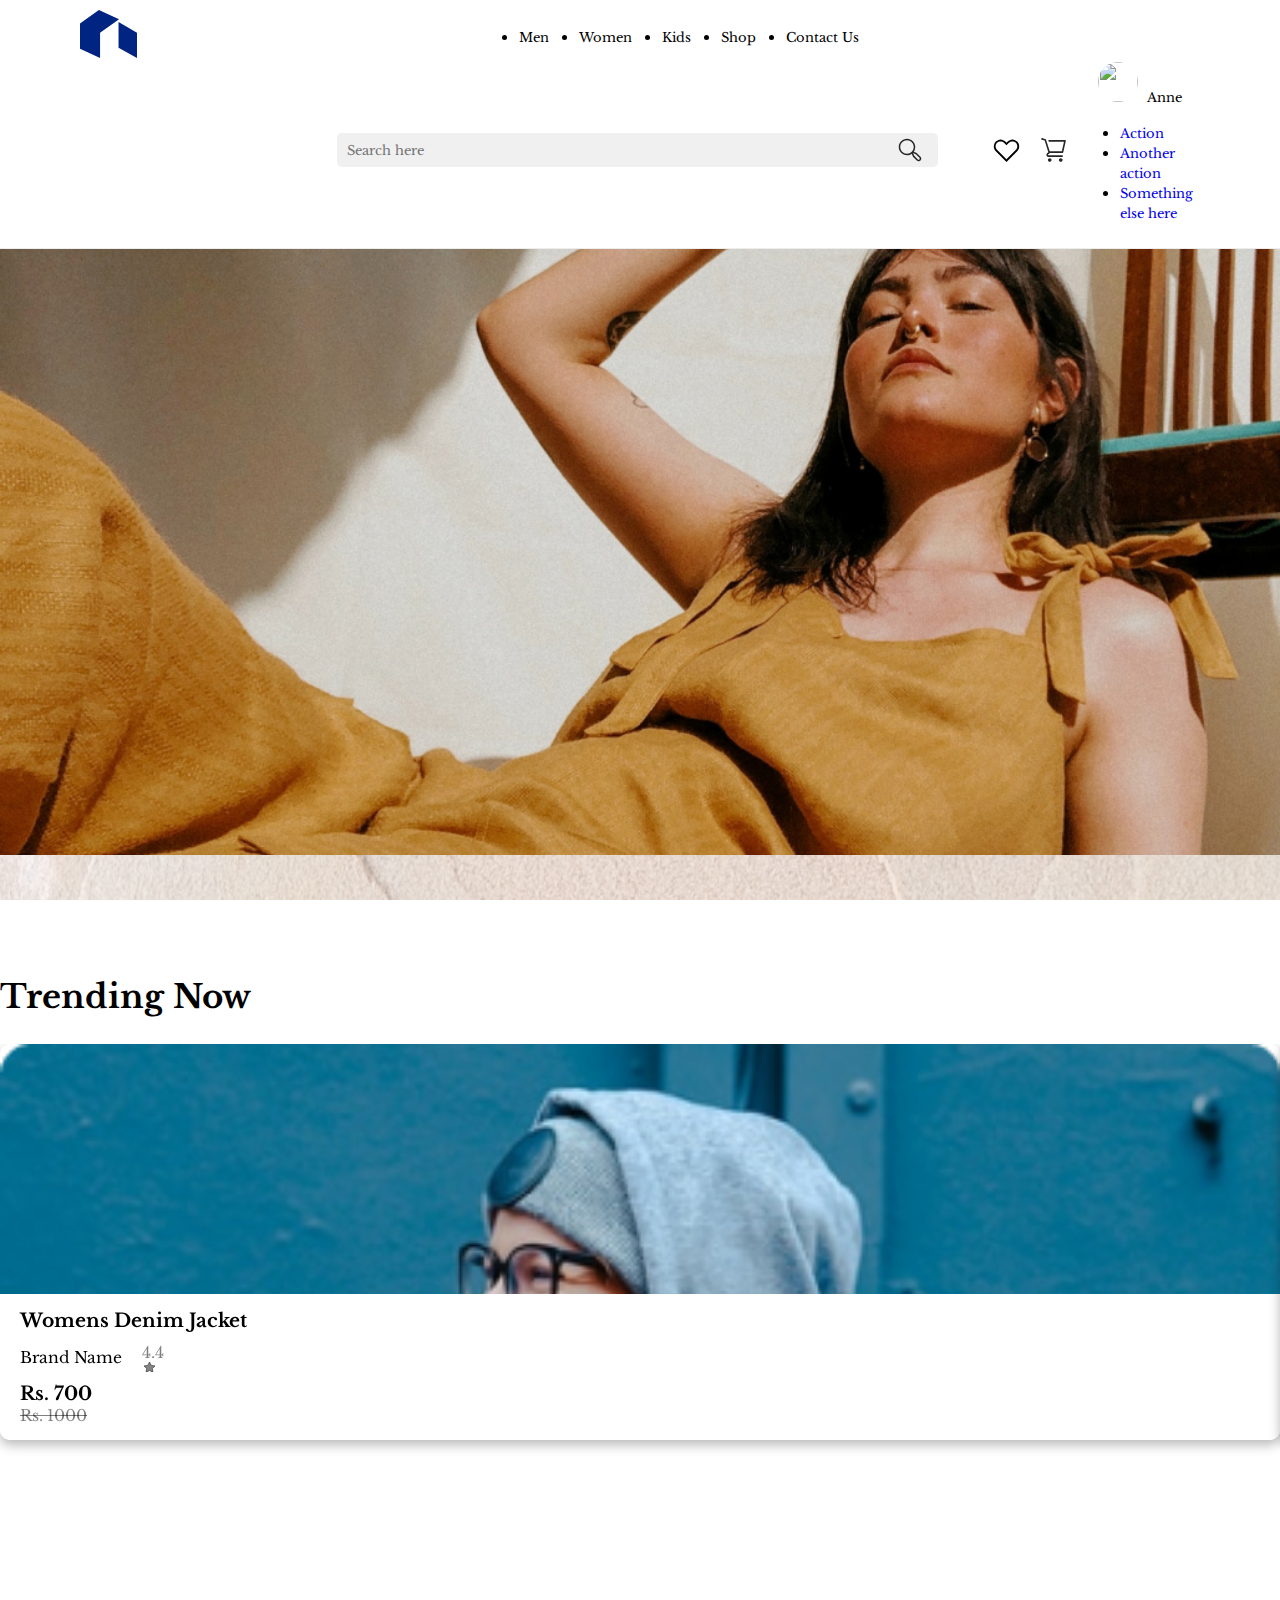
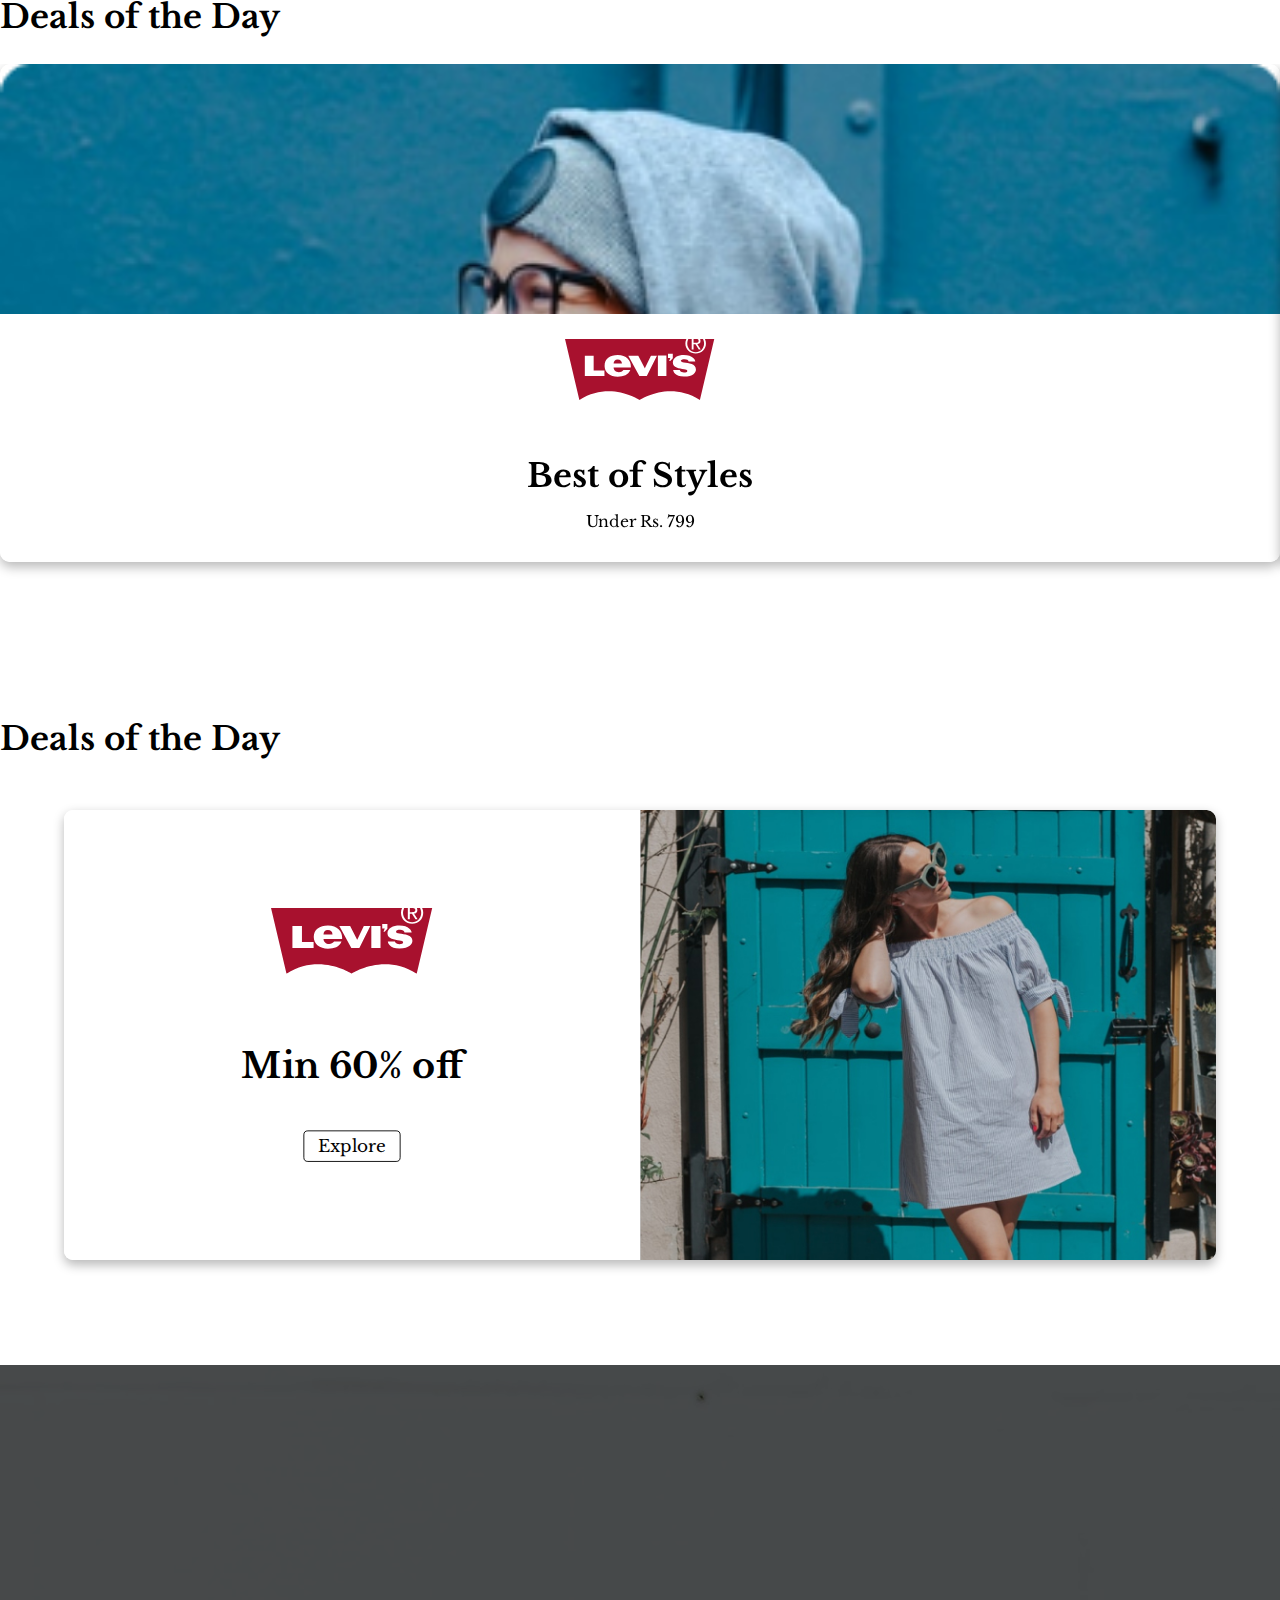
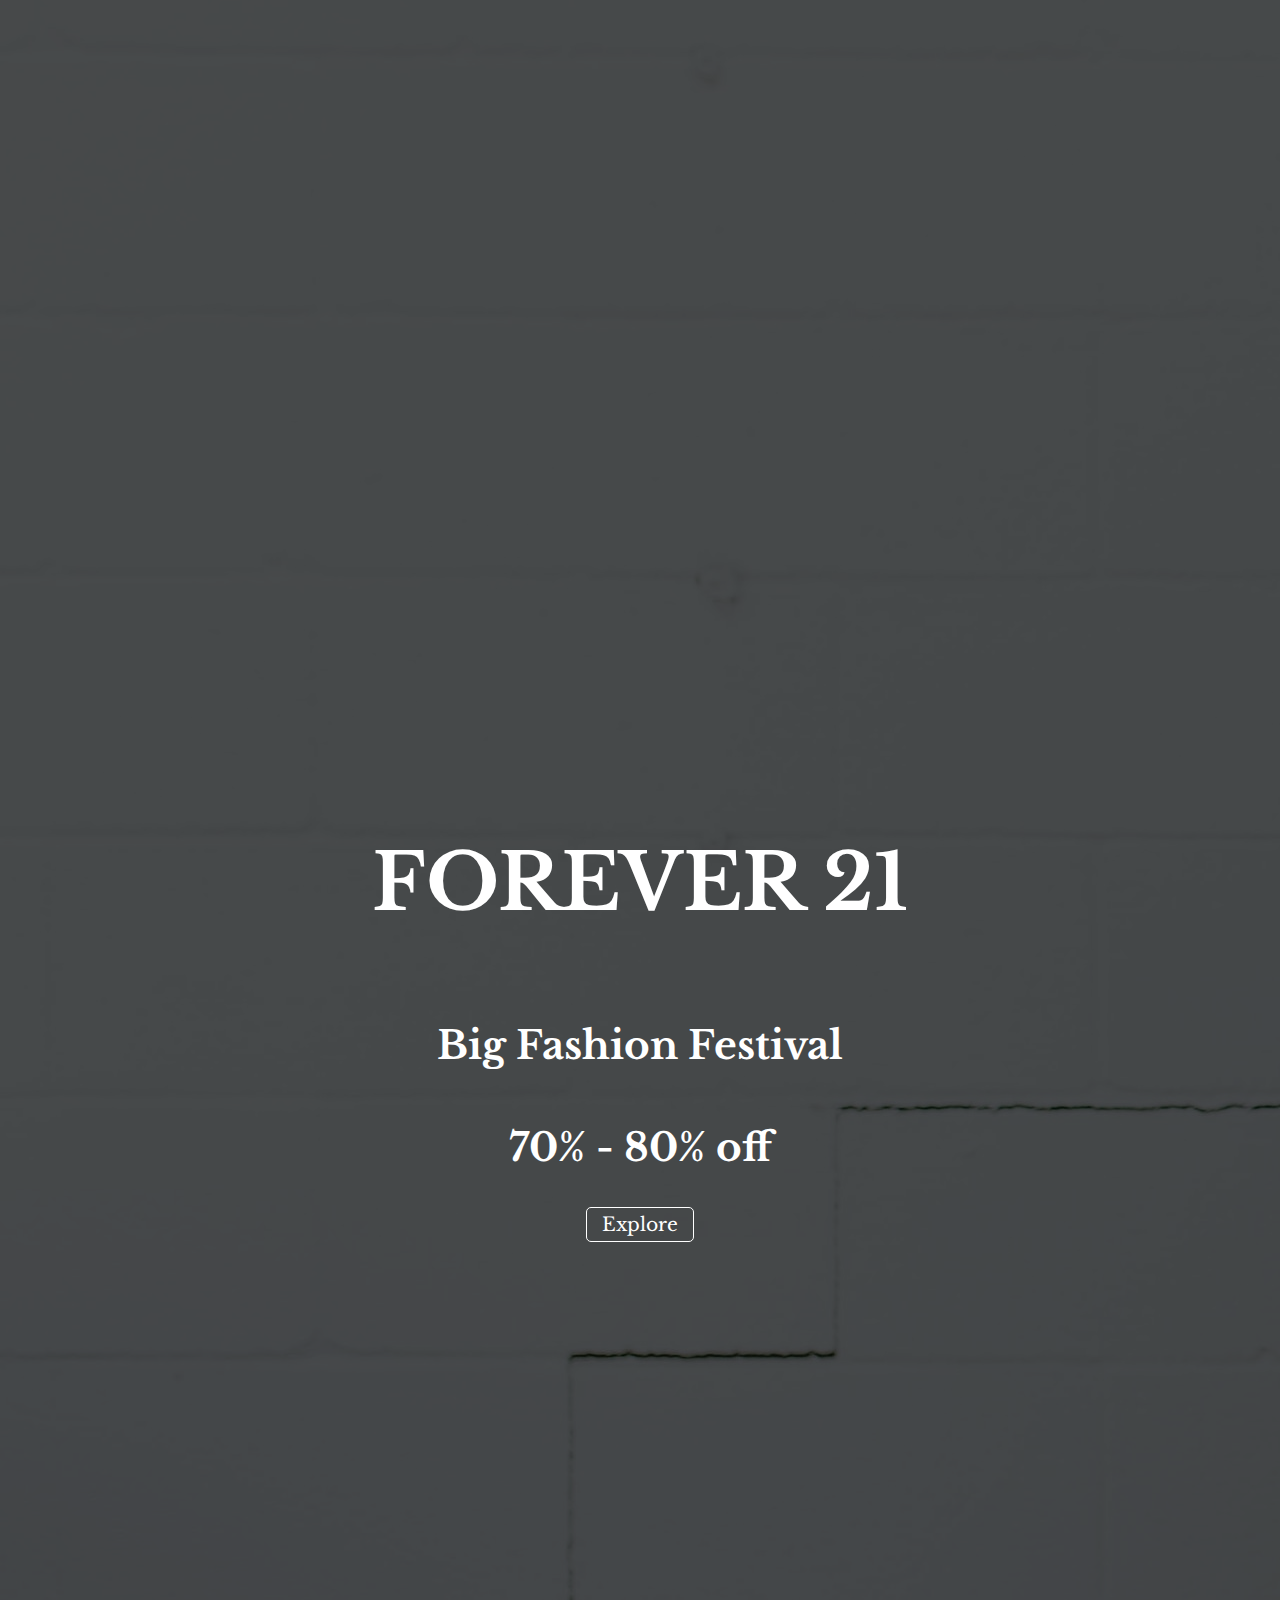
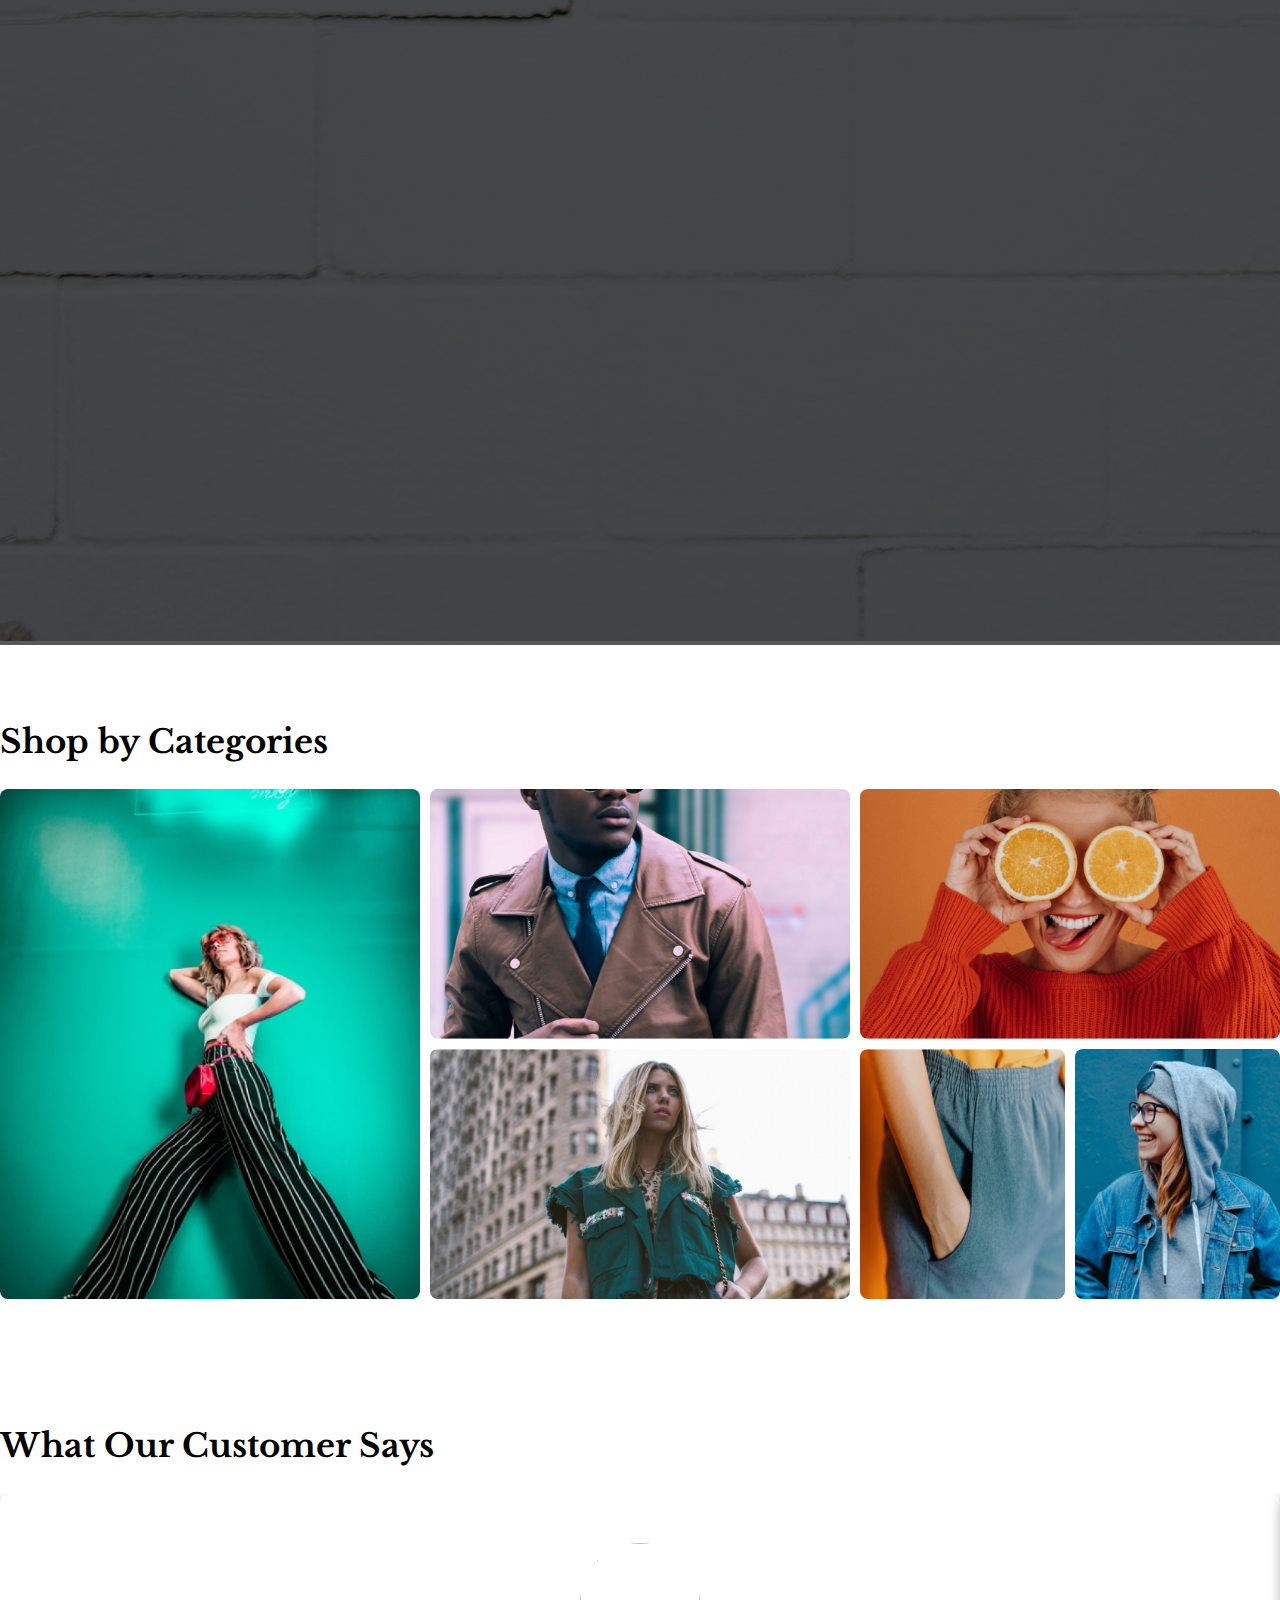
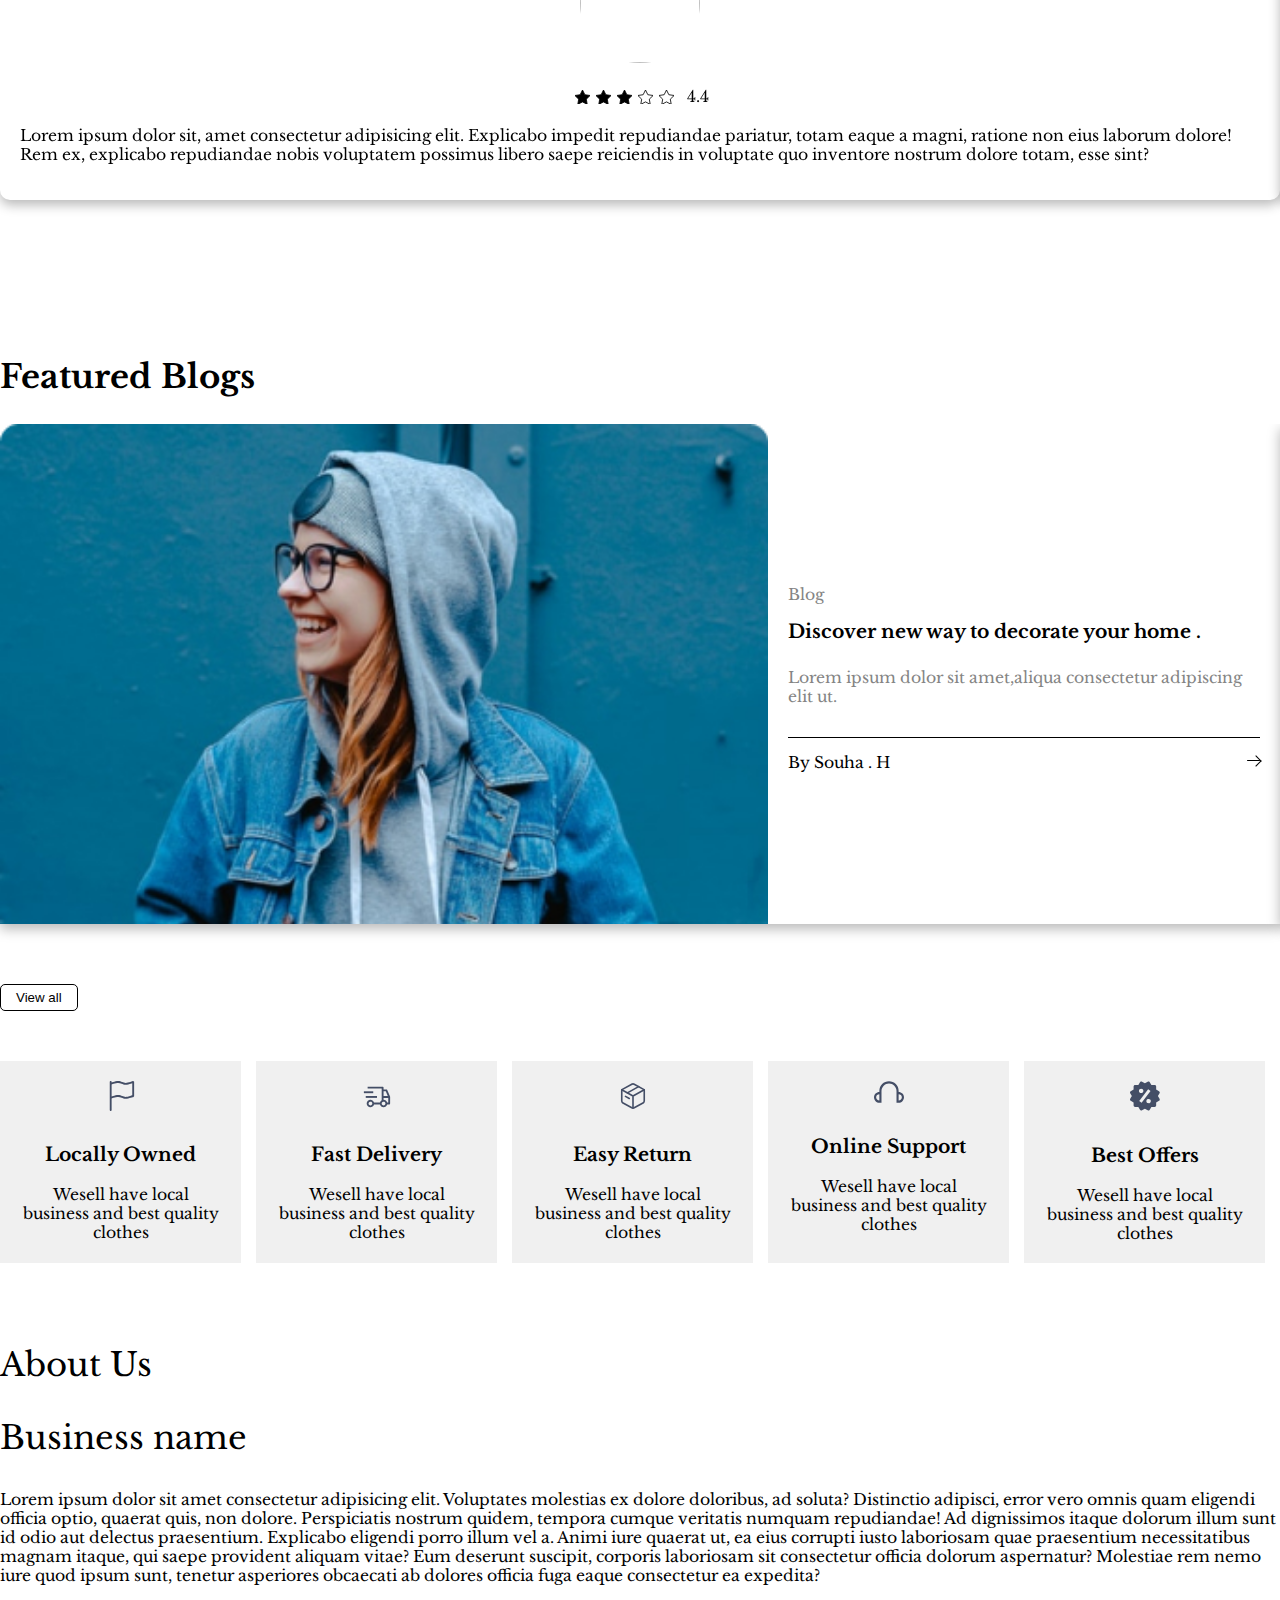
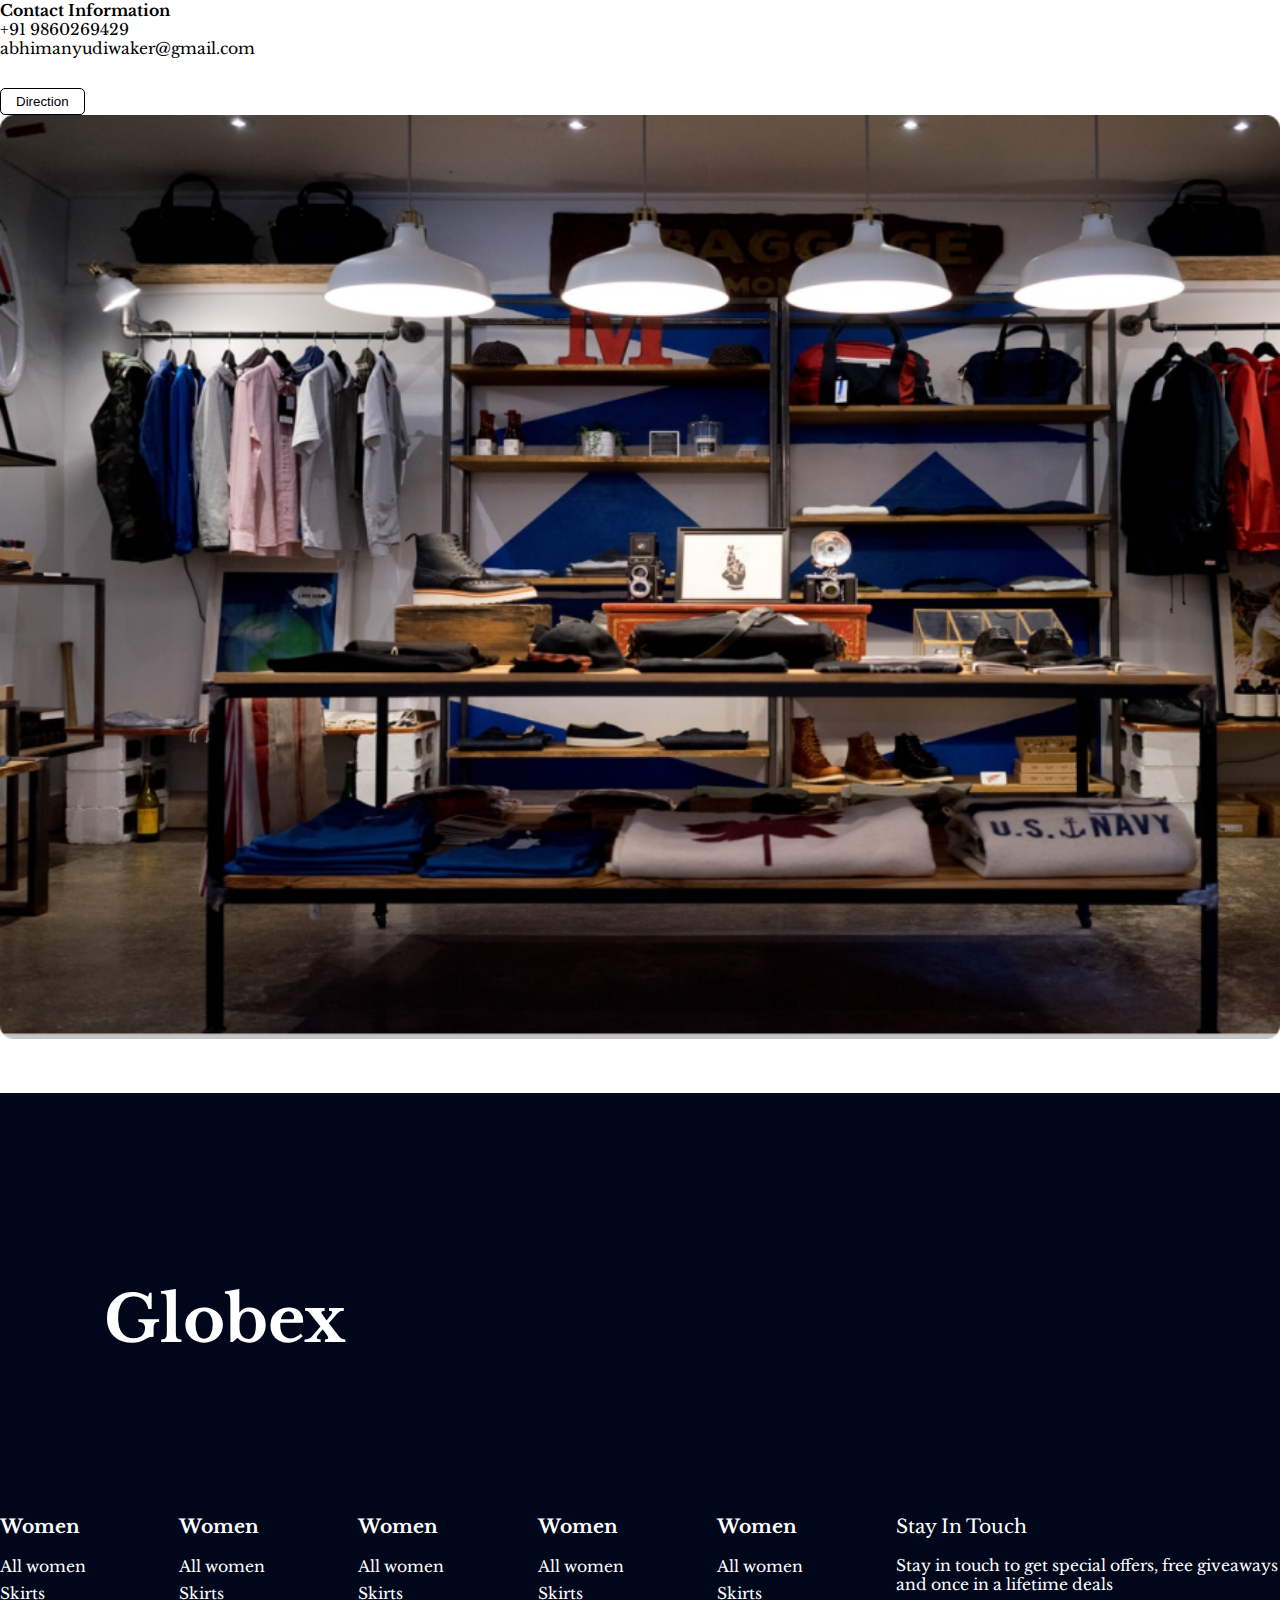
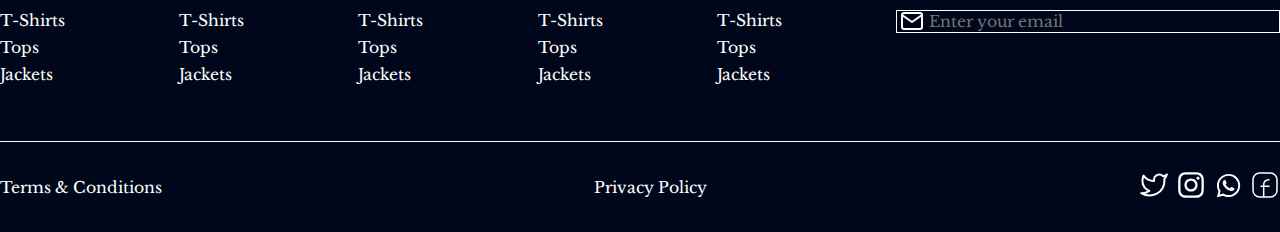
==== commit e5cd218c: "product-details" ====
--- a/index.html
+++ b/index.html
@@ -1127,6 +1127,134 @@
             </div>
          </section>
 
+        <!-- FOOTER -->
+         <footer class="footer">
+            <div class="container-fluid">
+                <div class="row logo-row">
+                    <div class="logo-block">
+                        <img src="assets/images/logo.svg" alt="" class="logo" >
+                        <h5 class="brand-name">
+                            Globex
+                        </h5>
+                    </div>
+                </div>
+                <div class="row footer-menu">
+                    <!-- MENU ITEM -->
+                    <div class="menu-item">
+                        <p class="third__heading">
+                            Women
+                        </p>
+                        <ul class="menu-list">
+                            <li><a href="" class="menu-link para">All women</a></li>
+                            <li><a href="" class="menu-link para">Skirts</a></li>
+                            <li><a href="" class="menu-link para">T-Shirts</a></li>
+                            <li><a href="" class="menu-link para">Tops</a></li>
+                            <li><a href="" class="menu-link para">Jackets</a></li>
+                        </ul>
+                    </div>
+                    <!-- MENU ITEM -->
+                    <div class="menu-item">
+                        <p class="third__heading">
+                            Women
+                        </p>
+                        <ul class="menu-list">
+                            <li><a href="" class="menu-link para">All women</a></li>
+                            <li><a href="" class="menu-link para">Skirts</a></li>
+                            <li><a href="" class="menu-link para">T-Shirts</a></li>
+                            <li><a href="" class="menu-link para">Tops</a></li>
+                            <li><a href="" class="menu-link para">Jackets</a></li>
+                        </ul>
+                    </div>
+                    <!-- MENU ITEM -->
+                    <div class="menu-item">
+                        <p class="third__heading">
+                            Women
+                        </p>
+                        <ul class="menu-list">
+                            <li><a href="" class="menu-link para">All women</a></li>
+                            <li><a href="" class="menu-link para">Skirts</a></li>
+                            <li><a href="" class="menu-link para">T-Shirts</a></li>
+                            <li><a href="" class="menu-link para">Tops</a></li>
+                            <li><a href="" class="menu-link para">Jackets</a></li>
+                        </ul>
+                    </div>
+                    <!-- MENU ITEM -->
+                    <div class="menu-item">
+                        <p class="third__heading">
+                            Women
+                        </p>
+                        <ul class="menu-list">
+                            <li><a href="" class="menu-link para">All women</a></li>
+                            <li><a href="" class="menu-link para">Skirts</a></li>
+                            <li><a href="" class="menu-link para">T-Shirts</a></li>
+                            <li><a href="" class="menu-link para">Tops</a></li>
+                            <li><a href="" class="menu-link para">Jackets</a></li>
+                        </ul>
+                    </div>
+                    <!-- MENU ITEM -->
+                    <div class="menu-item">
+                        <p class="third__heading">
+                            Women
+                        </p>
+                        <ul class="menu-list">
+                            <li><a href="" class="menu-link para">All women</a></li>
+                            <li><a href="" class="menu-link para">Skirts</a></li>
+                            <li><a href="" class="menu-link para">T-Shirts</a></li>
+                            <li><a href="" class="menu-link para">Tops</a></li>
+                            <li><a href="" class="menu-link para">Jackets</a></li>
+                        </ul>
+                    </div>
+                    <!-- MENU ITEM -->
+                    <div class="get-in-touch">
+                        <p class="third__heading">Stay In Touch</p>
+                        <p class="para">Stay in touch to get special offers, free giveaways and once in a lifetime deals</p>
+                        <form id="subscribe" class="subscribe">
+                            <div class="form-group">
+                                <div class="icon">
+                                    <svg width="22" height="18" viewBox="0 0 22 18" fill="none" xmlns="http://www.w3.org/2000/svg">
+                                        <path d="M3 1H19C20.1 1 21 1.9 21 3V15C21 16.1 20.1 17 19 17H3C1.9 17 1 16.1 1 15V3C1 1.9 1.9 1 3 1Z" stroke="white" stroke-width="2" stroke-linecap="round" stroke-linejoin="round"/>
+                                        <path d="M21 3L11 10L1 3" stroke="white" stroke-width="2" stroke-linecap="round" stroke-linejoin="round"/>
+                                    </svg>                                        
+                                </div>
+                                <input type="email" name="email" class="form-control" id="email" placeholder="Enter your email">
+                            </div>
+                        </form>
+                    </div>
+                </div>
+
+                <!-- SUB FOOTER -->
+                <div class="row sub_footer">
+                    <div class="col-md-8 offset-md-2">
+                        <p class="para"><a href="http://" target="_blank" rel="noopener noreferrer">Terms & Conditions</a></p>
+                        <p class="para"><a href="http://" target="_blank" rel="noopener noreferrer">Privacy Policy</a></p>
+                        <ul class="social-links">
+                            <li>
+                                <a href="">
+                                    <img src="assets/images/facebook.svg" alt="">
+                                </a>
+                            </li>
+                            <li>
+                                <a href="">
+                                    <img src="assets/images/instagram.svg" alt="">
+                                </a>
+                            </li>
+                            <li>
+                                <a href="">
+                                    <img src="assets/images/whatsapp.svg" alt="">
+                                </a>
+                            </li>
+                            <li>
+                                <a href="">
+                                    <img src="assets/images/twitter.svg" alt="">
+                                </a>
+                            </li>
+                        </ul>
+                    </div>
+                </div>
+            </div>
+         </footer>
+
+
     </div>
 
 </body>
--- a/assets/css/style.css
+++ b/assets/css/style.css
@@ -886,4 +886,158 @@
   -o-object-fit: cover;
      object-fit: cover;
   border-radius: 5px;
+}
+
+.footer {
+  width: 100%;
+  padding: 80px 0 0;
+  background-color: #00071B;
+  margin-top: 50px;
+}
+.footer .row {
+  margin: 0;
+}
+.footer .logo-block {
+  display: flex;
+  align-items: center;
+  margin-bottom: 30px;
+}
+.footer .logo-block img {
+  width: 84px;
+  filter: invert(100) brightness(100);
+  margin-right: 20px;
+}
+.footer .logo-block h5 {
+  font-size: 64px;
+  color: #fff;
+  font-family: "Libre Baskerville", system-ui;
+}
+.footer .footer-menu {
+  display: flex;
+  width: 100%;
+  flex-wrap: wrap;
+}
+.footer .footer-menu .menu-item {
+  width: 14%;
+}
+@media screen and (max-width: 992px) {
+  .footer .footer-menu .menu-item {
+    width: 33.3333333333%;
+    margin-bottom: 30px;
+  }
+}
+@media screen and (max-width: 575px) {
+  .footer .footer-menu .menu-item {
+    width: 50%;
+  }
+}
+.footer .footer-menu .menu-item .third__heading {
+  color: #fff;
+  font-weight: bold;
+}
+.footer .footer-menu .menu-item .menu-list {
+  display: flex;
+  flex-direction: column;
+  margin: 0;
+  padding: 0;
+  list-style: none;
+}
+.footer .footer-menu .menu-item .menu-list li {
+  margin-bottom: 7px;
+}
+.footer .footer-menu .menu-item .menu-list li .menu-link {
+  text-decoration: none;
+  color: #fff;
+}
+.footer .footer-menu .get-in-touch {
+  width: 30%;
+}
+@media screen and (max-width: 575px) {
+  .footer .footer-menu .get-in-touch {
+    width: 100%;
+  }
+}
+.footer .footer-menu .get-in-touch .third__heading {
+  color: #fff;
+}
+.footer .footer-menu .get-in-touch .para {
+  color: #fff;
+}
+.footer .footer-menu .get-in-touch form .form-group {
+  display: flex;
+  align-items: center;
+  border: 1px solid #fff;
+}
+.footer .footer-menu .get-in-touch form .form-group .icon {
+  width: 30px;
+  display: flex;
+  align-items: center;
+}
+.footer .footer-menu .get-in-touch form .form-group .icon svg {
+  width: 100%;
+}
+.footer .footer-menu .get-in-touch form .form-group .form-control {
+  border-radius: 0;
+  background-color: transparent;
+  border: none;
+  color: #fff;
+  font-family: "Libre Baskerville", system-ui;
+  font-size: var(--step-0);
+}
+.footer .footer-menu .get-in-touch form .form-group .form-control:focus {
+  outline: none;
+  box-shadow: none;
+}
+.footer .sub_footer {
+  width: 100%;
+  margin-top: 50px;
+  border-top: 1px solid #fff;
+  padding-top: 30px;
+  padding-bottom: 30px;
+}
+.footer .sub_footer .col-md-8 {
+  display: flex;
+  align-items: center;
+  justify-content: space-between;
+}
+@media screen and (max-width: 575px) {
+  .footer .sub_footer .col-md-8 {
+    flex-wrap: wrap;
+  }
+}
+.footer .sub_footer .col-md-8 .para {
+  margin: 0;
+}
+@media screen and (max-width: 575px) {
+  .footer .sub_footer .col-md-8 .para {
+    width: 100%;
+    margin-bottom: 10px;
+  }
+}
+.footer .sub_footer .col-md-8 .para a {
+  text-decoration: none;
+  color: #fff;
+}
+.footer .sub_footer .col-md-8 .social-links {
+  display: flex;
+  list-style: none;
+  margin: 0;
+  padding: 0;
+}
+.footer .sub_footer .col-md-8 .social-links li {
+  margin-right: 7px;
+  display: flex;
+  align-items: center;
+  justify-content: center;
+  width: 30px;
+}
+.footer .sub_footer .col-md-8 .social-links li a img {
+  width: 100%;
+}
+.footer .sub_footer .col-md-8 .social-links li:last-child {
+  margin-right: 0;
+}
+
+.product-info {
+  min-height: 300px;
 }/*# sourceMappingURL=style.css.map */